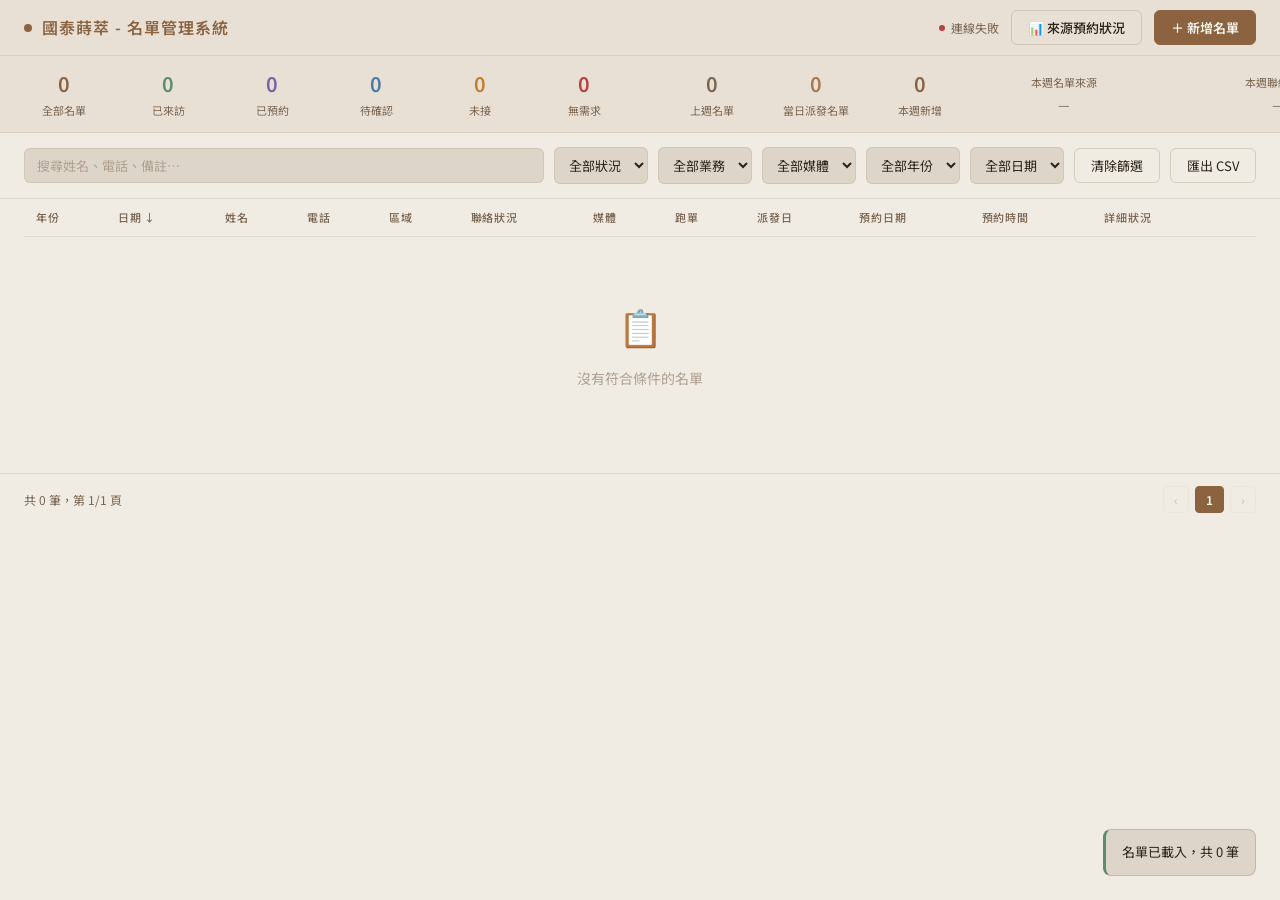
==== index.html @ 24b31e2b "Add files via upload" ====
<!DOCTYPE html>
<html lang="zh-TW">
<head>
<meta charset="UTF-8">
<meta name="viewport" content="width=device-width, initial-scale=1.0">
<title>國泰蒔萃 - 名單管理系統</title>
<link href="https://fonts.googleapis.com/css2?family=Noto+Sans+TC:wght@300;400;500;600&display=swap" rel="stylesheet">
<style>
  :root {
    --bg: #f0ebe3;
    --bg2: #e8e0d5;
    --bg3: #ddd5c8;
    --border: rgba(139,115,85,0.15);
    --border2: rgba(139,115,85,0.25);
    --accent: #8b6340;
    --accent2: #a67850;
    --text: #2c2318;
    --text2: #7a6550;
    --text3: #b0a090;
    --success: #5a8f6a;
    --warn: #c47e2a;
    --danger: #b84040;
    --info: #4a7aaa;
    --purple: #7a5faa;
  }
  * { box-sizing: border-box; margin: 0; padding: 0; }
  body {
    font-family: 'Noto Sans TC', sans-serif;
    background: var(--bg);
    color: var(--text);
    min-height: 100vh;
    font-size: 14px;
    line-height: 1.6;
  }
  header {
    background: var(--bg2);
    border-bottom: 1px solid var(--border);
    padding: 0 24px;
    height: 56px;
    display: flex;
    align-items: center;
    justify-content: space-between;
    position: sticky;
    top: 0;
    z-index: 100;
  }
  .btn-source {
    background: transparent;
    border-color: var(--border2);
    color: var(--text2);
    font-weight: 500;
  }
  .btn-source:hover { background: var(--bg3); border-color: var(--accent); color: var(--accent); }
  .logo {
    display: flex;
    align-items: center;
    gap: 10px;
    font-size: 16px;
    font-weight: 600;
    color: var(--accent);
    letter-spacing: 1px;
  }
  .logo-dot { width: 8px; height: 8px; background: var(--accent); border-radius: 50%; }
  .header-right { display: flex; align-items: center; gap: 12px; }
  .sync-status {
    font-size: 12px;
    color: var(--text2);
    display: flex;
    align-items: center;
    gap: 6px;
  }
  .sync-dot {
    width: 6px; height: 6px; border-radius: 50%;
    background: var(--success);
    animation: pulse 2s infinite;
  }
  @keyframes pulse { 0%,100%{opacity:1} 50%{opacity:.4} }
  .stats-bar {
    background: var(--bg2);
    border-bottom: 1px solid var(--border);
    padding: 12px 24px;
    display: flex;
    align-items: center;
    gap: 24px;
    overflow-x: auto;
  }
  .stat {
    display: flex;
    flex-direction: column;
    align-items: center;
    min-width: 80px;
  }
  .stat-num { font-size: 20px; font-weight: 600; }
  .stat-label { font-size: 11px; color: var(--text2); margin-top: 2px; white-space: nowrap; }
  .stat-media-breakdown {
    font-size: 10px;
    color: var(--text3);
    margin-top: 4px;
    line-height: 1.6;
    text-align: center;
    max-width: 150px;
    display: flex;
    flex-wrap: wrap;
    justify-content: center;
    gap: 2px 6px;
  }
  .stat-media-breakdown span {
    white-space: nowrap;
  }
  .stat-media-breakdown.nowrap {
    flex-wrap: nowrap;
    max-width: none;
    white-space: nowrap;
  }
  .stat-media-breakdown.font-lg {
    font-size: 13px;
    color: var(--text2);
    max-width: 200px;
  }
  .stat-media-breakdown.large {
    font-size: 13px;
    color: var(--text2);
    max-width: none;
    flex-direction: column;
    gap: 3px 0;
  }
  .stat-media-breakdown.large .breakdown-row {
    display: flex;
    flex-wrap: nowrap;
    justify-content: center;
    gap: 6px;
    white-space: nowrap;
  }
  .toolbar {
    padding: 14px 24px;
    display: flex;
    gap: 10px;
    flex-wrap: wrap;
    align-items: center;
    background: var(--bg);
    border-bottom: 1px solid var(--border);
  }
  .search-box {
    flex: 1;
    min-width: 200px;
    background: var(--bg3);
    border: 1px solid var(--border);
    border-radius: 6px;
    padding: 7px 12px;
    color: var(--text);
    font-size: 13px;
    outline: none;
    transition: border-color .2s;
    font-family: inherit;
  }
  .search-box:focus { border-color: var(--accent); }
  .search-box::placeholder { color: var(--text3); }
  select.filter {
    background: var(--bg3);
    border: 1px solid var(--border);
    border-radius: 6px;
    padding: 7px 10px;
    color: var(--text);
    font-size: 13px;
    outline: none;
    cursor: pointer;
    font-family: inherit;
    transition: border-color .2s;
  }
  select.filter:focus { border-color: var(--accent); }
  .btn {
    padding: 7px 16px;
    border-radius: 6px;
    border: 1px solid var(--border2);
    background: transparent;
    color: var(--text);
    font-size: 13px;
    cursor: pointer;
    font-family: inherit;
    transition: all .2s;
    white-space: nowrap;
  }
  .btn:hover { background: var(--bg3); border-color: var(--accent); color: var(--accent); }
  .btn-primary {
    background: var(--accent);
    border-color: var(--accent);
    color: #faf6f0;
    font-weight: 600;
  }
  .btn-primary:hover { background: var(--accent2); border-color: var(--accent2); color: #faf6f0; }
  .table-wrap {
    overflow-x: auto;
    padding: 0 24px 24px;
  }
  table {
    width: 100%;
    border-collapse: collapse;
    min-width: 1050px;
  }
  thead th {
    text-align: left;
    padding: 10px 12px;
    font-size: 11px;
    font-weight: 500;
    color: var(--text2);
    text-transform: uppercase;
    letter-spacing: .8px;
    border-bottom: 1px solid var(--border);
    background: var(--bg);
    white-space: nowrap;
    cursor: pointer;
    user-select: none;
  }
  thead th:hover { color: var(--accent); }
  tbody tr {
    border-bottom: 1px solid var(--border);
    transition: background .15s;
    cursor: pointer;
  }
  tbody tr:hover { background: var(--bg3); }
  tbody td {
    padding: 10px 12px;
    font-size: 13px;
    vertical-align: middle;
    max-width: 200px;
    overflow: hidden;
    text-overflow: ellipsis;
    white-space: nowrap;
  }
  td.notes-col {
    max-width: 220px;
    color: var(--text2);
    font-size: 12px;
  }
  td.appt-col { white-space: nowrap; }
  .appt-date { font-size: 12px; color: var(--purple); font-weight: 500; }
  .appt-time { font-size: 11px; color: var(--text2); margin-top: 1px; }
  .badge {
    display: inline-block;
    padding: 2px 8px;
    border-radius: 4px;
    font-size: 11px;
    font-weight: 500;
    white-space: nowrap;
  }
  .badge-待確認 { background: rgba(92,155,213,.15); color: #5b9bd5; border: 1px solid rgba(92,155,213,.25); }
  .badge-未接 { background: rgba(224,152,64,.15); color: #e09840; border: 1px solid rgba(224,152,64,.25); }
  .badge-已來訪 { background: rgba(76,175,136,.15); color: #4caf88; border: 1px solid rgba(76,175,136,.25); }
  .badge-已預約 { background: rgba(139,111,212,.15); color: #8b6fd4; border: 1px solid rgba(139,111,212,.25); }
  .badge-無需求 { background: rgba(224,92,92,.15); color: #e05c5c; border: 1px solid rgba(224,92,92,.25); }
  .badge-空號 { background: rgba(92,90,86,.15); color: var(--text3); border: 1px solid rgba(92,90,86,.25); }
  .badge-default { background: rgba(255,255,255,.06); color: var(--text2); border: 1px solid var(--border); }
  /* 舊年份列淡化 */
  tr.old-year td { opacity: 0.55; }
  tr.old-year:hover td { opacity: 1; }
  /* 未派發列（無 dispatch、無 status）標示 */
  tr.new-unassigned td { background: rgba(196,126,42,0.05); }
  .modal-overlay {
    display: none;
    position: fixed;
    inset: 0;
    background: rgba(0,0,0,.7);
    z-index: 200;
    align-items: center;
    justify-content: center;
    backdrop-filter: blur(2px);
  }
  .modal-overlay.open { display: flex; }
  .modal {
    background: #ede6dc;
    border: 1px solid rgba(139,115,85,0.3);
    border-radius: 12px;
    width: min(560px, calc(100vw - 24px));
    max-height: 90vh;
    overflow-y: auto;
    overflow-x: hidden;
  }
  .modal-header {
    padding: 20px 24px 16px;
    border-bottom: 1px solid var(--border);
    display: flex;
    justify-content: space-between;
    align-items: center;
  }
  .modal-title { font-size: 16px; font-weight: 600; color: var(--accent); }
  .modal-close {
    background: none;
    border: none;
    color: var(--text2);
    font-size: 20px;
    cursor: pointer;
    line-height: 1;
    padding: 2px 6px;
  }
  .modal-close:hover { color: var(--text); }
  .modal-body { padding: 20px 24px; overflow-x: hidden; }
  .form-grid {
    display: grid;
    grid-template-columns: repeat(auto-fit, minmax(180px, 1fr));
    gap: 14px;
  }
  .form-group {
    display: flex;
    flex-direction: column;
    gap: 5px;
    min-width: 0;
  }
  .form-group.full { grid-column: 1 / -1; }
  .form-label { font-size: 11px; color: var(--text2); font-weight: 500; letter-spacing: .5px; }
  .form-input, .form-select, .form-textarea {
    width: 100%;
    min-width: 0;
    background: var(--bg3);
    border: 1px solid var(--border);
    border-radius: 6px;
    padding: 8px 10px;
    color: var(--text);
    font-size: 13px;
    outline: none;
    font-family: inherit;
    transition: border-color .2s;
  }
  .form-input:focus, .form-select:focus, .form-textarea:focus { border-color: var(--accent); }
  .form-textarea { resize: vertical; min-height: 70px; }
  option { background: var(--bg2); }
  .appt-section {
    display: none;
    grid-column: 1 / -1;
    background: rgba(122,95,170,0.07);
    border: 1px solid rgba(122,95,170,0.2);
    border-radius: 8px;
    padding: 12px 14px;
    gap: 12px;
    grid-template-columns: 1fr 1fr;
  }
  .appt-section.show { display: grid; }
  .appt-section .form-label { color: var(--purple); }
  .appt-section .form-input { border-color: rgba(122,95,170,0.3); }
  .appt-section .form-input:focus { border-color: var(--purple); }
  .appt-section-title {
    grid-column: 1 / -1;
    font-size: 11px;
    font-weight: 600;
    color: var(--purple);
    letter-spacing: .5px;
    margin-bottom: -4px;
  }
  .modal-footer {
    padding: 14px 24px 20px;
    display: flex;
    justify-content: flex-end;
    gap: 10px;
    border-top: 1px solid var(--border);
  }
  .btn-danger { background: rgba(224,92,92,.15); border-color: var(--danger); color: var(--danger); }
  .btn-danger:hover { background: var(--danger); color: #fff; }
  .empty-state {
    text-align: center;
    padding: 60px 24px;
    color: var(--text3);
  }
  .empty-icon { font-size: 36px; margin-bottom: 12px; }
  .toast {
    position: fixed;
    bottom: 24px;
    right: 24px;
    background: #ddd5c8;
    border: 1px solid rgba(139,115,85,0.3);
    border-radius: 8px;
    padding: 12px 16px;
    font-size: 13px;
    color: var(--text);
    z-index: 500;
    transform: translateY(80px);
    opacity: 0;
    transition: all .3s ease;
    max-width: 300px;
  }
  .toast.show { transform: translateY(0); opacity: 1; }
  .toast.success { border-left: 3px solid var(--success); }
  .toast.error { border-left: 3px solid var(--danger); }
  #loading-overlay {
    position: fixed;
    inset: 0;
    background: #f0ebe3;
    display: flex;
    align-items: center;
    justify-content: center;
    z-index: 999;
    flex-direction: column;
    gap: 16px;
  }
  .spinner {
    width: 36px; height: 36px;
    border: 2px solid rgba(139,115,85,0.25);
    border-top-color: var(--accent);
    border-radius: 50%;
    animation: spin .8s linear infinite;
  }
  @keyframes spin { to { transform: rotate(360deg); } }
  .loading-text { color: var(--text2); font-size: 13px; }
  .pagination {
    display: flex;
    align-items: center;
    justify-content: space-between;
    padding: 12px 24px;
    border-top: 1px solid var(--border);
    font-size: 12px;
    color: var(--text2);
  }
  .page-btns { display: flex; gap: 6px; }
  .page-btn {
    padding: 4px 10px;
    border-radius: 4px;
    border: 1px solid var(--border);
    background: transparent;
    color: var(--text2);
    font-size: 12px;
    cursor: pointer;
    font-family: inherit;
  }
  .page-btn:hover { border-color: var(--accent); color: var(--accent); }
  .page-btn.active { background: var(--accent); border-color: var(--accent); color: #faf6f0; font-weight: 600; }
  .page-btn:disabled { opacity: .3; cursor: default; }
  /* ─── 來源預約狀況面板 ─── */
  .source-modal { width: min(720px, calc(100vw - 24px)); }
  .source-toolbar {
    display: flex;
    align-items: center;
    justify-content: space-between;
    flex-wrap: wrap;
    gap: 10px;
    margin-bottom: 16px;
  }
  .source-toggle { display: flex; gap: 6px; }
  .source-toggle button {
    padding: 6px 14px;
    border-radius: 6px;
    border: 1px solid var(--border2);
    background: transparent;
    color: var(--text2);
    font-size: 13px;
    cursor: pointer;
    font-family: inherit;
  }
  .source-toggle button.active {
    background: var(--accent);
    border-color: var(--accent);
    color: #faf6f0;
    font-weight: 600;
  }
  .source-summary { font-size: 12px; color: var(--text2); }
  .source-list { display: flex; flex-direction: column; gap: 10px; }
  .source-item {
    border: 1px solid var(--border);
    border-radius: 8px;
    padding: 12px 14px;
    background: var(--bg);
  }
  .source-item-top {
    display: flex;
    align-items: baseline;
    justify-content: space-between;
    gap: 10px;
    margin-bottom: 8px;
  }
  .source-name { font-size: 14px; font-weight: 600; color: var(--accent); word-break: break-word; }
  .source-week-badge {
    font-size: 12px;
    font-weight: 600;
    color: var(--accent2);
    white-space: nowrap;
    background: rgba(139,99,64,0.08);
    border: 1px solid var(--border2);
    border-radius: 6px;
    padding: 3px 10px;
  }
  .source-stats { display: flex; flex-wrap: wrap; gap: 6px; }
  .source-stats .badge { font-size: 12px; padding: 3px 9px; }
  .source-empty { text-align: center; padding: 40px 20px; color: var(--text3); }
  /* 年份分隔線 */
  tr.year-divider td {
    padding: 6px 12px;
    font-size: 11px;
    font-weight: 600;
    color: var(--text3);
    letter-spacing: 1px;
    background: var(--bg2);
    border-bottom: 1px solid var(--border);
    pointer-events: none;
  }
  @media (max-width: 600px) {
    .stats-bar { gap: 16px; }
    .form-grid { grid-template-columns: 1fr; }
    .appt-section { grid-template-columns: 1fr; }
    .toolbar { gap: 8px; }
    .header-right { gap: 8px; }
  }
</style>
<link rel="manifest" href="manifest.json">
<meta name="mobile-web-app-capable" content="yes">
<meta name="apple-mobile-web-app-capable" content="yes">
<meta name="apple-mobile-web-app-status-bar-style" content="default">
<meta name="apple-mobile-web-app-title" content="蒔萃名單">
<meta name="theme-color" content="#8b6340">
<link rel="apple-touch-icon" href="icon-192.png">
</head>
<body>

<div id="loading-overlay">
  <div class="spinner"></div>
  <div class="loading-text">載入名單資料中…</div>
</div>

<header>
  <div class="logo">
    <div class="logo-dot"></div>
    國泰蒔萃 - 名單管理系統
  </div>
  <div class="header-right">
    <div class="sync-status">
      <div class="sync-dot" id="sync-dot" style="background:var(--warn)"></div>
      <span id="sync-label">連接中…</span>
    </div>
    <button class="btn btn-source" onclick="openSourceModal()">📊 來源預約狀況</button>
    <button class="btn btn-primary" onclick="openModal()">＋ 新增名單</button>
  </div>
</header>

<div class="stats-bar" id="stats-bar">
  <div class="stat"><div class="stat-num" id="s-total" style="color:var(--accent)">—</div><div class="stat-label">全部名單</div></div>
  <div class="stat"><div class="stat-num" id="s-visited" style="color:var(--success)">—</div><div class="stat-label">已來訪</div></div>
  <div class="stat"><div class="stat-num" id="s-reserved" style="color:var(--purple)">—</div><div class="stat-label">已預約</div></div>
  <div class="stat"><div class="stat-num" id="s-pending" style="color:var(--info)">—</div><div class="stat-label">待確認</div></div>
  <div class="stat"><div class="stat-num" id="s-missed" style="color:var(--warn)">—</div><div class="stat-label">未接</div></div>
  <div class="stat"><div class="stat-num" id="s-no-need" style="color:var(--danger)">—</div><div class="stat-label">無需求</div></div>
  <div style="width:1px;background:rgba(139,115,85,0.2);margin:4px 0"></div>
  <div class="stat"><div class="stat-num" id="s-lastweek" style="color:var(--text2)">—</div><div class="stat-label">上週名單</div></div>
  <div class="stat"><div class="stat-num" id="s-today-dispatch" style="color:var(--accent2)">—</div><div class="stat-label">當日派發名單</div></div>
  <div class="stat">
    <div class="stat-num" id="s-week" style="color:var(--accent)">—</div>
    <div class="stat-label">本週新增</div>
  </div>
  <div class="stat" style="min-width:160px">
    <div class="stat-label">本週名單來源</div>
    <div class="stat-media-breakdown font-lg" id="s-week-media"></div>
  </div>
  <div class="stat" style="min-width:220px">
    <div class="stat-label">本週聯絡狀況</div>
    <div class="stat-media-breakdown large" id="s-week-status"></div>
  </div>
</div>

<div class="toolbar">
  <input class="search-box" type="text" id="search" placeholder="搜尋姓名、電話、備註…" oninput="renderTable()">
  <select class="filter" id="f-status" onchange="renderTable()">
    <option value="">全部狀況</option>
    <option>待確認</option>
    <option>未接</option>
    <option>已來訪</option>
    <option>已預約</option>
    <option>無需求</option>
    <option>空號</option>
  </select>
  <select class="filter" id="f-agent" onchange="renderTable()">
    <option value="">全部業務</option>
  </select>
  <select class="filter" id="f-media" onchange="renderTable()">
    <option value="">全部媒體</option>
  </select>
  <select class="filter" id="f-year-filter" onchange="renderTable()">
    <option value="">全部年份</option>
  </select>
  <select class="filter" id="f-date" onchange="renderTable()">
    <option value="">全部日期</option>
  </select>
  <button class="btn" onclick="clearFilters()">清除篩選</button>
  <button class="btn" onclick="exportCSV()">匯出 CSV</button>
</div>

<div class="table-wrap">
  <table>
    <thead>
      <tr>
        <th>年份</th>
        <th>日期 ↓</th>
        <th onclick="sortBy('name')">姓名 <span id="sort-name"></span></th>
        <th onclick="sortBy('phone')">電話</th>
        <th onclick="sortBy('region')">區域</th>
        <th onclick="sortBy('status')">聯絡狀況</th>
        <th onclick="sortBy('media')">媒體</th>
        <th onclick="sortBy('agent')">跑單</th>
        <th onclick="sortBy('dispatch')">派發日 <span id="sort-dispatch"></span></th>
        <th onclick="sortBy('apptDate')">預約日期 <span id="sort-apptDate"></span></th>
        <th onclick="sortBy('apptTime')">預約時間 <span id="sort-apptTime"></span></th>
        <th>詳細狀況</th>
        <th></th>
      </tr>
    </thead>
    <tbody id="tbody"></tbody>
  </table>
  <div id="empty-state" class="empty-state" style="display:none">
    <div class="empty-icon">📋</div>
    <div>沒有符合條件的名單</div>
  </div>
</div>

<div class="pagination" id="pagination">
  <div id="page-info"></div>
  <div class="page-btns" id="page-btns"></div>
</div>

<!-- MODAL -->
<div class="modal-overlay" id="modal" onclick="if(event.target===this)closeModal()">
  <div class="modal">
    <div class="modal-header">
      <div class="modal-title" id="modal-title">新增聯絡人</div>
      <button class="modal-close" onclick="closeModal()">✕</button>
    </div>
    <div class="modal-body">
      <div class="form-grid">
        <div class="form-group full" id="fg-ad-campaign" style="display:none">
          <label class="form-label">🏷️ 廣告來源活動（唯讀）</label>
          <div id="f-ad-campaign-display" style="background:rgba(139,99,64,0.08);border:1px solid var(--border2);border-radius:6px;padding:6px 10px;color:var(--accent);font-size:12px;font-weight:500;line-height:1.5;word-break:break-word;max-height:54px;overflow-y:auto;"></div>
        </div>
        <div class="form-group">
          <label class="form-label">年份</label>
          <input class="form-input" type="number" id="f-year" placeholder="2024" min="2020" max="2099">
        </div>
        <div class="form-group">
          <label class="form-label">日期</label>
          <input class="form-input" type="text" id="f-date-input" placeholder="12/20">
        </div>
        <div class="form-group">
          <label class="form-label">姓名 *</label>
          <input class="form-input" type="text" id="f-name" placeholder="姓名">
        </div>
        <div class="form-group">
          <label class="form-label">電話 *</label>
          <input class="form-input" type="tel" id="f-phone" placeholder="09xxxxxxxx">
        </div>
        <div class="form-group">
          <label class="form-label">區域</label>
          <input class="form-input" type="text" id="f-region" placeholder="臺中市" list="region-list">
          <datalist id="region-list"></datalist>
        </div>
        <div class="form-group">
          <label class="form-label">聯絡狀況</label>
          <select class="form-select" id="f-contact-status" onchange="toggleApptField()">
            <option value="">—</option>
            <option>待確認</option>
            <option>未接</option>
            <option>已來訪</option>
            <option>已預約</option>
            <option>無需求</option>
            <option>空號</option>
          </select>
        </div>
        <div class="form-group">
          <label class="form-label">媒體</label>
          <input class="form-input" type="text" id="f-media-input" placeholder="官網" list="media-list">
          <datalist id="media-list"></datalist>
        </div>
        <div class="form-group">
          <label class="form-label">跑單業務</label>
          <input class="form-input" type="text" id="f-agent-input" placeholder="業務姓名" list="agent-list" oninput="autoFillDispatch()">
          <datalist id="agent-list"></datalist>
        </div>
        <div class="form-group">
          <label class="form-label">派發日</label>
          <input class="form-input" type="text" id="f-dispatch" placeholder="5/19">
        </div>

        <div class="appt-section" id="fg-appt">
          <div class="appt-section-title">📅 預約資訊</div>
          <div class="form-group">
            <label class="form-label">預約日期</label>
            <input class="form-input" type="text" id="f-appt-date" placeholder="5/17">
          </div>
          <div class="form-group">
            <label class="form-label">預約時間</label>
            <input class="form-input" type="time" id="f-appt-time">
          </div>
        </div>

        <div class="form-group full">
          <label class="form-label">詳細狀況 / 備註</label>
          <textarea class="form-textarea" id="f-notes" placeholder="填入備註…"></textarea>
        </div>
      </div>
    </div>
    <div class="modal-footer">
      <button class="btn btn-danger" id="btn-delete" onclick="deleteRecord()" style="display:none;margin-right:auto">刪除</button>
      <button class="btn" onclick="closeModal()">取消</button>
      <button class="btn btn-primary" onclick="saveRecord()">儲存</button>
    </div>
  </div>
</div>

<!-- 來源預約狀況 MODAL -->
<div class="modal-overlay" id="source-modal" onclick="if(event.target===this)closeSourceModal()">
  <div class="modal source-modal">
    <div class="modal-header">
      <div class="modal-title">📊 名單來源預約狀況</div>
      <button class="modal-close" onclick="closeSourceModal()">✕</button>
    </div>
    <div class="modal-body">
      <div class="source-toolbar">
        <div class="source-toggle">
          <button id="src-tab-week" class="active" onclick="setSourceScope('week')">本週派發</button>
          <button id="src-tab-all" onclick="setSourceScope('all')">全部累積</button>
        </div>
        <div class="source-summary" id="source-summary"></div>
      </div>
      <div class="source-list" id="source-list"></div>
    </div>
  </div>
</div>

<div class="toast" id="toast"></div>

<script>
const API_URL = 'https://script.google.com/macros/s/AKfycbz59t8cGnTBH-Kb4t6NuSjv8OO53MjRuw360C7IrkrCbxMxe1813fo8QRLyD43A-_kozw/exec';
// ─── 專屬版本用：填入業務姓名後，此檔案永遠只顯示該業務的名單 ───
// 總表版本留空字串即可（顯示全部名單）。
const FORCE_AGENT = '';
const CURRENT_YEAR = 2026; // 當前主力年份，舊年份排最後
let records = [];
let editingId = null;
let sortCol = 'date';
let sortAsc = false;
let userSortActive = false; // ★ 只有使用者主動點欄位標題才設為 true
let LOCKED_AGENT = null;    // ★ 業務專屬模式鎖定的姓名（不依賴下拉選單，確保一定生效）
let page = 1;
const PAGE_SIZE = 50;

// ─── 解析舊格式預約欄位 ───
function parseApptLegacy(raw) {
  if (!raw) return { date: '', time: '' };
  const s = String(raw).trim();
  if (/^(Mon|Tue|Wed|Thu|Fri|Sat|Sun)/.test(s)) {
    const d = new Date(s);
    if (!isNaN(d)) {
      const dateStr = (d.getMonth()+1) + '/' + d.getDate();
      const h = d.getHours(), mi = d.getMinutes();
      const timeStr = (h !== 0 || mi !== 0)
        ? String(h).padStart(2,'0') + ':' + String(mi).padStart(2,'0')
        : '';
      return { date: dateStr, time: timeStr };
    }
  }
  const cnPmMatch = s.match(/^(\d{1,2}\/\d{1,2})[下午後]{0,2}(\d{1,2}:\d{2})/);
  if (cnPmMatch) return { date: cnPmMatch[1], time: cnPmMatch[2] };
  const stdMatch = s.match(/^([\d\/]+)\s+(\d{1,2}:\d{2})/);
  if (stdMatch) return { date: stdMatch[1], time: stdMatch[2] };
  if (/^\d{1,2}\/\d{1,2}$/.test(s) || /^\d{4}\/\d{1,2}\/\d{1,2}$/.test(s)) {
    return { date: s, time: '' };
  }
  return { date: s, time: '' };
}

function normalizeRecord(r) {
  if (r.apptTime) {
    const t = String(r.apptTime).trim();
    if (/1899/.test(t) || /^(Mon|Tue|Wed|Thu|Fri|Sat|Sun)/.test(t)) {
      const d = new Date(t);
      if (!isNaN(d)) {
        r.apptTime = String(d.getHours()).padStart(2,'0') + ':' + String(d.getMinutes()).padStart(2,'0');
      } else {
        r.apptTime = '';
      }
    }
  }
  const raw = String(r.apptDate || r.appt || '').trim();
  if (raw) {
    const isCleanDate = /^\d{1,4}\/\d{1,2}(\/\d{1,2})?$/.test(raw);
    if (!isCleanDate) {
      const parsed = parseApptLegacy(raw);
      r.apptDate = parsed.date;
      if (!r.apptTime) r.apptTime = parsed.time;
    }
  } else {
    r.apptDate = '';
  }
  r.apptTime = r.apptTime || '';
  return r;
}

// ─── GOOGLE SHEETS API ───
async function loadData() {
  setSyncStatus('loading');
  try {
    const res = await fetch(API_URL);
    const json = await res.json();
    if (json.ok) {
      records = json.data.filter(r => r.name && r.name !== '__deleted__').map(r => normalizeRecord(r));
      setSyncStatus('ok');
    } else {
      throw new Error('API error');
    }
  } catch(e) {
    setSyncStatus('error');
    showToast('無法連線到 Google Sheets，請確認網路', 'error');
    records = [];
  }
}

async function apiCall(action, record) {
  setSyncStatus('loading');
  try {
    const res = await fetch(API_URL, {
      method: 'POST',
      headers: { 'Content-Type': 'text/plain' },
      body: JSON.stringify({ action, record })
    });
    const json = await res.json();
    setSyncStatus('ok');
    return json;
  } catch(e) {
    setSyncStatus('error');
    showToast('儲存失敗，請確認網路連線', 'error');
    return null;
  }
}

function setSyncStatus(state) {
  const dot = document.getElementById('sync-dot');
  const label = document.getElementById('sync-label');
  if (state === 'ok') {
    dot.style.background = 'var(--success)';
    label.textContent = 'Google Sheets 同步中';
  } else if (state === 'loading') {
    dot.style.background = 'var(--warn)';
    label.textContent = '同步中…';
  } else {
    dot.style.background = 'var(--danger)';
    label.textContent = '連線失敗';
  }
}

// ─── 媒體名稱標準化（合併同義詞，如 FB / facebook） ───
function normalizeMediaName(m) {
  if (!m) return '未填';
  const s = String(m).trim();
  const lower = s.toLowerCase();
  if (lower === 'fb' || lower === 'facebook') return 'FB';
  return s;
}


function dateToNum(dateStr) {
  const parts = (dateStr || '').split('/').map(Number);
  return (parts[0] || 0) * 100 + (parts[1] || 0);
}

// ─── 週區間計算（共用：本週統計、來源分析都用這組）───
// offset=0 為本週、-1 為上週；一律以「派發日」對照週一~週日
function getWeekRange(offset) {
  const now = new Date();
  const day = now.getDay() || 7;
  const mon = new Date(now); mon.setDate(now.getDate() - day + 1 + offset*7);
  mon.setHours(0,0,0,0);
  const sun = new Date(mon); sun.setDate(mon.getDate() + 6);
  sun.setHours(23,59,59,999);
  return { mon, sun };
}
// 依「派發日 + 年份」判斷某筆名單是否落在指定週區間內
function inDispatchWeek(r, mon, sun) {
  const dispStr = r.dispatch || "";
  const parts = dispStr.split("/");
  if (parts.length < 2) return false;
  const yr = parseInt(r.year || 0) || new Date().getFullYear();
  const d = new Date(yr, parseInt(parts[0])-1, parseInt(parts[1]));
  return d >= mon && d <= sun;
}

// ─── 核心排序函式 ───
// 規則：
// 1. 2026（當前年） > 舊年份（2025以前）
// 2. 同為當前年：無 status（新進未派發）優先 → 再依「日期遞減」
// 3. 同為舊年份：依「日期遞減」
// 4. 使用者手動點欄位標題時，僅在「同區塊內」覆寫排序
function defaultSort(a, b) {
  const aIsOld = parseInt(a.year || 0) < CURRENT_YEAR;
  const bIsOld = parseInt(b.year || 0) < CURRENT_YEAR;

  // 舊年份永遠排後面
  if (aIsOld !== bIsOld) return aIsOld ? 1 : -1;

  if (!aIsOld && !bIsOld) {
    // 同為當前年：派發日為空（未派發）排前面
    const aNoDispatch = !a.dispatch;
    const bNoDispatch = !b.dispatch;
    if (aNoDispatch !== bNoDispatch) return aNoDispatch ? -1 : 1;
  }

  // 同區塊內：依日期遞減（年份相同時只比月日）
  const ya = parseInt(a.year || 0), yb = parseInt(b.year || 0);
  if (ya !== yb) return yb - ya;
  return dateToNum(b.date) - dateToNum(a.date);
}

// 使用者手動點欄位時的排序（保留年份分層）
function userSort(a, b, col, asc) {
  const aIsOld = parseInt(a.year || 0) < CURRENT_YEAR;
  const bIsOld = parseInt(b.year || 0) < CURRENT_YEAR;
  if (aIsOld !== bIsOld) return aIsOld ? 1 : -1;

  let av = a[col] || '', bv = b[col] || '';
  if (col === 'date' || col === 'dispatch') {
    const fa = col === 'date' ? (a.date || '') : (a.dispatch || '');
    const fb = col === 'date' ? (b.date || '') : (b.dispatch || '');
    const da = dateToNum(fa), db = dateToNum(fb);
    return asc ? da - db : db - da;
  }
  return asc ? av.localeCompare(bv, 'zh-TW') : bv.localeCompare(av, 'zh-TW');
}

// ─── 篩選 & 排序 ───
function getFiltered() {
  const q = document.getElementById('search').value.toLowerCase();
  const fStatus = document.getElementById('f-status').value;
  const fAgent = document.getElementById('f-agent').value;
  const fMedia = document.getElementById('f-media').value;
  const fDate = document.getElementById('f-date').value;
  const fYear = document.getElementById('f-year-filter').value;

  const filtered = records.filter(r => {
    // ★ 業務專屬模式：硬性鎖定，任何情況都只顯示該業務的名單
    if (LOCKED_AGENT && String(r.agent || '').trim() !== LOCKED_AGENT) return false;
    if (q && !`${r.name}${r.phone}${r.notes}${r.region}${r.agent}`.toLowerCase().includes(q)) return false;
    if (fStatus && r.status !== fStatus) return false;
    if (fAgent && r.agent !== fAgent) return false;
    if (fMedia && r.media !== fMedia) return false;
    if (fDate && r.date !== fDate) return false;
    if (fYear && r.year !== fYear) return false;
    return true;
  });

  // 使用者有主動點欄位標題 → userSort；否則永遠用 defaultSort
  filtered.sort((a, b) => {
    if (userSortActive) return userSort(a, b, sortCol, sortAsc);
    return defaultSort(a, b);
  });

  return filtered;
}

function sortBy(col) {
  if (sortCol === col) sortAsc = !sortAsc;
  else { sortCol = col; sortAsc = false; }
  userSortActive = true; // ★ 使用者主動點欄位
  page = 1;
  renderTable();
}

function clearFilters() {
  document.getElementById('search').value = '';
  document.getElementById('f-status').value = '';
  document.getElementById('f-agent').value = '';
  document.getElementById('f-media').value = '';
  document.getElementById('f-date').value = '';
  document.getElementById('f-year-filter').value = '';
  // 清除篩選同時重置為預設排序
  sortCol = 'date';
  sortAsc = false;
  userSortActive = false; // ★ 回到預設排序
  page = 1;
  renderTable();
}

// ─── 渲染 ───
function renderTable() {
  const filtered = getFiltered();
  const total = filtered.length;
  const totalPages = Math.ceil(total / PAGE_SIZE) || 1;
  if (page > totalPages) page = totalPages;
  const slice = filtered.slice((page-1)*PAGE_SIZE, page*PAGE_SIZE);

  // 統計數字
  const sTotal = document.getElementById('s-total');
  if (sTotal) {
    sTotal.textContent = records.length;
    document.getElementById('s-visited').textContent = records.filter(r=>r.status==='已來訪').length;
    document.getElementById('s-reserved').textContent = records.filter(r=>r.status==='已預約').length;
    document.getElementById('s-pending').textContent = records.filter(r=>r.status==='待確認').length;
    document.getElementById('s-missed').textContent = records.filter(r=>r.status==='未接').length;
    document.getElementById('s-no-need').textContent = records.filter(r=>r.status==='無需求').length;
    const thisWeek = getWeekRange(0);
    const lastWeek = getWeekRange(-1);
    const thisWeekRecords = records.filter(r => inDispatchWeek(r, thisWeek.mon, thisWeek.sun));
    document.getElementById('s-week').textContent = thisWeekRecords.length;
    document.getElementById('s-lastweek').textContent = records.filter(r => inDispatchWeek(r, lastWeek.mon, lastWeek.sun)).length;

    // 當日派發名單：派發日等於今天（且限定今年，避免 2025/2024 等歷年同一天被一併計入）
    const today = new Date();
    const todayStr = (today.getMonth()+1) + '/' + today.getDate();
    const thisYear = today.getFullYear();
    document.getElementById('s-today-dispatch').textContent = records.filter(r =>
      (r.dispatch || '').trim() === todayStr && parseInt(r.year || 0) === thisYear
    ).length;

    // 本週聯絡狀況統計（依 thisWeekRecords，同「本週新增」的統計範圍）
    const statusCount = {};
    thisWeekRecords.forEach(r => {
      const s = r.status || '未填寫';
      statusCount[s] = (statusCount[s] || 0) + 1;
    });
    const statusItems = Object.entries(statusCount)
      .sort((a, b) => b[1] - a[1])
      .map(([s, c]) => `${s}${c}`);
    const statusEl = document.getElementById('s-week-status');
    if (statusEl) {
      if (statusItems.length) {
        const rows = [];
        for (let i = 0; i < statusItems.length; i += 3) {
          rows.push(statusItems.slice(i, i + 3));
        }
        statusEl.innerHTML = rows.map(row =>
          `<div class="breakdown-row">${row.map((t, i) => `<span>${esc(t)}${i < row.length - 1 ? '、' : ''}</span>`).join('')}</div>`
        ).join('');
      } else {
        statusEl.innerHTML = '<div class="breakdown-row"><span>—</span></div>';
      }
      statusEl.title = statusItems.join('、') || '本週尚無名單';
    }

    // 本週新增依媒體分類統計（FB / facebook 視為同一類）
    const mediaCount = {};
    thisWeekRecords.forEach(r => {
      const m = normalizeMediaName(r.media);
      mediaCount[m] = (mediaCount[m] || 0) + 1;
    });
    const mediaItems = Object.entries(mediaCount)
      .sort((a, b) => b[1] - a[1])
      .map(([m, c]) => `${m}${c}`);
    const mediaEl = document.getElementById('s-week-media');
    if (mediaEl) {
      if (mediaItems.length) {
        mediaEl.innerHTML = mediaItems.map((t, i) => `<span>${esc(t)}${i < mediaItems.length - 1 ? '、' : ''}</span>`).join('');
      } else {
        mediaEl.innerHTML = '<span>—</span>';
      }
      mediaEl.title = mediaItems.join('、') || '本週尚無新增名單';
    }
  }

  populateFilters();

  const tbody = document.getElementById('tbody');
  if (slice.length === 0) {
    tbody.innerHTML = '';
    document.getElementById('empty-state').style.display = 'block';
  } else {
    document.getElementById('empty-state').style.display = 'none';

    let html = '';
    let lastYear = null;

    slice.forEach(r => {
      const yr = r.year || '—';
      const isOld = parseInt(r.year || 0) < CURRENT_YEAR;
      const isNewUnassigned = !isOld && !r.dispatch;

      // 插入年份分隔線（當年份切換時）
      if (yr !== lastYear) {
        const label = isOld ? `▾ ${yr} 年舊名單` : `▾ ${yr} 年`;
        html += `<tr class="year-divider"><td colspan="13">${label}</td></tr>`;
        lastYear = yr;
      }

      const rowClass = isOld ? 'old-year' : (isNewUnassigned ? 'new-unassigned' : '');
      html += `
        <tr class="${rowClass}" onclick="openModal('${r.id}')">
          <td style="color:var(--text3);font-size:12px">${esc(yr)}</td>
          <td style="color:var(--text2);font-size:12px">${r.date || '—'}</td>
          <td style="font-weight:500">${esc(r.name)}</td>
          <td style="font-family:monospace;color:var(--text2)">${esc(r.phone)}</td>
          <td style="color:var(--text2)">${esc(r.region)}</td>
          <td>${badgeHtml(r.status)}</td>
          <td style="color:var(--text2)">${esc(r.media)}</td>
          <td style="color:var(--text2)">${esc(r.agent)}</td>
          <td style="color:var(--text2);font-size:12px">${r.dispatch ? esc(r.dispatch) : '<span style="color:var(--warn);font-weight:600">未派發</span>'}</td>
          <td class="appt-col"><span class="appt-date">${esc(r.apptDate) || '<span style="color:var(--text3)">—</span>'}</span></td>
          <td class="appt-col"><span class="appt-time" style="font-size:13px;color:var(--purple)">${esc(r.apptTime) || '<span style="color:var(--text3)">—</span>'}</span></td>
          <td class="notes-col" title="${esc(r.notes)}">${esc(r.notes)}</td>
          <td style="width:24px;text-align:center;color:var(--text3);font-size:16px">›</td>
        </tr>
      `;
    });

    tbody.innerHTML = html;
  }

  document.getElementById('page-info').textContent = `共 ${total} 筆，第 ${page}/${totalPages} 頁`;
  const pbDiv = document.getElementById('page-btns');
  let btns = '';
  btns += `<button class="page-btn" onclick="changePage(${page-1})" ${page<=1?'disabled':''}>‹</button>`;
  for (let i = Math.max(1,page-2); i <= Math.min(totalPages,page+2); i++) {
    btns += `<button class="page-btn ${i===page?'active':''}" onclick="changePage(${i})">${i}</button>`;
  }
  btns += `<button class="page-btn" onclick="changePage(${page+1})" ${page>=totalPages?'disabled':''}>›</button>`;
  pbDiv.innerHTML = btns;

  ['name','phone','region','status','media','agent','dispatch','apptDate','apptTime'].forEach(c => {
    const el = document.getElementById('sort-'+c);
    if (el) el.textContent = sortCol===c ? (sortAsc?'↑':'↓') : '';
  });
}

function changePage(p) {
  const filtered = getFiltered();
  const totalPages = Math.ceil(filtered.length / PAGE_SIZE) || 1;
  page = Math.max(1, Math.min(p, totalPages));
  renderTable();
}

function populateFilters() {
  const agents = [...new Set(records.map(r=>r.agent).filter(Boolean))].sort();
  const medias = [...new Set(records.map(r=>r.media).filter(Boolean))].sort();
  const dates = [...new Set(records.map(r => r.year + '|' + r.date).filter(r => r.includes('/')))].sort((a,b) => {
    const [ay,ad] = a.split('|'); const [by,bd] = b.split('|');
    const [am,adm] = (ad||'').split('/').map(Number); const [bm,bdm] = (bd||'').split('/').map(Number);
    return (parseInt(by)||0)*10000+(bm||0)*100+(bdm||0) - ((parseInt(ay)||0)*10000+(am||0)*100+(adm||0));
  }).map(x => x.split('|')[1]);
  const regions = [...new Set(records.map(r=>r.region).filter(Boolean))].sort();
  const years = [...new Set(records.map(r=>r.year).filter(Boolean))].sort().reverse();

  const fyEl = document.getElementById('f-year-filter');
  const curY = fyEl.value;
  fyEl.innerHTML = '<option value="">全部年份</option>' + years.map(y=>`<option ${y===curY?'selected':''}>${y}</option>`).join('');

  const fa = document.getElementById('f-agent');
  const curA = fa.value;
  fa.innerHTML = '<option value="">全部業務</option>' + agents.map(a=>`<option ${a===curA?'selected':''}>${a}</option>`).join('');

  const fm = document.getElementById('f-media');
  const curM = fm.value;
  fm.innerHTML = '<option value="">全部媒體</option>' + medias.map(m=>`<option ${m===curM?'selected':''}>${m}</option>`).join('');

  const fd = document.getElementById('f-date');
  const curD = fd.value;
  fd.innerHTML = '<option value="">全部日期</option>' + dates.map(d=>`<option ${d===curD?'selected':''}>${d}</option>`).join('');

  document.getElementById('agent-list').innerHTML = agents.map(a=>`<option value="${a}">`).join('');
  document.getElementById('media-list').innerHTML = medias.map(m=>`<option value="${m}">`).join('');
  document.getElementById('region-list').innerHTML = regions.map(r=>`<option value="${r}">`).join('');
}

function badgeHtml(status) {
  if (!status) return '<span style="color:var(--text3)">—</span>';
  const cls = ['待確認','未接','已來訪','已預約','無需求','空號'].includes(status) ? 'badge-'+status : 'badge-default';
  return `<span class="badge ${cls}">${esc(status)}</span>`;
}
function esc(s) { return (s||'').replace(/&/g,'&amp;').replace(/</g,'&lt;').replace(/>/g,'&gt;'); }

// ─── 來源預約狀況 ───
let sourceScope = 'week'; // 'week' 本週派發 | 'all' 全部累積

// 把來源名稱中的日期數字移到最前面：影片已購客0624 → 0624影片已購客
function reorderCampaign(name) {
  const s = String(name || '').trim();
  if (!s) return s;
  const m = s.match(/(\d{2,})/); // 第一組 2 碼以上數字視為日期
  if (!m) return s;
  const num = m[1];
  const rest = s.replace(num, '').trim();
  return num + rest;
}

// 依廣告來源（adCampaign）分組統計
function getSourceStats(scope) {
  const wk = getWeekRange(0);
  const groups = {};
  records.forEach(r => {
    const src = (r.adCampaign || '').trim();
    if (!src) return; // 只統計有廣告來源的名單
    const inWeek = inDispatchWeek(r, wk.mon, wk.sun);
    if (scope === 'week' && !inWeek) return; // 本週模式只看本週派發
    if (!groups[src]) groups[src] = { name: src, count: 0, weekCount: 0, status: {} };
    groups[src].count++;
    const st = r.status || '未填寫';
    groups[src].status[st] = (groups[src].status[st] || 0) + 1;
    if (inWeek) groups[src].weekCount++; // 一律計算本週派發數
  });
  // 轉陣列，來源名稱把日期提前，並依「開頭日期數字」由新到舊排序（大→小）
  return Object.values(groups)
    .map(g => Object.assign(g, { display: reorderCampaign(g.name) }))
    .sort((a, b) => {
      const na = parseInt((a.display.match(/^\d+/) || ['0'])[0], 10);
      const nb = parseInt((b.display.match(/^\d+/) || ['0'])[0], 10);
      if (na !== nb) return nb - na; // 日期數字大（較新）排前面
      return a.display.localeCompare(b.display, 'zh-Hant');
    });
}

const STATUS_ORDER = ['已預約','已來訪','待確認','未接','無需求','空號','未填寫'];

function renderSourceStats() {
  const stats = getSourceStats(sourceScope);
  const listEl = document.getElementById('source-list');
  const sumEl = document.getElementById('source-summary');

  const totalSources = stats.length;
  const totalCount = stats.reduce((s, g) => s + g.count, 0);
  const scopeLabel = sourceScope === 'week' ? '本週派發' : '全部累積';
  sumEl.textContent = `共 ${totalSources} 個來源、${totalCount} 筆名單（${scopeLabel}）`;

  if (!stats.length) {
    listEl.innerHTML = '<div class="source-empty">此範圍內沒有帶廣告來源的名單</div>';
    return;
  }

  listEl.innerHTML = stats.map(g => {
    const items = STATUS_ORDER
      .filter(st => g.status[st])
      .map(st => {
        const cls = ['待確認','未接','已來訪','已預約','無需求','空號'].includes(st) ? 'badge-'+st : 'badge-default';
        return `<span class="badge ${cls}">${esc(st)} ${g.status[st]}</span>`;
      }).join('');
    return `
      <div class="source-item">
        <div class="source-item-top">
          <div class="source-name">${esc(g.display)}</div>
          <div class="source-week-badge">當週名單 ${g.weekCount}</div>
        </div>
        <div class="source-stats">${items || '<span class="badge badge-default">尚無狀況</span>'}</div>
      </div>
    `;
  }).join('');
}

function setSourceScope(scope) {
  sourceScope = scope;
  document.getElementById('src-tab-week').classList.toggle('active', scope === 'week');
  document.getElementById('src-tab-all').classList.toggle('active', scope === 'all');
  renderSourceStats();
}

function openSourceModal() {
  renderSourceStats();
  document.getElementById('source-modal').classList.add('open');
}

function closeSourceModal() {
  document.getElementById('source-modal').classList.remove('open');
}

// ─── MODAL ───
function openModal(id) {
  editingId = id || null;
  const modal = document.getElementById('modal');
  const del = document.getElementById('btn-delete');
  if (id) {
    const r = records.find(x=>x.id===id);
    if (!r) return;
    document.getElementById('modal-title').textContent = '編輯聯絡人';
    document.getElementById('f-year').value = r.year || '';
    document.getElementById('f-date-input').value = r.date || '';
    document.getElementById('f-name').value = r.name || '';
    document.getElementById('f-phone').value = r.phone || '';
    document.getElementById('f-region').value = r.region || '';
    document.getElementById('f-contact-status').value = r.status || '';
    document.getElementById('f-appt-date').value = r.apptDate || '';
    document.getElementById('f-appt-time').value = r.apptTime || '';
    document.getElementById('fg-appt').classList.toggle('show', r.status === '已預約');
    document.getElementById('f-media-input').value = r.media || '';
    document.getElementById('f-agent-input').value = r.agent || '';
    document.getElementById('f-dispatch').value = r.dispatch || '';
    document.getElementById('f-notes').value = r.notes || '';

    // 廣告來源活動（唯讀顯示，只有同步進來且有值的名單才顯示）
    const adGroup = document.getElementById('fg-ad-campaign');
    if (r.adCampaign) {
      document.getElementById('f-ad-campaign-display').textContent = r.adCampaign;
      adGroup.style.display = '';
    } else {
      adGroup.style.display = 'none';
    }

    del.style.display = '';
  } else {
    document.getElementById('modal-title').textContent = '新增聯絡人';
    document.getElementById('f-year').value = new Date().getFullYear();
    document.getElementById('f-date-input').value = '';
    document.getElementById('f-name').value = '';
    document.getElementById('f-phone').value = '';
    document.getElementById('f-region').value = '臺中市';
    document.getElementById('f-contact-status').value = '';
    document.getElementById('f-appt-date').value = '';
    document.getElementById('f-appt-time').value = '';
    document.getElementById('fg-appt').classList.remove('show');
    document.getElementById('f-media-input').value = '官網';
    document.getElementById('f-agent-input').value = '';
    const today = new Date();
    document.getElementById('f-dispatch').value = (today.getMonth()+1) + '/' + today.getDate();
    document.getElementById('f-notes').value = '';
    document.getElementById('fg-ad-campaign').style.display = 'none'; // 新增名單一律沒有廣告活動資料
    del.style.display = 'none';
  }
  modal.classList.add('open');
  document.getElementById('f-name').focus();
}

function closeModal() {
  document.getElementById('modal').classList.remove('open');
  editingId = null;
}

async function saveRecord() {
  const name = document.getElementById('f-name').value.trim();
  if (!name) { showToast('請填入姓名', 'error'); return; }

  const apptDate = document.getElementById('f-appt-date').value.trim();
  const apptTime = document.getElementById('f-appt-time').value.trim();
  const tempId = editingId || ('temp_' + Date.now());

  const rec = {
    id: tempId,
    year: document.getElementById('f-year').value,
    date: document.getElementById('f-date-input').value,
    name,
    phone: document.getElementById('f-phone').value.trim(),
    region: document.getElementById('f-region').value.trim(),
    status: document.getElementById('f-contact-status').value,
    media: document.getElementById('f-media-input').value.trim(),
    agent: document.getElementById('f-agent-input').value.trim(),
    dispatch: document.getElementById('f-dispatch').value,
    notes: document.getElementById('f-notes').value.trim(),
    apptDate,
    apptTime,
    eventId: editingId ? ((records.find(r=>r.id===editingId)||{}).eventId || '') : '',
    // 廣告來源為唯讀欄位，儲存時沿用原值，避免編輯/派發後被覆蓋清空
    adCampaign: editingId ? ((records.find(r=>r.id===editingId)||{}).adCampaign || '') : '',
  };

  const action = editingId ? 'update' : 'add';
  if (editingId) {
    const idx = records.findIndex(r=>r.id===editingId);
    if (idx >= 0) records[idx] = rec;
  } else {
    records.unshift(rec);
  }
  closeModal();
  renderTable();
  showToast('儲存中…');

  const result = await apiCall(action, rec);
  if (result && result.ok) {
    if (action === 'add' && result.newId) {
      const idx = records.findIndex(r => r.id === tempId);
      if (idx >= 0) records[idx].id = result.newId;
      rec.id = result.newId;
    }
    showToast(editingId ? '已更新並同步到 Google Sheets ✓' : '已新增並同步到 Google Sheets ✓', 'success');
    if (rec.status === '已預約' && rec.apptDate && rec.apptTime) {
      if (action === 'add') {
        await syncToCalendar(rec);
      } else {
        await updateCalendar(rec);
      }
    } else if (action === 'update' && rec.eventId) {
      await apiCall('deleteCalendar', { eventId: rec.eventId, id: rec.id });
    }
  } else {
    if (action === 'add') {
      records = records.filter(r => r.id !== tempId);
      renderTable();
    }
    showToast('儲存失敗，請重試', 'error');
  }
}

async function syncToCalendar(rec) {
  const result = await apiCall('addCalendar', rec);
  if (result && result.ok && result.msg === 'calendar_added') {
    showToast('已新增至 Google 行事曆 📅', 'success');
  }
}

async function updateCalendar(rec) {
  if (rec.eventId) {
    await apiCall('deleteCalendar', { eventId: rec.eventId, id: rec.id });
  }
  const result = await apiCall('addCalendar', rec);
  if (result && result.ok && result.msg === 'calendar_added') {
    showToast('日曆事件已更新 📅', 'success');
  }
}

async function deleteRecord() {
  if (!editingId) return;
  if (!confirm('確認刪除此筆資料？')) return;
  const rec = records.find(r=>r.id===editingId);
  records = records.filter(r=>r.id!==editingId);
  closeModal();
  renderTable();
  showToast('刪除中…');
  const result = await apiCall('delete', rec);
  if (result && result.ok) {
    showToast('已刪除並同步到 Google Sheets ✓', 'success');
  }
}

function exportCSV() {
  const filtered = getFiltered();
  const headers = ['日期','姓名','電話','區域','聯絡狀況','媒體','跑單','派發日','預約日期','預約時間','詳細狀況'];
  const rows = filtered.map(r => [
    r.date,r.name,r.phone,r.region,r.status,r.media,r.agent,r.dispatch,
    r.apptDate,r.apptTime,r.notes
  ].map(v => `"${(v||'').replace(/"/g,'""')}"`));
  const csv = '\uFEFF' + [headers, ...rows].map(r=>r.join(',')).join('\n');
  const blob = new Blob([csv], {type:'text/csv;charset=utf-8;'});
  const a = document.createElement('a');
  a.href = URL.createObjectURL(blob);
  a.download = '名單_' + new Date().toLocaleDateString('zh-TW').replace(/\//g,'-') + '.csv';
  a.click();
  showToast('CSV 已匯出', 'success');
}

function showToast(msg, type='success') {
  const t = document.getElementById('toast');
  t.textContent = msg;
  t.className = 'toast ' + type;
  t.classList.add('show');
  setTimeout(()=>t.classList.remove('show'), 2800);
}

window.addEventListener('DOMContentLoaded', async () => {
  setSyncStatus('loading');
  await loadData();

  const urlParams = new URLSearchParams(window.location.search);
  // 身分判定順序：檔案寫死的 FORCE_AGENT 優先，其次才看網址參數。
  // 寫死的好處：主畫面捷徑啟動時不依賴網址參數，iOS/Android 都不會失效。
  let agentParam = FORCE_AGENT || urlParams.get('agent') || null;
  if (agentParam === 'all' || agentParam === 'ALL') agentParam = null;
  const statusParam = urlParams.get('status');
  const mediaParam = urlParams.get('media');

  renderTable();

  if (agentParam) {
    LOCKED_AGENT = String(agentParam).trim(); // ★ 啟用硬性鎖定
    document.getElementById('f-agent').value = agentParam;
    document.querySelector('.toolbar').style.display = 'none';
    document.getElementById('stats-bar').style.display = 'none';
    const srcBtn = document.querySelector('.btn-source');
    if (srcBtn) srcBtn.style.display = 'none';

    window.clearFilters = function() {
      document.getElementById('search').value = '';
      document.getElementById('f-status').value = '';
      document.getElementById('f-media').value = '';
      document.getElementById('f-date').value = '';
      document.getElementById('f-year-filter').value = '';
      sortCol = 'date'; sortAsc = false; userSortActive = false;
      page = 1;
      renderTable();
    };

    const agentBar = document.createElement('div');
    agentBar.style.cssText = 'padding:10px 24px;display:flex;gap:10px;align-items:center;background:var(--bg);border-bottom:1px solid var(--border);';

    const searchInput = document.createElement('input');
    searchInput.className = 'search-box';
    searchInput.type = 'text';
    searchInput.id = 'search-agent';
    searchInput.placeholder = '搜尋姓名、電話、備註…';
    searchInput.style.cssText = 'flex:1;min-width:200px;';
    searchInput.addEventListener('input', function() {
      document.getElementById('search').value = this.value;
      renderTable();
    });

    const statusSel = document.createElement('select');
    statusSel.className = 'filter';
    statusSel.id = 'f-status-agent';
    ['', '待確認', '未接', '已來訪', '已預約', '無需求', '空號'].forEach(function(v) {
      const opt = document.createElement('option');
      opt.value = v;
      opt.textContent = v || '全部狀況';
      statusSel.appendChild(opt);
    });
    statusSel.addEventListener('change', function() {
      document.getElementById('f-status').value = this.value;
      renderTable();
    });

    const nameSpan = document.createElement('span');
    nameSpan.style.cssText = 'font-size:13px;color:var(--accent);font-weight:600;margin-left:auto;';
    nameSpan.textContent = '👤 ' + agentParam + ' 的名單';

    agentBar.appendChild(searchInput);
    agentBar.appendChild(statusSel);
    agentBar.appendChild(nameSpan);
    document.querySelector('.toolbar').insertAdjacentElement('afterend', agentBar);
  }
  if (statusParam) document.getElementById('f-status').value = statusParam;
  if (mediaParam) document.getElementById('f-media').value = mediaParam;

  renderTable();
  document.getElementById('loading-overlay').style.display = 'none';
  showToast('名單已載入，共 ' + records.length + ' 筆', 'success');

  setInterval(async () => {
    await loadData();
    renderTable();
    showToast('資料已自動更新 ↻', 'success');
  }, 3 * 60 * 1000);
});

function toggleApptField() {
  const status = document.getElementById('f-contact-status').value;
  const fg = document.getElementById('fg-appt');
  if (status === '已預約') {
    fg.classList.add('show');
    const dateInput = document.getElementById('f-appt-date');
    if (!dateInput.value) {
      const today = new Date();
      dateInput.value = (today.getMonth()+1) + '/' + today.getDate();
    }
    dateInput.focus();
    const len = dateInput.value.length;
    dateInput.setSelectionRange(len, len);
  } else {
    fg.classList.remove('show');
  }
}

function autoFillDispatch() {
  const agent = document.getElementById('f-agent-input').value.trim();
  const dispatch = document.getElementById('f-dispatch');
  if (agent && !dispatch.value) {
    const today = new Date();
    dispatch.value = (today.getMonth()+1) + '/' + today.getDate();
  }
}

document.addEventListener('keydown', e => {
  if (e.key === 'Escape') { closeModal(); closeSourceModal(); }
  if ((e.metaKey||e.ctrlKey) && e.key==='n') { e.preventDefault(); openModal(); }
});
</script>

</body>
</html>
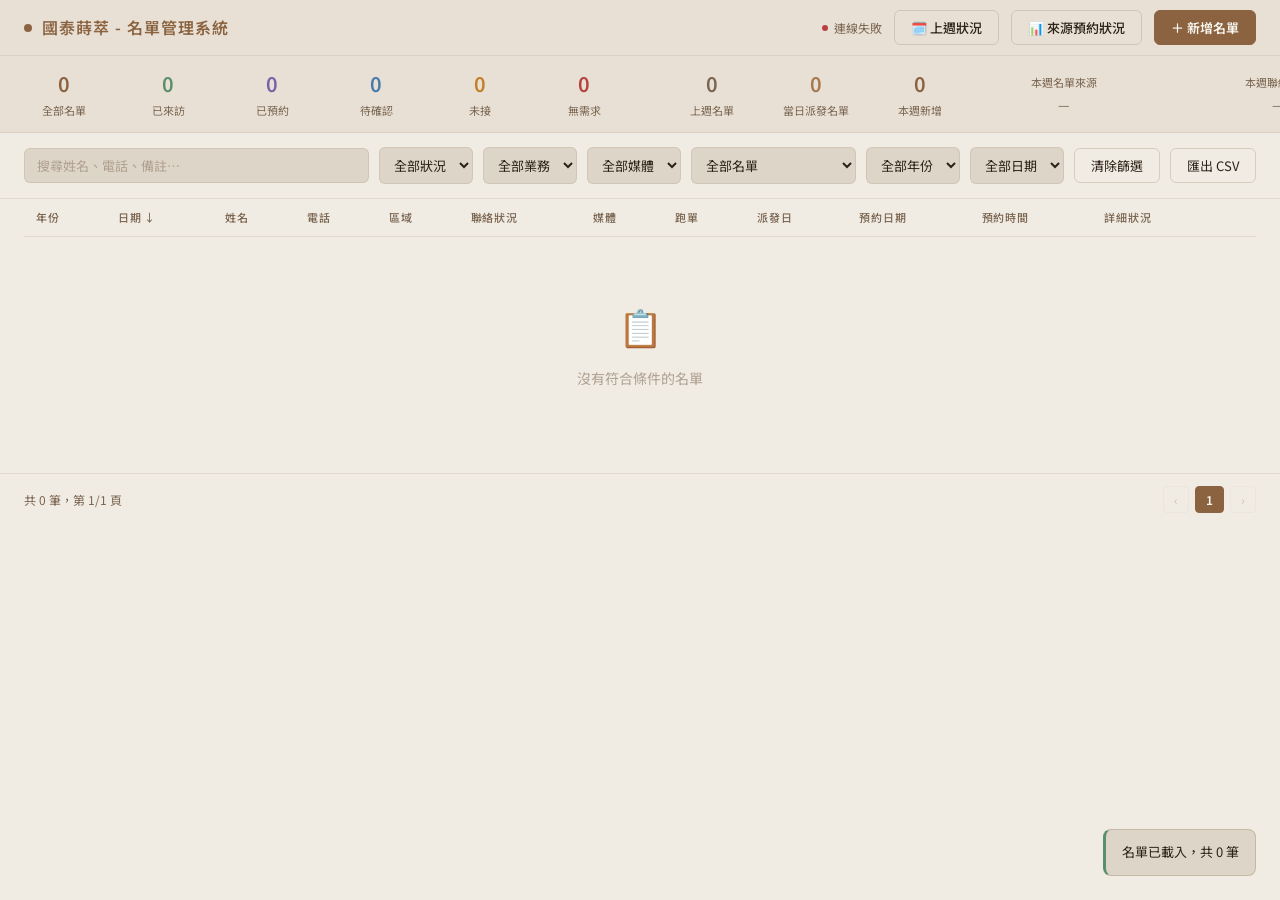
==== commit 5fc4aa98: "Add files via upload" ====
--- a/index.html
+++ b/index.html
@@ -478,6 +478,142 @@
   .source-stats { display: flex; flex-wrap: wrap; gap: 6px; }
   .source-stats .badge { font-size: 12px; padding: 3px 9px; }
   .source-empty { text-align: center; padding: 40px 20px; color: var(--text3); }
+  /* ─── 上週狀況面板 ─── */
+  .lw-range {
+    font-size: 12px;
+    color: var(--text2);
+    background: rgba(139,99,64,0.06);
+    border: 1px solid var(--border);
+    border-radius: 8px;
+    padding: 8px 12px;
+    margin-bottom: 16px;
+    display: flex;
+    justify-content: space-between;
+    align-items: center;
+    flex-wrap: wrap;
+    gap: 6px;
+  }
+  .lw-range b { color: var(--accent); font-size: 15px; }
+  .lw-section { margin-bottom: 18px; }
+  .lw-section:last-child { margin-bottom: 0; }
+  .lw-title {
+    font-size: 12px;
+    font-weight: 600;
+    color: var(--accent);
+    letter-spacing: .5px;
+    padding-bottom: 6px;
+    margin-bottom: 10px;
+    border-bottom: 1px solid var(--border);
+  }
+  .lw-items { display: flex; flex-wrap: wrap; gap: 8px; }
+  .lw-items .badge { font-size: 12px; padding: 4px 10px; }
+  .lw-chip {
+    display: inline-flex;
+    align-items: baseline;
+    gap: 6px;
+    border: 1px solid var(--border2);
+    background: var(--bg);
+    border-radius: 6px;
+    padding: 4px 10px;
+    font-size: 12px;
+    color: var(--text2);
+  }
+  .lw-chip b { color: var(--accent); font-size: 13px; font-weight: 600; }
+  .lw-empty { color: var(--text3); font-size: 12px; }
+  /* ─── 重複留單提示 ─── */
+  .dup-flag {
+    display: inline-block;
+    margin-left: 5px;
+    font-size: 10px;
+    font-weight: 600;
+    color: var(--danger);
+    background: rgba(184,64,64,0.1);
+    border: 1px solid rgba(184,64,64,0.28);
+    border-radius: 4px;
+    padding: 0 5px;
+    vertical-align: middle;
+  }
+  .dup-flag.expired { color: var(--text3); background: rgba(139,115,85,0.08); border-color: var(--border2); }
+  tr.dup-row td { background: rgba(184,64,64,0.035); }
+  .dup-warn {
+    grid-column: 1 / -1;
+    border-radius: 8px;
+    padding: 12px 14px;
+    background: rgba(184,64,64,0.07);
+    border: 1px solid rgba(184,64,64,0.28);
+  }
+  .dup-warn.expired { background: rgba(139,115,85,0.06); border-color: var(--border2); }
+  .dup-warn-title { font-size: 12px; font-weight: 600; color: var(--danger); margin-bottom: 8px; }
+  .dup-warn.expired .dup-warn-title { color: var(--text2); }
+  .dup-list { display: flex; flex-direction: column; gap: 6px; }
+  .dup-item {
+    font-size: 12px;
+    color: var(--text2);
+    background: var(--bg);
+    border: 1px solid var(--border);
+    border-radius: 6px;
+    padding: 6px 10px;
+    display: flex;
+    flex-wrap: wrap;
+    align-items: center;
+    gap: 6px 10px;
+  }
+  .dup-item b { color: var(--accent); font-weight: 600; }
+  .dup-item .badge { font-size: 10px; padding: 1px 6px; }
+  .dup-days { font-size: 11px; color: var(--danger); font-weight: 600; }
+  .dup-days.expired { color: var(--text3); font-weight: 400; }
+  .dup-actions { margin-top: 8px; display: flex; gap: 8px; flex-wrap: wrap; }
+  .dup-btn {
+    font-size: 12px;
+    padding: 4px 12px;
+    border-radius: 6px;
+    border: 1px solid var(--danger);
+    background: rgba(184,64,64,0.1);
+    color: var(--danger);
+    cursor: pointer;
+    font-family: inherit;
+    font-weight: 600;
+  }
+  .dup-btn:hover { background: var(--danger); color: #fff; }
+  /* 來源 × 聯絡狀況 交叉表 */
+  .lw-tablewrap { overflow-x: auto; -webkit-overflow-scrolling: touch; }
+  table.lw-table {
+    width: 100%;
+    min-width: 420px;
+    border-collapse: collapse;
+    font-size: 12px;
+  }
+  table.lw-table th, table.lw-table td {
+    padding: 6px 8px;
+    text-align: center;
+    white-space: nowrap;
+    border-bottom: 1px solid var(--border);
+  }
+  table.lw-table th {
+    font-size: 11px;
+    font-weight: 500;
+    color: var(--text2);
+    background: var(--bg2);
+  }
+  table.lw-table th.lw-src, table.lw-table td.lw-src {
+    text-align: left;
+    font-weight: 600;
+    color: var(--accent);
+    position: sticky;
+    left: 0;
+    background: var(--bg);
+  }
+  table.lw-table th.lw-src { background: var(--bg2); }
+  table.lw-table td { color: var(--text2); }
+  table.lw-table td.zero { color: var(--text3); }
+  table.lw-table td.lw-sum { font-weight: 600; color: var(--text); }
+  table.lw-table tr.lw-total td {
+    background: var(--bg2);
+    font-weight: 600;
+    color: var(--text);
+    border-bottom: none;
+  }
+  table.lw-table tr.lw-total td.lw-src { background: var(--bg2); }
   /* 年份分隔線 */
   tr.year-divider td {
     padding: 6px 12px;
@@ -522,6 +658,7 @@
       <div class="sync-dot" id="sync-dot" style="background:var(--warn)"></div>
       <span id="sync-label">連接中…</span>
     </div>
+    <button class="btn btn-source" onclick="openLastWeekModal()">🗓️ 上週狀況</button>
     <button class="btn btn-source" onclick="openSourceModal()">📊 來源預約狀況</button>
     <button class="btn btn-primary" onclick="openModal()">＋ 新增名單</button>
   </div>
@@ -567,6 +704,11 @@
   </select>
   <select class="filter" id="f-media" onchange="renderTable()">
     <option value="">全部媒體</option>
+  </select>
+  <select class="filter" id="f-dup" onchange="renderTable()">
+    <option value="">全部名單</option>
+    <option value="dup">🔁 只看重複留單</option>
+    <option value="dup-active">🔁 只看歸屬期內重複</option>
   </select>
   <select class="filter" id="f-year-filter" onchange="renderTable()">
     <option value="">全部年份</option>
@@ -619,6 +761,7 @@
     </div>
     <div class="modal-body">
       <div class="form-grid">
+        <div class="dup-warn" id="fg-dup" style="display:none"></div>
         <div class="form-group full" id="fg-ad-campaign" style="display:none">
           <label class="form-label">🏷️ 廣告來源活動（唯讀）</label>
           <div id="f-ad-campaign-display" style="background:rgba(139,99,64,0.08);border:1px solid var(--border2);border-radius:6px;padding:6px 10px;color:var(--accent);font-size:12px;font-weight:500;line-height:1.5;word-break:break-word;max-height:54px;overflow-y:auto;"></div>
@@ -637,7 +780,7 @@
         </div>
         <div class="form-group">
           <label class="form-label">電話 *</label>
-          <input class="form-input" type="tel" id="f-phone" placeholder="09xxxxxxxx">
+          <input class="form-input" type="tel" id="f-phone" placeholder="09xxxxxxxx" oninput="checkDuplicate()">
         </div>
         <div class="form-group">
           <label class="form-label">區域</label>
@@ -717,6 +860,31 @@
   </div>
 </div>
 
+<!-- 上週狀況 MODAL -->
+<div class="modal-overlay" id="lastweek-modal" onclick="if(event.target===this)closeLastWeekModal()">
+  <div class="modal source-modal">
+    <div class="modal-header">
+      <div class="modal-title">🗓️ 上週名單狀況</div>
+      <button class="modal-close" onclick="closeLastWeekModal()">✕</button>
+    </div>
+    <div class="modal-body">
+      <div class="lw-range" id="lw-range"></div>
+      <div class="lw-section">
+        <div class="lw-title">聯絡狀況</div>
+        <div class="lw-items" id="lw-status"></div>
+      </div>
+      <div class="lw-section">
+        <div class="lw-title">名單來源</div>
+        <div class="lw-tablewrap" id="lw-media"></div>
+      </div>
+      <div class="lw-section">
+        <div class="lw-title">名單區域</div>
+        <div class="lw-items" id="lw-region"></div>
+      </div>
+    </div>
+  </div>
+</div>
+
 <div class="toast" id="toast"></div>
 
 <script>
@@ -853,6 +1021,65 @@
   return (parts[0] || 0) * 100 + (parts[1] || 0);
 }
 
+// ─── 重複留單偵測 ───
+// OWNERSHIP_DAYS：客戶歸屬期（天）。期間內同一支電話再次留單，視為原業務的客戶。
+const OWNERSHIP_DAYS = 180;
+let phoneIndex = {};   // 正規化電話 → [記錄]
+
+function normPhone(v) {
+  if (v === null || v === undefined) return '';
+  let t = String(v).trim();
+  if (/\.0$/.test(t)) t = t.slice(0, -2);
+  t = t.replace(/[^0-9]/g, '');
+  if (!t) return '';
+  if (t.startsWith('886')) t = '0' + t.slice(3);
+  if (!t.startsWith('0')) t = '0' + t;
+  return t;
+}
+
+// 由 年份 + 日期(M/D) 組出 Date，供歸屬期計算
+function recDate(r) {
+  const parts = String(r.date || '').split('/').map(Number);
+  const y = parseInt(r.year || 0);
+  if (!y || !parts[0] || !parts[1]) return null;
+  return new Date(y, parts[0] - 1, parts[1]);
+}
+
+function buildPhoneIndex() {
+  phoneIndex = {};
+  records.forEach(r => {
+    const p = normPhone(r.phone);
+    if (!p || p.length < 9) return;
+    (phoneIndex[p] = phoneIndex[p] || []).push(r);
+  });
+}
+
+// 取得同電話的其他記錄（依日期新到舊）
+function getDupRecords(phone, excludeId) {
+  const p = normPhone(phone);
+  if (!p || p.length < 9) return [];
+  return (phoneIndex[p] || [])
+    .filter(r => r.id !== excludeId)
+    .sort((a, b) => {
+      const da = recDate(a), db = recDate(b);
+      return (db ? db.getTime() : 0) - (da ? da.getTime() : 0);
+    });
+}
+
+// 距今天數（正數＝過去幾天前）
+function daysAgo(d) {
+  if (!d) return null;
+  return Math.floor((new Date().setHours(0,0,0,0) - d.setHours(0,0,0,0)) / 86400000);
+}
+
+// 該筆是否有「歸屬期內」的重複留單
+function hasActiveDup(r) {
+  return getDupRecords(r.phone, r.id).some(o => {
+    const dd = daysAgo(recDate(o));
+    return dd !== null && dd <= OWNERSHIP_DAYS;
+  });
+}
+
 // ─── 週區間計算（共用：本週統計、來源分析都用這組）───
 // offset=0 為本週、-1 為上週；一律以「派發日」對照週一~週日
 function getWeekRange(offset) {
@@ -924,6 +1151,8 @@
   const fMedia = document.getElementById('f-media').value;
   const fDate = document.getElementById('f-date').value;
   const fYear = document.getElementById('f-year-filter').value;
+  const fDupEl = document.getElementById('f-dup');
+  const fDup = fDupEl ? fDupEl.value : '';
 
   const filtered = records.filter(r => {
     // ★ 業務專屬模式：硬性鎖定，任何情況都只顯示該業務的名單
@@ -934,6 +1163,8 @@
     if (fMedia && r.media !== fMedia) return false;
     if (fDate && r.date !== fDate) return false;
     if (fYear && r.year !== fYear) return false;
+    if (fDup === 'dup' && getDupRecords(r.phone, r.id).length === 0) return false;
+    if (fDup === 'dup-active' && !hasActiveDup(r)) return false;
     return true;
   });
 
@@ -961,6 +1192,7 @@
   document.getElementById('f-media').value = '';
   document.getElementById('f-date').value = '';
   document.getElementById('f-year-filter').value = '';
+  const fd = document.getElementById('f-dup'); if (fd) fd.value = '';
   // 清除篩選同時重置為預設排序
   sortCol = 'date';
   sortAsc = false;
@@ -969,8 +1201,33 @@
   renderTable();
 }
 
+// ─── 聯絡狀況統計渲染（本週／上週共用）───
+function renderStatusBreakdown(elId, recs, emptyText) {
+  const el = document.getElementById(elId);
+  if (!el) return;
+  const count = {};
+  recs.forEach(r => {
+    const s = r.status || '未填寫';
+    count[s] = (count[s] || 0) + 1;
+  });
+  const items = Object.entries(count)
+    .sort((a, b) => b[1] - a[1])
+    .map(([s, c]) => `${s}${c}`);
+  if (items.length) {
+    const rows = [];
+    for (let i = 0; i < items.length; i += 3) rows.push(items.slice(i, i + 3));
+    el.innerHTML = rows.map(row =>
+      `<div class="breakdown-row">${row.map((t, i) => `<span>${esc(t)}${i < row.length - 1 ? '、' : ''}</span>`).join('')}</div>`
+    ).join('');
+  } else {
+    el.innerHTML = '<div class="breakdown-row"><span>—</span></div>';
+  }
+  el.title = items.join('、') || emptyText;
+}
+
 // ─── 渲染 ───
 function renderTable() {
+  buildPhoneIndex();
   const filtered = getFiltered();
   const total = filtered.length;
   const totalPages = Math.ceil(total / PAGE_SIZE) || 1;
@@ -989,8 +1246,9 @@
     const thisWeek = getWeekRange(0);
     const lastWeek = getWeekRange(-1);
     const thisWeekRecords = records.filter(r => inDispatchWeek(r, thisWeek.mon, thisWeek.sun));
+    const lastWeekRecords = records.filter(r => inDispatchWeek(r, lastWeek.mon, lastWeek.sun));
     document.getElementById('s-week').textContent = thisWeekRecords.length;
-    document.getElementById('s-lastweek').textContent = records.filter(r => inDispatchWeek(r, lastWeek.mon, lastWeek.sun)).length;
+    document.getElementById('s-lastweek').textContent = lastWeekRecords.length;
 
     // 當日派發名單：派發日等於今天（且限定今年，避免 2025/2024 等歷年同一天被一併計入）
     const today = new Date();
@@ -1000,30 +1258,8 @@
       (r.dispatch || '').trim() === todayStr && parseInt(r.year || 0) === thisYear
     ).length;
 
-    // 本週聯絡狀況統計（依 thisWeekRecords，同「本週新增」的統計範圍）
-    const statusCount = {};
-    thisWeekRecords.forEach(r => {
-      const s = r.status || '未填寫';
-      statusCount[s] = (statusCount[s] || 0) + 1;
-    });
-    const statusItems = Object.entries(statusCount)
-      .sort((a, b) => b[1] - a[1])
-      .map(([s, c]) => `${s}${c}`);
-    const statusEl = document.getElementById('s-week-status');
-    if (statusEl) {
-      if (statusItems.length) {
-        const rows = [];
-        for (let i = 0; i < statusItems.length; i += 3) {
-          rows.push(statusItems.slice(i, i + 3));
-        }
-        statusEl.innerHTML = rows.map(row =>
-          `<div class="breakdown-row">${row.map((t, i) => `<span>${esc(t)}${i < row.length - 1 ? '、' : ''}</span>`).join('')}</div>`
-        ).join('');
-      } else {
-        statusEl.innerHTML = '<div class="breakdown-row"><span>—</span></div>';
-      }
-      statusEl.title = statusItems.join('、') || '本週尚無名單';
-    }
+    // 本週 / 上週聯絡狀況統計（依派發日區間）
+    renderStatusBreakdown('s-week-status', thisWeekRecords, '本週尚無名單');
 
     // 本週新增依媒體分類統計（FB / facebook 視為同一類）
     const mediaCount = {};
@@ -1069,12 +1305,19 @@
         lastYear = yr;
       }
 
-      const rowClass = isOld ? 'old-year' : (isNewUnassigned ? 'new-unassigned' : '');
+      // 重複留單標記
+      const dups = getDupRecords(r.phone, r.id);
+      const activeDup = dups.some(o => { const dd = daysAgo(recDate(o)); return dd !== null && dd <= OWNERSHIP_DAYS; });
+      const dupFlag = dups.length
+        ? `<span class="dup-flag ${activeDup ? '' : 'expired'}" title="${activeDup ? '歸屬期內重複留單，派發前請先確認原業務' : '過去曾留單（已超過歸屬期）'}">🔁${dups.length + 1}</span>`
+        : '';
+
+      const rowClass = (isOld ? 'old-year' : (isNewUnassigned ? 'new-unassigned' : '')) + (activeDup ? ' dup-row' : '');
       html += `
         <tr class="${rowClass}" onclick="openModal('${r.id}')">
           <td style="color:var(--text3);font-size:12px">${esc(yr)}</td>
           <td style="color:var(--text2);font-size:12px">${r.date || '—'}</td>
-          <td style="font-weight:500">${esc(r.name)}</td>
+          <td style="font-weight:500">${esc(r.name)}${dupFlag}</td>
           <td style="font-family:monospace;color:var(--text2)">${esc(r.phone)}</td>
           <td style="color:var(--text2)">${esc(r.region)}</td>
           <td>${badgeHtml(r.status)}</td>
@@ -1246,6 +1489,205 @@
   document.getElementById('source-modal').classList.remove('open');
 }
 
+// ─── 上週狀況面板（聯絡狀況 / 名單來源 / 名單區域）───
+function countBy(recs, keyFn) {
+  const map = {};
+  recs.forEach(r => {
+    const k = keyFn(r);
+    map[k] = (map[k] || 0) + 1;
+  });
+  return map;
+}
+
+// ─── 區域名稱正規化 ───
+// 規則：台中市內細分到「區」；未寫區者歸「台中市」；
+//       台中以外依 彰化 / 南投 / 新竹 / 苗栗 / 雙北桃基 / 南部 / 東部 / 離島 分群
+const TC_DISTRICTS = ['西屯','南屯','北屯','豐原','東勢','大甲','清水','沙鹿','梧棲','后里','神岡','潭子','大雅','新社','石岡','外埔','大安','烏日','大肚','龍井','霧峰','太平','大里','和平','中區','東區','南區','西區','北區'];
+const REGION_GROUPS = [
+  { label: '雙北桃基', keys: ['台北','臺北','新北','桃園','基隆','中壢','板橋','三重','新莊'] },
+  { label: '新竹',     keys: ['新竹','竹北','竹東','湖口','關西'] },
+  { label: '苗栗',     keys: ['苗栗','頭份','竹南','後龍','通霄'] },
+  { label: '彰化',     keys: ['彰化','員林','鹿港','和美','溪湖','田中','二林','北斗'] },
+  { label: '南投',     keys: ['南投','草屯','埔里','竹山','名間','集集'] },
+  { label: '南部',     keys: ['雲林','斗六','虎尾','西螺','嘉義','台南','臺南','高雄','屏東'] },
+  { label: '東部',     keys: ['宜蘭','羅東','礁溪','花蓮','台東','臺東'] },
+  { label: '離島',     keys: ['澎湖','金門','馬祖','連江','綠島','蘭嶼'] },
+];
+
+function normalizeRegionName(raw) {
+  let s = String(raw || '').replace(/\s/g, '').trim();
+  if (!s) return '未填';
+  s = s.replace(/^(台灣|臺灣|台灣省|臺灣省)/, '');
+
+  // 1. 先判斷台中以外的縣市（避免「台南市東區」被誤判成台中東區）
+  for (const g of REGION_GROUPS) {
+    if (g.keys.some(k => s.includes(k))) return g.label;
+  }
+
+  // 2. 台中市內：比對行政區（長字串優先，避免西屯 / 西區互相誤判）
+  const isTC = /台中|臺中/.test(s);
+  const sorted = [...TC_DISTRICTS].sort((a, b) => b.length - a.length);
+  for (const d of sorted) {
+    if (s.includes(d)) {
+      const name = d.endsWith('區') ? d : d + '區';
+      return name;
+    }
+  }
+
+  // 3. 只寫台中、臺中市、台中市 → 統一歸「台中市」
+  if (isTC) return '台中市';
+
+  return s; // 無法歸類者保留原值
+}
+
+// 名單來源 × 聯絡狀況 交叉表
+function buildSourceStatusTable(recs) {
+  if (!recs.length) return '<span class="lw-empty">上週尚無名單</span>';
+
+  const rows = {};
+  const colSet = {};
+  recs.forEach(r => {
+    const m = normalizeMediaName(r.media);
+    const st = r.status || '未填寫';
+    if (!rows[m]) rows[m] = { total: 0, st: {} };
+    rows[m].total++;
+    rows[m].st[st] = (rows[m].st[st] || 0) + 1;
+    colSet[st] = true;
+  });
+
+  // 欄位順序：依 STATUS_ORDER，其餘自訂狀況排最後；只顯示實際出現過的狀況
+  const cols = STATUS_ORDER.filter(st => colSet[st])
+    .concat(Object.keys(colSet).filter(st => !STATUS_ORDER.includes(st)));
+
+
+  const sorted = Object.entries(rows).sort((a, b) => b[1].total - a[1].total);
+
+  let html = '<table class="lw-table"><thead><tr>';
+  html += '<th class="lw-src">來源</th>';
+  cols.forEach(st => { html += `<th>${esc(st)}</th>`; });
+  html += '<th>合計</th></tr></thead><tbody>';
+
+  sorted.forEach(([m, o]) => {
+    html += `<tr><td class="lw-src">${esc(m)}</td>`;
+    cols.forEach(st => {
+      const v = o.st[st] || 0;
+      html += `<td class="${v ? '' : 'zero'}">${v || '—'}</td>`;
+    });
+    html += `<td class="lw-sum">${o.total}</td></tr>`;
+  });
+
+  // 合計列
+  const tot = { total: recs.length, st: {} };
+  cols.forEach(st => {
+    tot.st[st] = sorted.reduce((s, [, o]) => s + (o.st[st] || 0), 0);
+  });
+  html += '<tr class="lw-total"><td class="lw-src">合計</td>';
+  cols.forEach(st => { html += `<td>${tot.st[st] || '—'}</td>`; });
+  html += `<td>${tot.total}</td></tr>`;
+
+  html += '</tbody></table>';
+  return html;
+}
+
+function renderLastWeekModal() {
+  const { mon, sun } = getWeekRange(-1);
+  const recs = records.filter(r => inDispatchWeek(r, mon, sun));
+  const fmt = d => (d.getMonth()+1) + '/' + d.getDate();
+  document.getElementById('lw-range').innerHTML =
+    `<span>派發期間 ${fmt(mon)}（一）～ ${fmt(sun)}（日）</span><span>共 <b>${recs.length}</b> 筆名單</span>`;
+
+  // 聯絡狀況（依固定順序 + 顏色 badge）
+  const stCount = countBy(recs, r => r.status || '未填寫');
+  const stEl = document.getElementById('lw-status');
+  const stItems = STATUS_ORDER.filter(st => stCount[st]).map(st => {
+    const cls = ['待確認','未接','已來訪','已預約','無需求','空號'].includes(st) ? 'badge-'+st : 'badge-default';
+    return `<span class="badge ${cls}">${esc(st)} ${stCount[st]}</span>`;
+  });
+  // 補上不在 STATUS_ORDER 內的自訂狀況
+  Object.keys(stCount).filter(st => !STATUS_ORDER.includes(st)).forEach(st => {
+    stItems.push(`<span class="badge badge-default">${esc(st)} ${stCount[st]}</span>`);
+  });
+  stEl.innerHTML = stItems.length ? stItems.join('') : '<span class="lw-empty">上週尚無名單</span>';
+
+  // 名單來源 × 聯絡狀況 交叉表（媒體，FB / facebook 合併）
+  document.getElementById('lw-media').innerHTML = buildSourceStatusTable(recs);
+
+  // 名單區域
+  const rgCount = countBy(recs, r => normalizeRegionName(r.region));
+  const rgEl = document.getElementById('lw-region');
+  // 排序：台中相關優先（台中市 → 各區），其餘依數量遞減，「未填」永遠最後
+  const TC_LABELS = new Set(TC_DISTRICTS.map(d => d.endsWith('區') ? d : d + '區'));
+  const rgRank = g => (g === '未填' ? 3 : g === '台中市' ? 0 : TC_LABELS.has(g) ? 1 : 2);
+  const rgItems = Object.entries(rgCount)
+    .sort((a,b) => (rgRank(a[0]) - rgRank(b[0])) || (b[1] - a[1]) || a[0].localeCompare(b[0],'zh-Hant'))
+    .map(([g,c]) => `<span class="lw-chip">${esc(g)}<b>${c}</b></span>`);
+  rgEl.innerHTML = rgItems.length ? rgItems.join('') : '<span class="lw-empty">上週尚無名單</span>';
+}
+
+function openLastWeekModal() {
+  renderLastWeekModal();
+  document.getElementById('lastweek-modal').classList.add('open');
+}
+
+function closeLastWeekModal() {
+  document.getElementById('lastweek-modal').classList.remove('open');
+}
+
+// ─── 編輯視窗：重複留單提示 ───
+function checkDuplicate() {
+  const box = document.getElementById('fg-dup');
+  if (!box) return;
+  const phone = document.getElementById('f-phone').value;
+  const dups = getDupRecords(phone, editingId);
+
+  if (!dups.length) { box.style.display = 'none'; box.innerHTML = ''; return; }
+
+  const active = dups.filter(o => { const dd = daysAgo(recDate(o)); return dd !== null && dd <= OWNERSHIP_DAYS; });
+  const isActive = active.length > 0;
+  box.className = 'dup-warn' + (isActive ? '' : ' expired');
+
+  const items = dups.slice(0, 6).map(o => {
+    const dd = daysAgo(recDate(o));
+    const inPeriod = dd !== null && dd <= OWNERSHIP_DAYS;
+    const dayTxt = dd === null ? '日期不明'
+      : (inPeriod ? `${dd} 天前・歸屬期剩 ${OWNERSHIP_DAYS - dd} 天` : `${dd} 天前・已逾歸屬期`);
+    const appt = o.apptDate ? `<span>預約 ${esc(o.apptDate)} ${esc(o.apptTime)}</span>` : '';
+    return `<div class="dup-item">
+      <span>${esc(o.year)}/${esc(o.date) || '—'}</span>
+      <b>${esc(o.agent) || '未派發'}</b>
+      ${badgeHtml(o.status)}
+      ${appt}
+      <span>${esc(o.media)}</span>
+      <span class="dup-days ${inPeriod ? '' : 'expired'}">${dayTxt}</span>
+    </div>`;
+  }).join('');
+
+  const more = dups.length > 6 ? `<div class="dup-item" style="justify-content:center;color:var(--text3)">…另有 ${dups.length - 6} 筆</div>` : '';
+
+  const owner = (active.map(o => o.agent).find(Boolean)) || (dups.map(o => o.agent).find(Boolean)) || '';
+  const actions = owner
+    ? `<div class="dup-actions"><button type="button" class="dup-btn" onclick="applyOriginalAgent('${esc(owner)}')">沿用原業務：${esc(owner)}</button></div>`
+    : '';
+
+  box.innerHTML = `
+    <div class="dup-warn-title">${isActive
+      ? `⚠️ 歸屬期內重複留單（此電話共 ${dups.length + 1} 筆，請勿另派他人）`
+      : `🔁 此電話過去曾留單 ${dups.length} 次（皆已逾 ${OWNERSHIP_DAYS} 天歸屬期）`}</div>
+    <div class="dup-list">${items}${more}</div>
+    ${actions}`;
+  box.style.display = '';
+}
+
+function applyOriginalAgent(name) {
+  document.getElementById('f-agent-input').value = name;
+  const disp = document.getElementById('f-dispatch');
+  if (!disp.value) {
+    const today = new Date();
+    disp.value = (today.getMonth()+1) + '/' + today.getDate();
+  }
+  showToast('已帶入原業務：' + name, 'success');
+}
+
 // ─── MODAL ───
 function openModal(id) {
   editingId = id || null;
@@ -1279,6 +1721,7 @@
     }
 
     del.style.display = '';
+    checkDuplicate();
   } else {
     document.getElementById('modal-title').textContent = '新增聯絡人';
     document.getElementById('f-year').value = new Date().getFullYear();
@@ -1297,6 +1740,7 @@
     document.getElementById('f-notes').value = '';
     document.getElementById('fg-ad-campaign').style.display = 'none'; // 新增名單一律沒有廣告活動資料
     del.style.display = 'none';
+    document.getElementById('fg-dup').style.display = 'none';
   }
   modal.classList.add('open');
   document.getElementById('f-name').focus();
@@ -1445,8 +1889,7 @@
     document.getElementById('f-agent').value = agentParam;
     document.querySelector('.toolbar').style.display = 'none';
     document.getElementById('stats-bar').style.display = 'none';
-    const srcBtn = document.querySelector('.btn-source');
-    if (srcBtn) srcBtn.style.display = 'none';
+    document.querySelectorAll('.btn-source').forEach(b => b.style.display = 'none');
 
     window.clearFilters = function() {
       document.getElementById('search').value = '';
@@ -1538,7 +1981,7 @@
 }
 
 document.addEventListener('keydown', e => {
-  if (e.key === 'Escape') { closeModal(); closeSourceModal(); }
+  if (e.key === 'Escape') { closeModal(); closeSourceModal(); closeLastWeekModal(); }
   if ((e.metaKey||e.ctrlKey) && e.key==='n') { e.preventDefault(); openModal(); }
 });
 </script>
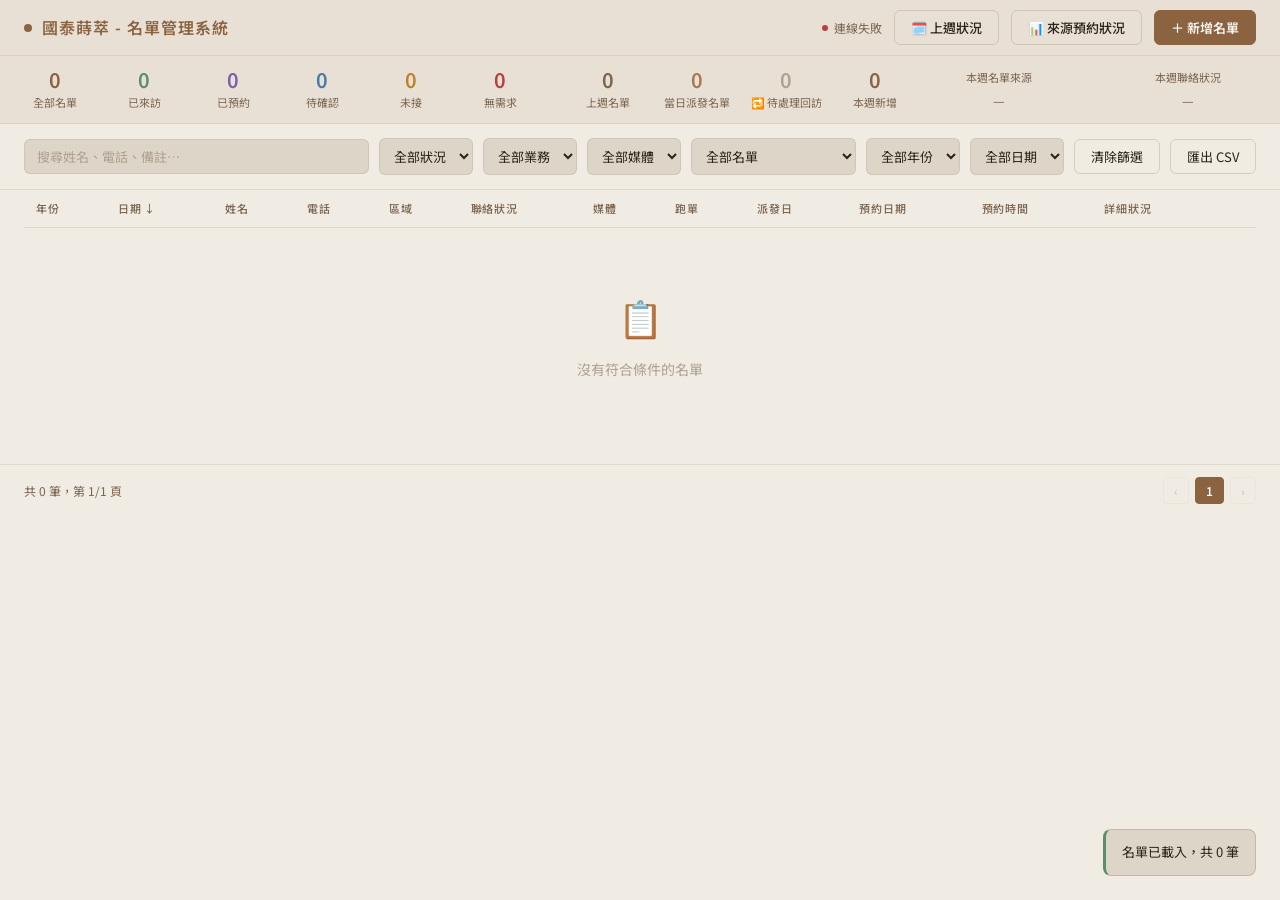
==== commit 69ad5497: "Add files via upload" ====
--- a/index.html
+++ b/index.html
@@ -78,20 +78,20 @@
   .stats-bar {
     background: var(--bg2);
     border-bottom: 1px solid var(--border);
-    padding: 12px 24px;
+    padding: 11px 20px;
     display: flex;
     align-items: center;
-    gap: 24px;
+    gap: 19px;
     overflow-x: auto;
   }
   .stat {
     display: flex;
     flex-direction: column;
     align-items: center;
-    min-width: 80px;
-  }
-  .stat-num { font-size: 20px; font-weight: 600; }
-  .stat-label { font-size: 11px; color: var(--text2); margin-top: 2px; white-space: nowrap; }
+    min-width: 70px;
+  }
+  .stat-num { font-size: 20px; font-weight: 600; line-height: 1.3; }
+  .stat-label { font-size: 11px; color: var(--text2); margin-top: 1px; white-space: nowrap; }
   .stat-media-breakdown {
     font-size: 10px;
     color: var(--text3);
@@ -115,14 +115,16 @@
   .stat-media-breakdown.font-lg {
     font-size: 13px;
     color: var(--text2);
-    max-width: 200px;
+    max-width: 175px;
+    line-height: 1.55;
   }
   .stat-media-breakdown.large {
     font-size: 13px;
     color: var(--text2);
     max-width: none;
     flex-direction: column;
-    gap: 3px 0;
+    gap: 2px 0;
+    line-height: 1.55;
   }
   .stat-media-breakdown.large .breakdown-row {
     display: flex;
@@ -131,6 +133,8 @@
     gap: 6px;
     white-space: nowrap;
   }
+  .stat-revisit { cursor: pointer; transition: opacity .2s; }
+  .stat-revisit:hover { opacity: .7; }
   .toolbar {
     padding: 14px 24px;
     display: flex;
@@ -625,8 +629,17 @@
     border-bottom: 1px solid var(--border);
     pointer-events: none;
   }
+  /* 只有在真正較窄的螢幕才縮一階，避免一般筆電被過度縮小 */
+  @media (max-width: 1150px) {
+    .stats-bar { gap: 13px; padding: 10px 14px; }
+    .stat { min-width: 58px; }
+    .stat-num { font-size: 17px; }
+    .stat-label { font-size: 10px; }
+    .stat-media-breakdown.font-lg { font-size: 11px; max-width: 150px; }
+    .stat-media-breakdown.large { font-size: 11px; }
+  }
   @media (max-width: 600px) {
-    .stats-bar { gap: 16px; }
+    .stats-bar { gap: 12px; }
     .form-grid { grid-template-columns: 1fr; }
     .appt-section { grid-template-columns: 1fr; }
     .toolbar { gap: 8px; }
@@ -674,15 +687,19 @@
   <div style="width:1px;background:rgba(139,115,85,0.2);margin:4px 0"></div>
   <div class="stat"><div class="stat-num" id="s-lastweek" style="color:var(--text2)">—</div><div class="stat-label">上週名單</div></div>
   <div class="stat"><div class="stat-num" id="s-today-dispatch" style="color:var(--accent2)">—</div><div class="stat-label">當日派發名單</div></div>
+  <div class="stat stat-revisit" onclick="filterRevisit()" title="歸屬期內重複留單且尚未派發，點擊篩選">
+    <div class="stat-num" id="s-revisit" style="color:var(--text3)">—</div>
+    <div class="stat-label">🔁 待處理回訪</div>
+  </div>
   <div class="stat">
     <div class="stat-num" id="s-week" style="color:var(--accent)">—</div>
     <div class="stat-label">本週新增</div>
   </div>
-  <div class="stat" style="min-width:160px">
+  <div class="stat" style="min-width:140px">
     <div class="stat-label">本週名單來源</div>
     <div class="stat-media-breakdown font-lg" id="s-week-media"></div>
   </div>
-  <div class="stat" style="min-width:220px">
+  <div class="stat" style="min-width:200px">
     <div class="stat-label">本週聯絡狀況</div>
     <div class="stat-media-breakdown large" id="s-week-status"></div>
   </div>
@@ -709,6 +726,7 @@
     <option value="">全部名單</option>
     <option value="dup">🔁 只看重複留單</option>
     <option value="dup-active">🔁 只看歸屬期內重複</option>
+    <option value="revisit">🔁 只看待處理回訪</option>
   </select>
   <select class="filter" id="f-year-filter" onchange="renderTable()">
     <option value="">全部年份</option>
@@ -851,6 +869,7 @@
       <div class="source-toolbar">
         <div class="source-toggle">
           <button id="src-tab-week" class="active" onclick="setSourceScope('week')">本週派發</button>
+          <button id="src-tab-lastweek" onclick="setSourceScope('lastweek')">上週派發</button>
           <button id="src-tab-all" onclick="setSourceScope('all')">全部累積</button>
         </div>
         <div class="source-summary" id="source-summary"></div>
@@ -1080,6 +1099,13 @@
   });
 }
 
+// 待處理回訪：當前年度、歸屬期內有重複留單、且尚未派發
+function isPendingRevisit(r) {
+  if (parseInt(r.year || 0) < CURRENT_YEAR) return false;
+  if (String(r.dispatch || '').trim()) return false;
+  return hasActiveDup(r);
+}
+
 // ─── 週區間計算（共用：本週統計、來源分析都用這組）───
 // offset=0 為本週、-1 為上週；一律以「派發日」對照週一~週日
 function getWeekRange(offset) {
@@ -1165,6 +1191,7 @@
     if (fYear && r.year !== fYear) return false;
     if (fDup === 'dup' && getDupRecords(r.phone, r.id).length === 0) return false;
     if (fDup === 'dup-active' && !hasActiveDup(r)) return false;
+    if (fDup === 'revisit' && !isPendingRevisit(r)) return false;
     return true;
   });
 
@@ -1199,6 +1226,25 @@
   userSortActive = false; // ★ 回到預設排序
   page = 1;
   renderTable();
+}
+
+// ─── 待處理回訪：一鍵篩選 ───
+function filterRevisit() {
+  document.getElementById('search').value = '';
+  document.getElementById('f-status').value = '';
+  document.getElementById('f-agent').value = '';
+  document.getElementById('f-media').value = '';
+  document.getElementById('f-date').value = '';
+  document.getElementById('f-year-filter').value = '';
+  document.getElementById('f-dup').value = 'revisit';
+  sortCol = 'date';
+  sortAsc = false;
+  userSortActive = false;
+  page = 1;
+  renderTable();
+  const n = records.filter(isPendingRevisit).length;
+  showToast(n ? `已篩出 ${n} 筆待處理回訪` : '目前沒有待處理的回訪名單', n ? 'success' : 'error');
+  document.querySelector('.table-wrap').scrollIntoView({ behavior: 'smooth', block: 'start' });
 }
 
 // ─── 聯絡狀況統計渲染（本週／上週共用）───
@@ -1258,6 +1304,15 @@
       (r.dispatch || '').trim() === todayStr && parseInt(r.year || 0) === thisYear
     ).length;
 
+    // 待處理回訪：歸屬期內重複且尚未派發
+    const revisitCount = records.filter(isPendingRevisit).length;
+    const revEl = document.getElementById('s-revisit');
+    if (revEl) {
+      revEl.textContent = revisitCount;
+      revEl.style.color = revisitCount > 0 ? 'var(--danger)' : 'var(--text3)';
+      revEl.style.fontWeight = revisitCount > 0 ? '700' : '600';
+    }
+
     // 本週 / 上週聯絡狀況統計（依派發日區間）
     renderStatusBreakdown('s-week-status', thisWeekRecords, '本週尚無名單');
 
@@ -1398,7 +1453,7 @@
 function esc(s) { return (s||'').replace(/&/g,'&amp;').replace(/</g,'&lt;').replace(/>/g,'&gt;'); }
 
 // ─── 來源預約狀況 ───
-let sourceScope = 'week'; // 'week' 本週派發 | 'all' 全部累積
+let sourceScope = 'week'; // 'week' 本週派發 | 'lastweek' 上週派發 | 'all' 全部累積
 
 // 把來源名稱中的日期數字移到最前面：影片已購客0624 → 0624影片已購客
 function reorderCampaign(name) {
@@ -1414,17 +1469,21 @@
 // 依廣告來源（adCampaign）分組統計
 function getSourceStats(scope) {
   const wk = getWeekRange(0);
+  const lwk = getWeekRange(-1);
   const groups = {};
   records.forEach(r => {
     const src = (r.adCampaign || '').trim();
     if (!src) return; // 只統計有廣告來源的名單
     const inWeek = inDispatchWeek(r, wk.mon, wk.sun);
-    if (scope === 'week' && !inWeek) return; // 本週模式只看本週派發
-    if (!groups[src]) groups[src] = { name: src, count: 0, weekCount: 0, status: {} };
+    const inLastWeek = inDispatchWeek(r, lwk.mon, lwk.sun);
+    if (scope === 'week' && !inWeek) return;          // 本週模式只看本週派發
+    if (scope === 'lastweek' && !inLastWeek) return;  // 上週模式只看上週派發
+    if (!groups[src]) groups[src] = { name: src, count: 0, weekCount: 0, lastWeekCount: 0, status: {} };
     groups[src].count++;
     const st = r.status || '未填寫';
     groups[src].status[st] = (groups[src].status[st] || 0) + 1;
-    if (inWeek) groups[src].weekCount++; // 一律計算本週派發數
+    if (inWeek) groups[src].weekCount++;              // 一律計算本週派發數
+    if (inLastWeek) groups[src].lastWeekCount++;      // 一律計算上週派發數
   });
   // 轉陣列，來源名稱把日期提前，並依「開頭日期數字」由新到舊排序（大→小）
   return Object.values(groups)
@@ -1446,7 +1505,7 @@
 
   const totalSources = stats.length;
   const totalCount = stats.reduce((s, g) => s + g.count, 0);
-  const scopeLabel = sourceScope === 'week' ? '本週派發' : '全部累積';
+  const scopeLabel = sourceScope === 'week' ? '本週派發' : sourceScope === 'lastweek' ? '上週派發' : '全部累積';
   sumEl.textContent = `共 ${totalSources} 個來源、${totalCount} 筆名單（${scopeLabel}）`;
 
   if (!stats.length) {
@@ -1454,6 +1513,7 @@
     return;
   }
 
+  const badgeLabel = sourceScope === 'lastweek' ? '上週名單' : '本週名單';
   listEl.innerHTML = stats.map(g => {
     const items = STATUS_ORDER
       .filter(st => g.status[st])
@@ -1465,7 +1525,7 @@
       <div class="source-item">
         <div class="source-item-top">
           <div class="source-name">${esc(g.display)}</div>
-          <div class="source-week-badge">當週名單 ${g.weekCount}</div>
+          <div class="source-week-badge">${badgeLabel} ${sourceScope === 'lastweek' ? g.lastWeekCount : g.weekCount}</div>
         </div>
         <div class="source-stats">${items || '<span class="badge badge-default">尚無狀況</span>'}</div>
       </div>
@@ -1476,6 +1536,7 @@
 function setSourceScope(scope) {
   sourceScope = scope;
   document.getElementById('src-tab-week').classList.toggle('active', scope === 'week');
+  document.getElementById('src-tab-lastweek').classList.toggle('active', scope === 'lastweek');
   document.getElementById('src-tab-all').classList.toggle('active', scope === 'all');
   renderSourceStats();
 }
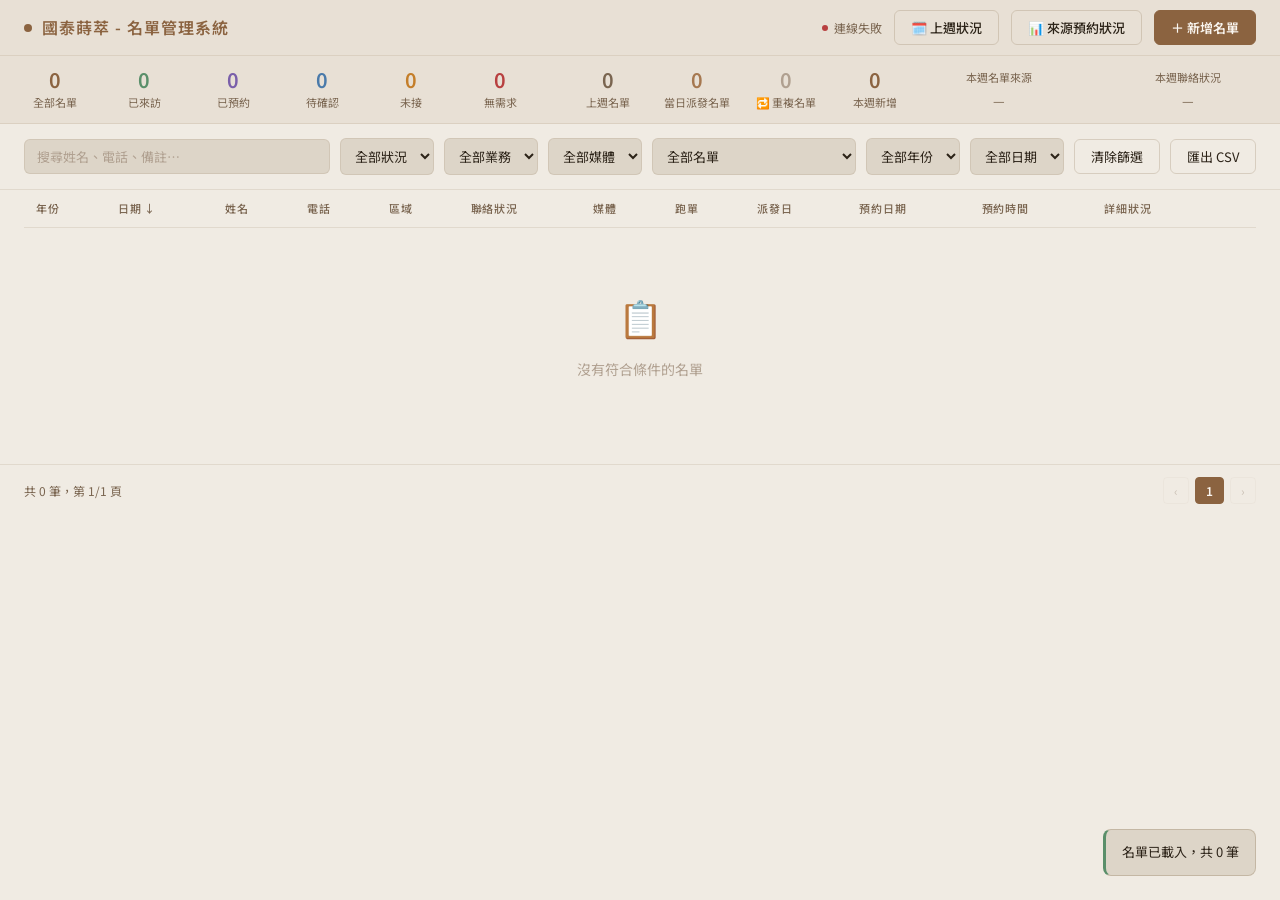
==== commit 53fd97d6: "Add files via upload" ====
--- a/index.html
+++ b/index.html
@@ -687,9 +687,9 @@
   <div style="width:1px;background:rgba(139,115,85,0.2);margin:4px 0"></div>
   <div class="stat"><div class="stat-num" id="s-lastweek" style="color:var(--text2)">—</div><div class="stat-label">上週名單</div></div>
   <div class="stat"><div class="stat-num" id="s-today-dispatch" style="color:var(--accent2)">—</div><div class="stat-label">當日派發名單</div></div>
-  <div class="stat stat-revisit" onclick="filterRevisit()" title="歸屬期內重複留單且尚未派發，點擊篩選">
+  <div class="stat stat-revisit" onclick="filterRevisit()" title="歸屬期內重複留單且尚未派發，點擊篩選／再點一次還原">
     <div class="stat-num" id="s-revisit" style="color:var(--text3)">—</div>
-    <div class="stat-label">🔁 待處理回訪</div>
+    <div class="stat-label">🔁 重複名單</div>
   </div>
   <div class="stat">
     <div class="stat-num" id="s-week" style="color:var(--accent)">—</div>
@@ -726,7 +726,7 @@
     <option value="">全部名單</option>
     <option value="dup">🔁 只看重複留單</option>
     <option value="dup-active">🔁 只看歸屬期內重複</option>
-    <option value="revisit">🔁 只看待處理回訪</option>
+    <option value="revisit">🔁 只看重複名單（未派發）</option>
   </select>
   <select class="filter" id="f-year-filter" onchange="renderTable()">
     <option value="">全部年份</option>
@@ -1099,7 +1099,7 @@
   });
 }
 
-// 待處理回訪：當前年度、歸屬期內有重複留單、且尚未派發
+// 重複名單（待處理）：當前年度、歸屬期內有重複留單、且尚未派發
 function isPendingRevisit(r) {
   if (parseInt(r.year || 0) < CURRENT_YEAR) return false;
   if (String(r.dispatch || '').trim()) return false;
@@ -1228,22 +1228,29 @@
   renderTable();
 }
 
-// ─── 待處理回訪：一鍵篩選 ───
+// ─── 重複名單：一鍵篩選（再點一次還原）───
 function filterRevisit() {
+  const fd = document.getElementById('f-dup');
+  // 已在重複名單模式 → 再點一次還原全部名單
+  if (fd && fd.value === 'revisit') {
+    clearFilters();
+    showToast('已還原全部名單', 'success');
+    return;
+  }
   document.getElementById('search').value = '';
   document.getElementById('f-status').value = '';
   document.getElementById('f-agent').value = '';
   document.getElementById('f-media').value = '';
   document.getElementById('f-date').value = '';
   document.getElementById('f-year-filter').value = '';
-  document.getElementById('f-dup').value = 'revisit';
+  fd.value = 'revisit';
   sortCol = 'date';
   sortAsc = false;
   userSortActive = false;
   page = 1;
   renderTable();
   const n = records.filter(isPendingRevisit).length;
-  showToast(n ? `已篩出 ${n} 筆待處理回訪` : '目前沒有待處理的回訪名單', n ? 'success' : 'error');
+  showToast(n ? `已篩出 ${n} 筆重複名單，再點一次還原` : '目前沒有未派發的重複名單', n ? 'success' : 'error');
   document.querySelector('.table-wrap').scrollIntoView({ behavior: 'smooth', block: 'start' });
 }
 
@@ -1304,7 +1311,7 @@
       (r.dispatch || '').trim() === todayStr && parseInt(r.year || 0) === thisYear
     ).length;
 
-    // 待處理回訪：歸屬期內重複且尚未派發
+    // 重複名單：歸屬期內重複且尚未派發
     const revisitCount = records.filter(isPendingRevisit).length;
     const revEl = document.getElementById('s-revisit');
     if (revEl) {
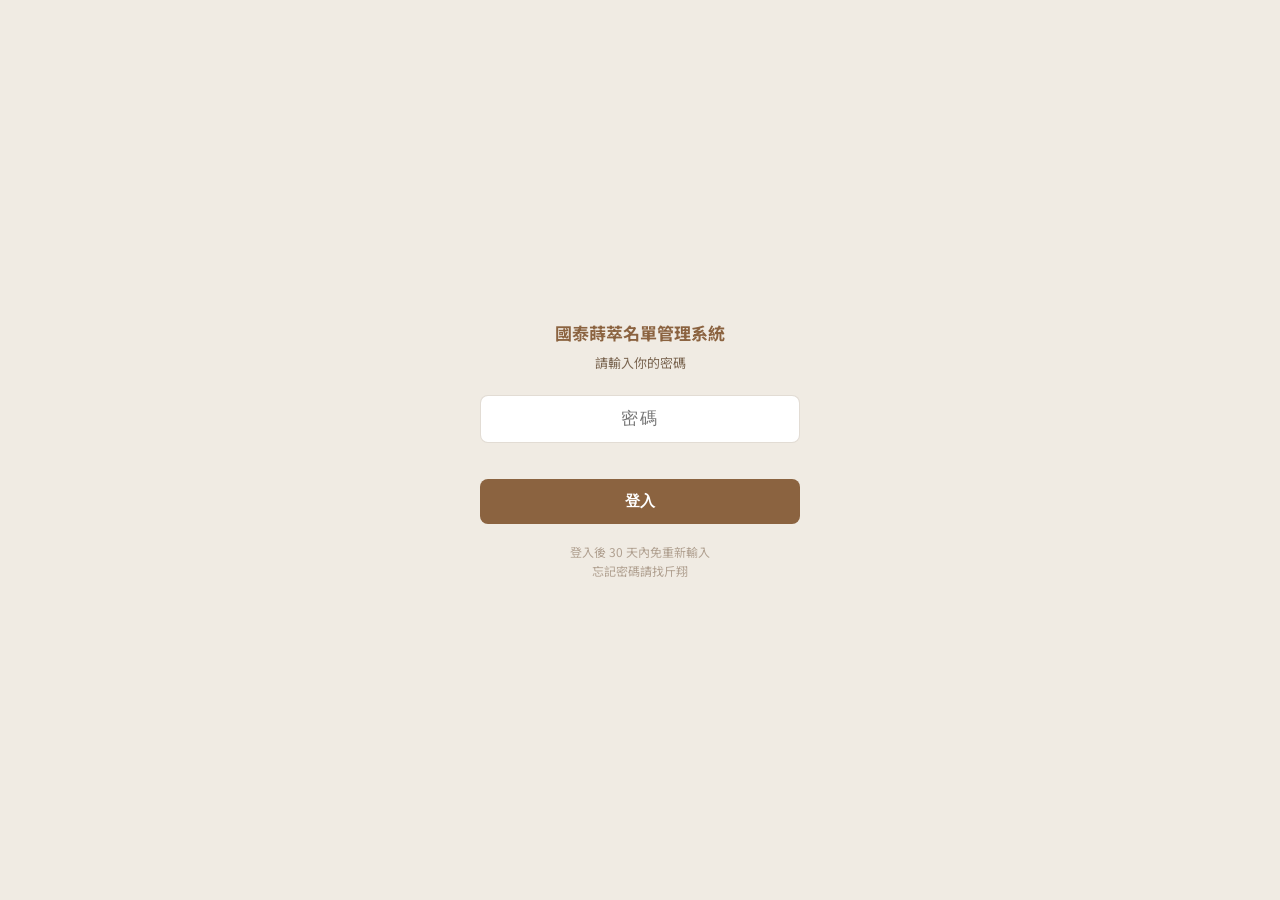
==== commit b2b2385f: "Update index.html" ====
--- a/index.html
+++ b/index.html
@@ -5,647 +5,7 @@
 <meta name="viewport" content="width=device-width, initial-scale=1.0">
 <title>國泰蒔萃 - 名單管理系統</title>
 <link href="https://fonts.googleapis.com/css2?family=Noto+Sans+TC:wght@300;400;500;600&display=swap" rel="stylesheet">
-<style>
-  :root {
-    --bg: #f0ebe3;
-    --bg2: #e8e0d5;
-    --bg3: #ddd5c8;
-    --border: rgba(139,115,85,0.15);
-    --border2: rgba(139,115,85,0.25);
-    --accent: #8b6340;
-    --accent2: #a67850;
-    --text: #2c2318;
-    --text2: #7a6550;
-    --text3: #b0a090;
-    --success: #5a8f6a;
-    --warn: #c47e2a;
-    --danger: #b84040;
-    --info: #4a7aaa;
-    --purple: #7a5faa;
-  }
-  * { box-sizing: border-box; margin: 0; padding: 0; }
-  body {
-    font-family: 'Noto Sans TC', sans-serif;
-    background: var(--bg);
-    color: var(--text);
-    min-height: 100vh;
-    font-size: 14px;
-    line-height: 1.6;
-  }
-  header {
-    background: var(--bg2);
-    border-bottom: 1px solid var(--border);
-    padding: 0 24px;
-    height: 56px;
-    display: flex;
-    align-items: center;
-    justify-content: space-between;
-    position: sticky;
-    top: 0;
-    z-index: 100;
-  }
-  .btn-source {
-    background: transparent;
-    border-color: var(--border2);
-    color: var(--text2);
-    font-weight: 500;
-  }
-  .btn-source:hover { background: var(--bg3); border-color: var(--accent); color: var(--accent); }
-  .logo {
-    display: flex;
-    align-items: center;
-    gap: 10px;
-    font-size: 16px;
-    font-weight: 600;
-    color: var(--accent);
-    letter-spacing: 1px;
-  }
-  .logo-dot { width: 8px; height: 8px; background: var(--accent); border-radius: 50%; }
-  .header-right { display: flex; align-items: center; gap: 12px; }
-  .sync-status {
-    font-size: 12px;
-    color: var(--text2);
-    display: flex;
-    align-items: center;
-    gap: 6px;
-  }
-  .sync-dot {
-    width: 6px; height: 6px; border-radius: 50%;
-    background: var(--success);
-    animation: pulse 2s infinite;
-  }
-  @keyframes pulse { 0%,100%{opacity:1} 50%{opacity:.4} }
-  .stats-bar {
-    background: var(--bg2);
-    border-bottom: 1px solid var(--border);
-    padding: 11px 20px;
-    display: flex;
-    align-items: center;
-    gap: 19px;
-    overflow-x: auto;
-  }
-  .stat {
-    display: flex;
-    flex-direction: column;
-    align-items: center;
-    min-width: 70px;
-  }
-  .stat-num { font-size: 20px; font-weight: 600; line-height: 1.3; }
-  .stat-label { font-size: 11px; color: var(--text2); margin-top: 1px; white-space: nowrap; }
-  .stat-media-breakdown {
-    font-size: 10px;
-    color: var(--text3);
-    margin-top: 4px;
-    line-height: 1.6;
-    text-align: center;
-    max-width: 150px;
-    display: flex;
-    flex-wrap: wrap;
-    justify-content: center;
-    gap: 2px 6px;
-  }
-  .stat-media-breakdown span {
-    white-space: nowrap;
-  }
-  .stat-media-breakdown.nowrap {
-    flex-wrap: nowrap;
-    max-width: none;
-    white-space: nowrap;
-  }
-  .stat-media-breakdown.font-lg {
-    font-size: 13px;
-    color: var(--text2);
-    max-width: 175px;
-    line-height: 1.55;
-  }
-  .stat-media-breakdown.large {
-    font-size: 13px;
-    color: var(--text2);
-    max-width: none;
-    flex-direction: column;
-    gap: 2px 0;
-    line-height: 1.55;
-  }
-  .stat-media-breakdown.large .breakdown-row {
-    display: flex;
-    flex-wrap: nowrap;
-    justify-content: center;
-    gap: 6px;
-    white-space: nowrap;
-  }
-  .stat-revisit { cursor: pointer; transition: opacity .2s; }
-  .stat-revisit:hover { opacity: .7; }
-  .toolbar {
-    padding: 14px 24px;
-    display: flex;
-    gap: 10px;
-    flex-wrap: wrap;
-    align-items: center;
-    background: var(--bg);
-    border-bottom: 1px solid var(--border);
-  }
-  .search-box {
-    flex: 1;
-    min-width: 200px;
-    background: var(--bg3);
-    border: 1px solid var(--border);
-    border-radius: 6px;
-    padding: 7px 12px;
-    color: var(--text);
-    font-size: 13px;
-    outline: none;
-    transition: border-color .2s;
-    font-family: inherit;
-  }
-  .search-box:focus { border-color: var(--accent); }
-  .search-box::placeholder { color: var(--text3); }
-  select.filter {
-    background: var(--bg3);
-    border: 1px solid var(--border);
-    border-radius: 6px;
-    padding: 7px 10px;
-    color: var(--text);
-    font-size: 13px;
-    outline: none;
-    cursor: pointer;
-    font-family: inherit;
-    transition: border-color .2s;
-  }
-  select.filter:focus { border-color: var(--accent); }
-  .btn {
-    padding: 7px 16px;
-    border-radius: 6px;
-    border: 1px solid var(--border2);
-    background: transparent;
-    color: var(--text);
-    font-size: 13px;
-    cursor: pointer;
-    font-family: inherit;
-    transition: all .2s;
-    white-space: nowrap;
-  }
-  .btn:hover { background: var(--bg3); border-color: var(--accent); color: var(--accent); }
-  .btn-primary {
-    background: var(--accent);
-    border-color: var(--accent);
-    color: #faf6f0;
-    font-weight: 600;
-  }
-  .btn-primary:hover { background: var(--accent2); border-color: var(--accent2); color: #faf6f0; }
-  .table-wrap {
-    overflow-x: auto;
-    padding: 0 24px 24px;
-  }
-  table {
-    width: 100%;
-    border-collapse: collapse;
-    min-width: 1050px;
-  }
-  thead th {
-    text-align: left;
-    padding: 10px 12px;
-    font-size: 11px;
-    font-weight: 500;
-    color: var(--text2);
-    text-transform: uppercase;
-    letter-spacing: .8px;
-    border-bottom: 1px solid var(--border);
-    background: var(--bg);
-    white-space: nowrap;
-    cursor: pointer;
-    user-select: none;
-  }
-  thead th:hover { color: var(--accent); }
-  tbody tr {
-    border-bottom: 1px solid var(--border);
-    transition: background .15s;
-    cursor: pointer;
-  }
-  tbody tr:hover { background: var(--bg3); }
-  tbody td {
-    padding: 10px 12px;
-    font-size: 13px;
-    vertical-align: middle;
-    max-width: 200px;
-    overflow: hidden;
-    text-overflow: ellipsis;
-    white-space: nowrap;
-  }
-  td.notes-col {
-    max-width: 220px;
-    color: var(--text2);
-    font-size: 12px;
-  }
-  td.appt-col { white-space: nowrap; }
-  .appt-date { font-size: 12px; color: var(--purple); font-weight: 500; }
-  .appt-time { font-size: 11px; color: var(--text2); margin-top: 1px; }
-  .badge {
-    display: inline-block;
-    padding: 2px 8px;
-    border-radius: 4px;
-    font-size: 11px;
-    font-weight: 500;
-    white-space: nowrap;
-  }
-  .badge-待確認 { background: rgba(92,155,213,.15); color: #5b9bd5; border: 1px solid rgba(92,155,213,.25); }
-  .badge-未接 { background: rgba(224,152,64,.15); color: #e09840; border: 1px solid rgba(224,152,64,.25); }
-  .badge-已來訪 { background: rgba(76,175,136,.15); color: #4caf88; border: 1px solid rgba(76,175,136,.25); }
-  .badge-已預約 { background: rgba(139,111,212,.15); color: #8b6fd4; border: 1px solid rgba(139,111,212,.25); }
-  .badge-無需求 { background: rgba(224,92,92,.15); color: #e05c5c; border: 1px solid rgba(224,92,92,.25); }
-  .badge-空號 { background: rgba(92,90,86,.15); color: var(--text3); border: 1px solid rgba(92,90,86,.25); }
-  .badge-default { background: rgba(255,255,255,.06); color: var(--text2); border: 1px solid var(--border); }
-  /* 舊年份列淡化 */
-  tr.old-year td { opacity: 0.55; }
-  tr.old-year:hover td { opacity: 1; }
-  /* 未派發列（無 dispatch、無 status）標示 */
-  tr.new-unassigned td { background: rgba(196,126,42,0.05); }
-  .modal-overlay {
-    display: none;
-    position: fixed;
-    inset: 0;
-    background: rgba(0,0,0,.7);
-    z-index: 200;
-    align-items: center;
-    justify-content: center;
-    backdrop-filter: blur(2px);
-  }
-  .modal-overlay.open { display: flex; }
-  .modal {
-    background: #ede6dc;
-    border: 1px solid rgba(139,115,85,0.3);
-    border-radius: 12px;
-    width: min(560px, calc(100vw - 24px));
-    max-height: 90vh;
-    overflow-y: auto;
-    overflow-x: hidden;
-  }
-  .modal-header {
-    padding: 20px 24px 16px;
-    border-bottom: 1px solid var(--border);
-    display: flex;
-    justify-content: space-between;
-    align-items: center;
-  }
-  .modal-title { font-size: 16px; font-weight: 600; color: var(--accent); }
-  .modal-close {
-    background: none;
-    border: none;
-    color: var(--text2);
-    font-size: 20px;
-    cursor: pointer;
-    line-height: 1;
-    padding: 2px 6px;
-  }
-  .modal-close:hover { color: var(--text); }
-  .modal-body { padding: 20px 24px; overflow-x: hidden; }
-  .form-grid {
-    display: grid;
-    grid-template-columns: repeat(auto-fit, minmax(180px, 1fr));
-    gap: 14px;
-  }
-  .form-group {
-    display: flex;
-    flex-direction: column;
-    gap: 5px;
-    min-width: 0;
-  }
-  .form-group.full { grid-column: 1 / -1; }
-  .form-label { font-size: 11px; color: var(--text2); font-weight: 500; letter-spacing: .5px; }
-  .form-input, .form-select, .form-textarea {
-    width: 100%;
-    min-width: 0;
-    background: var(--bg3);
-    border: 1px solid var(--border);
-    border-radius: 6px;
-    padding: 8px 10px;
-    color: var(--text);
-    font-size: 13px;
-    outline: none;
-    font-family: inherit;
-    transition: border-color .2s;
-  }
-  .form-input:focus, .form-select:focus, .form-textarea:focus { border-color: var(--accent); }
-  .form-textarea { resize: vertical; min-height: 70px; }
-  option { background: var(--bg2); }
-  .appt-section {
-    display: none;
-    grid-column: 1 / -1;
-    background: rgba(122,95,170,0.07);
-    border: 1px solid rgba(122,95,170,0.2);
-    border-radius: 8px;
-    padding: 12px 14px;
-    gap: 12px;
-    grid-template-columns: 1fr 1fr;
-  }
-  .appt-section.show { display: grid; }
-  .appt-section .form-label { color: var(--purple); }
-  .appt-section .form-input { border-color: rgba(122,95,170,0.3); }
-  .appt-section .form-input:focus { border-color: var(--purple); }
-  .appt-section-title {
-    grid-column: 1 / -1;
-    font-size: 11px;
-    font-weight: 600;
-    color: var(--purple);
-    letter-spacing: .5px;
-    margin-bottom: -4px;
-  }
-  .modal-footer {
-    padding: 14px 24px 20px;
-    display: flex;
-    justify-content: flex-end;
-    gap: 10px;
-    border-top: 1px solid var(--border);
-  }
-  .btn-danger { background: rgba(224,92,92,.15); border-color: var(--danger); color: var(--danger); }
-  .btn-danger:hover { background: var(--danger); color: #fff; }
-  .empty-state {
-    text-align: center;
-    padding: 60px 24px;
-    color: var(--text3);
-  }
-  .empty-icon { font-size: 36px; margin-bottom: 12px; }
-  .toast {
-    position: fixed;
-    bottom: 24px;
-    right: 24px;
-    background: #ddd5c8;
-    border: 1px solid rgba(139,115,85,0.3);
-    border-radius: 8px;
-    padding: 12px 16px;
-    font-size: 13px;
-    color: var(--text);
-    z-index: 500;
-    transform: translateY(80px);
-    opacity: 0;
-    transition: all .3s ease;
-    max-width: 300px;
-  }
-  .toast.show { transform: translateY(0); opacity: 1; }
-  .toast.success { border-left: 3px solid var(--success); }
-  .toast.error { border-left: 3px solid var(--danger); }
-  #loading-overlay {
-    position: fixed;
-    inset: 0;
-    background: #f0ebe3;
-    display: flex;
-    align-items: center;
-    justify-content: center;
-    z-index: 999;
-    flex-direction: column;
-    gap: 16px;
-  }
-  .spinner {
-    width: 36px; height: 36px;
-    border: 2px solid rgba(139,115,85,0.25);
-    border-top-color: var(--accent);
-    border-radius: 50%;
-    animation: spin .8s linear infinite;
-  }
-  @keyframes spin { to { transform: rotate(360deg); } }
-  .loading-text { color: var(--text2); font-size: 13px; }
-  .pagination {
-    display: flex;
-    align-items: center;
-    justify-content: space-between;
-    padding: 12px 24px;
-    border-top: 1px solid var(--border);
-    font-size: 12px;
-    color: var(--text2);
-  }
-  .page-btns { display: flex; gap: 6px; }
-  .page-btn {
-    padding: 4px 10px;
-    border-radius: 4px;
-    border: 1px solid var(--border);
-    background: transparent;
-    color: var(--text2);
-    font-size: 12px;
-    cursor: pointer;
-    font-family: inherit;
-  }
-  .page-btn:hover { border-color: var(--accent); color: var(--accent); }
-  .page-btn.active { background: var(--accent); border-color: var(--accent); color: #faf6f0; font-weight: 600; }
-  .page-btn:disabled { opacity: .3; cursor: default; }
-  /* ─── 來源預約狀況面板 ─── */
-  .source-modal { width: min(720px, calc(100vw - 24px)); }
-  .source-toolbar {
-    display: flex;
-    align-items: center;
-    justify-content: space-between;
-    flex-wrap: wrap;
-    gap: 10px;
-    margin-bottom: 16px;
-  }
-  .source-toggle { display: flex; gap: 6px; }
-  .source-toggle button {
-    padding: 6px 14px;
-    border-radius: 6px;
-    border: 1px solid var(--border2);
-    background: transparent;
-    color: var(--text2);
-    font-size: 13px;
-    cursor: pointer;
-    font-family: inherit;
-  }
-  .source-toggle button.active {
-    background: var(--accent);
-    border-color: var(--accent);
-    color: #faf6f0;
-    font-weight: 600;
-  }
-  .source-summary { font-size: 12px; color: var(--text2); }
-  .source-list { display: flex; flex-direction: column; gap: 10px; }
-  .source-item {
-    border: 1px solid var(--border);
-    border-radius: 8px;
-    padding: 12px 14px;
-    background: var(--bg);
-  }
-  .source-item-top {
-    display: flex;
-    align-items: baseline;
-    justify-content: space-between;
-    gap: 10px;
-    margin-bottom: 8px;
-  }
-  .source-name { font-size: 14px; font-weight: 600; color: var(--accent); word-break: break-word; }
-  .source-week-badge {
-    font-size: 12px;
-    font-weight: 600;
-    color: var(--accent2);
-    white-space: nowrap;
-    background: rgba(139,99,64,0.08);
-    border: 1px solid var(--border2);
-    border-radius: 6px;
-    padding: 3px 10px;
-  }
-  .source-stats { display: flex; flex-wrap: wrap; gap: 6px; }
-  .source-stats .badge { font-size: 12px; padding: 3px 9px; }
-  .source-empty { text-align: center; padding: 40px 20px; color: var(--text3); }
-  /* ─── 上週狀況面板 ─── */
-  .lw-range {
-    font-size: 12px;
-    color: var(--text2);
-    background: rgba(139,99,64,0.06);
-    border: 1px solid var(--border);
-    border-radius: 8px;
-    padding: 8px 12px;
-    margin-bottom: 16px;
-    display: flex;
-    justify-content: space-between;
-    align-items: center;
-    flex-wrap: wrap;
-    gap: 6px;
-  }
-  .lw-range b { color: var(--accent); font-size: 15px; }
-  .lw-section { margin-bottom: 18px; }
-  .lw-section:last-child { margin-bottom: 0; }
-  .lw-title {
-    font-size: 12px;
-    font-weight: 600;
-    color: var(--accent);
-    letter-spacing: .5px;
-    padding-bottom: 6px;
-    margin-bottom: 10px;
-    border-bottom: 1px solid var(--border);
-  }
-  .lw-items { display: flex; flex-wrap: wrap; gap: 8px; }
-  .lw-items .badge { font-size: 12px; padding: 4px 10px; }
-  .lw-chip {
-    display: inline-flex;
-    align-items: baseline;
-    gap: 6px;
-    border: 1px solid var(--border2);
-    background: var(--bg);
-    border-radius: 6px;
-    padding: 4px 10px;
-    font-size: 12px;
-    color: var(--text2);
-  }
-  .lw-chip b { color: var(--accent); font-size: 13px; font-weight: 600; }
-  .lw-empty { color: var(--text3); font-size: 12px; }
-  /* ─── 重複留單提示 ─── */
-  .dup-flag {
-    display: inline-block;
-    margin-left: 5px;
-    font-size: 10px;
-    font-weight: 600;
-    color: var(--danger);
-    background: rgba(184,64,64,0.1);
-    border: 1px solid rgba(184,64,64,0.28);
-    border-radius: 4px;
-    padding: 0 5px;
-    vertical-align: middle;
-  }
-  .dup-flag.expired { color: var(--text3); background: rgba(139,115,85,0.08); border-color: var(--border2); }
-  tr.dup-row td { background: rgba(184,64,64,0.035); }
-  .dup-warn {
-    grid-column: 1 / -1;
-    border-radius: 8px;
-    padding: 12px 14px;
-    background: rgba(184,64,64,0.07);
-    border: 1px solid rgba(184,64,64,0.28);
-  }
-  .dup-warn.expired { background: rgba(139,115,85,0.06); border-color: var(--border2); }
-  .dup-warn-title { font-size: 12px; font-weight: 600; color: var(--danger); margin-bottom: 8px; }
-  .dup-warn.expired .dup-warn-title { color: var(--text2); }
-  .dup-list { display: flex; flex-direction: column; gap: 6px; }
-  .dup-item {
-    font-size: 12px;
-    color: var(--text2);
-    background: var(--bg);
-    border: 1px solid var(--border);
-    border-radius: 6px;
-    padding: 6px 10px;
-    display: flex;
-    flex-wrap: wrap;
-    align-items: center;
-    gap: 6px 10px;
-  }
-  .dup-item b { color: var(--accent); font-weight: 600; }
-  .dup-item .badge { font-size: 10px; padding: 1px 6px; }
-  .dup-days { font-size: 11px; color: var(--danger); font-weight: 600; }
-  .dup-days.expired { color: var(--text3); font-weight: 400; }
-  .dup-actions { margin-top: 8px; display: flex; gap: 8px; flex-wrap: wrap; }
-  .dup-btn {
-    font-size: 12px;
-    padding: 4px 12px;
-    border-radius: 6px;
-    border: 1px solid var(--danger);
-    background: rgba(184,64,64,0.1);
-    color: var(--danger);
-    cursor: pointer;
-    font-family: inherit;
-    font-weight: 600;
-  }
-  .dup-btn:hover { background: var(--danger); color: #fff; }
-  /* 來源 × 聯絡狀況 交叉表 */
-  .lw-tablewrap { overflow-x: auto; -webkit-overflow-scrolling: touch; }
-  table.lw-table {
-    width: 100%;
-    min-width: 420px;
-    border-collapse: collapse;
-    font-size: 12px;
-  }
-  table.lw-table th, table.lw-table td {
-    padding: 6px 8px;
-    text-align: center;
-    white-space: nowrap;
-    border-bottom: 1px solid var(--border);
-  }
-  table.lw-table th {
-    font-size: 11px;
-    font-weight: 500;
-    color: var(--text2);
-    background: var(--bg2);
-  }
-  table.lw-table th.lw-src, table.lw-table td.lw-src {
-    text-align: left;
-    font-weight: 600;
-    color: var(--accent);
-    position: sticky;
-    left: 0;
-    background: var(--bg);
-  }
-  table.lw-table th.lw-src { background: var(--bg2); }
-  table.lw-table td { color: var(--text2); }
-  table.lw-table td.zero { color: var(--text3); }
-  table.lw-table td.lw-sum { font-weight: 600; color: var(--text); }
-  table.lw-table tr.lw-total td {
-    background: var(--bg2);
-    font-weight: 600;
-    color: var(--text);
-    border-bottom: none;
-  }
-  table.lw-table tr.lw-total td.lw-src { background: var(--bg2); }
-  /* 年份分隔線 */
-  tr.year-divider td {
-    padding: 6px 12px;
-    font-size: 11px;
-    font-weight: 600;
-    color: var(--text3);
-    letter-spacing: 1px;
-    background: var(--bg2);
-    border-bottom: 1px solid var(--border);
-    pointer-events: none;
-  }
-  /* 只有在真正較窄的螢幕才縮一階，避免一般筆電被過度縮小 */
-  @media (max-width: 1150px) {
-    .stats-bar { gap: 13px; padding: 10px 14px; }
-    .stat { min-width: 58px; }
-    .stat-num { font-size: 17px; }
-    .stat-label { font-size: 10px; }
-    .stat-media-breakdown.font-lg { font-size: 11px; max-width: 150px; }
-    .stat-media-breakdown.large { font-size: 11px; }
-  }
-  @media (max-width: 600px) {
-    .stats-bar { gap: 12px; }
-    .form-grid { grid-template-columns: 1fr; }
-    .appt-section { grid-template-columns: 1fr; }
-    .toolbar { gap: 8px; }
-    .header-right { gap: 8px; }
-  }
-</style>
+<link rel="stylesheet" href="app.css">
 <link rel="manifest" href="manifest.json">
 <meta name="mobile-web-app-capable" content="yes">
 <meta name="apple-mobile-web-app-capable" content="yes">
@@ -656,1403 +16,13 @@
 </head>
 <body>
 
-<div id="loading-overlay">
-  <div class="spinner"></div>
-  <div class="loading-text">載入名單資料中…</div>
-</div>
+<!-- ======================================================================
+     這個檔案是外殼，不含任何功能程式碼。
+     下面這一行是本頁唯一的設定：填業務姓名 = 只顯示該業務名單，
+     留空字串 = 總表版（顯示全部）。改功能請改 app.js，不要改這裡。
+     ====================================================================== -->
+<script>window.FORCE_AGENT = '';</script>
 
-<header>
-  <div class="logo">
-    <div class="logo-dot"></div>
-    國泰蒔萃 - 名單管理系統
-  </div>
-  <div class="header-right">
-    <div class="sync-status">
-      <div class="sync-dot" id="sync-dot" style="background:var(--warn)"></div>
-      <span id="sync-label">連接中…</span>
-    </div>
-    <button class="btn btn-source" onclick="openLastWeekModal()">🗓️ 上週狀況</button>
-    <button class="btn btn-source" onclick="openSourceModal()">📊 來源預約狀況</button>
-    <button class="btn btn-primary" onclick="openModal()">＋ 新增名單</button>
-  </div>
-</header>
-
-<div class="stats-bar" id="stats-bar">
-  <div class="stat"><div class="stat-num" id="s-total" style="color:var(--accent)">—</div><div class="stat-label">全部名單</div></div>
-  <div class="stat"><div class="stat-num" id="s-visited" style="color:var(--success)">—</div><div class="stat-label">已來訪</div></div>
-  <div class="stat"><div class="stat-num" id="s-reserved" style="color:var(--purple)">—</div><div class="stat-label">已預約</div></div>
-  <div class="stat"><div class="stat-num" id="s-pending" style="color:var(--info)">—</div><div class="stat-label">待確認</div></div>
-  <div class="stat"><div class="stat-num" id="s-missed" style="color:var(--warn)">—</div><div class="stat-label">未接</div></div>
-  <div class="stat"><div class="stat-num" id="s-no-need" style="color:var(--danger)">—</div><div class="stat-label">無需求</div></div>
-  <div style="width:1px;background:rgba(139,115,85,0.2);margin:4px 0"></div>
-  <div class="stat"><div class="stat-num" id="s-lastweek" style="color:var(--text2)">—</div><div class="stat-label">上週名單</div></div>
-  <div class="stat"><div class="stat-num" id="s-today-dispatch" style="color:var(--accent2)">—</div><div class="stat-label">當日派發名單</div></div>
-  <div class="stat stat-revisit" onclick="filterRevisit()" title="歸屬期內重複留單且尚未派發，點擊篩選／再點一次還原">
-    <div class="stat-num" id="s-revisit" style="color:var(--text3)">—</div>
-    <div class="stat-label">🔁 重複名單</div>
-  </div>
-  <div class="stat">
-    <div class="stat-num" id="s-week" style="color:var(--accent)">—</div>
-    <div class="stat-label">本週新增</div>
-  </div>
-  <div class="stat" style="min-width:140px">
-    <div class="stat-label">本週名單來源</div>
-    <div class="stat-media-breakdown font-lg" id="s-week-media"></div>
-  </div>
-  <div class="stat" style="min-width:200px">
-    <div class="stat-label">本週聯絡狀況</div>
-    <div class="stat-media-breakdown large" id="s-week-status"></div>
-  </div>
-</div>
-
-<div class="toolbar">
-  <input class="search-box" type="text" id="search" placeholder="搜尋姓名、電話、備註…" oninput="renderTable()">
-  <select class="filter" id="f-status" onchange="renderTable()">
-    <option value="">全部狀況</option>
-    <option>待確認</option>
-    <option>未接</option>
-    <option>已來訪</option>
-    <option>已預約</option>
-    <option>無需求</option>
-    <option>空號</option>
-  </select>
-  <select class="filter" id="f-agent" onchange="renderTable()">
-    <option value="">全部業務</option>
-  </select>
-  <select class="filter" id="f-media" onchange="renderTable()">
-    <option value="">全部媒體</option>
-  </select>
-  <select class="filter" id="f-dup" onchange="renderTable()">
-    <option value="">全部名單</option>
-    <option value="dup">🔁 只看重複留單</option>
-    <option value="dup-active">🔁 只看歸屬期內重複</option>
-    <option value="revisit">🔁 只看重複名單（未派發）</option>
-  </select>
-  <select class="filter" id="f-year-filter" onchange="renderTable()">
-    <option value="">全部年份</option>
-  </select>
-  <select class="filter" id="f-date" onchange="renderTable()">
-    <option value="">全部日期</option>
-  </select>
-  <button class="btn" onclick="clearFilters()">清除篩選</button>
-  <button class="btn" onclick="exportCSV()">匯出 CSV</button>
-</div>
-
-<div class="table-wrap">
-  <table>
-    <thead>
-      <tr>
-        <th>年份</th>
-        <th>日期 ↓</th>
-        <th onclick="sortBy('name')">姓名 <span id="sort-name"></span></th>
-        <th onclick="sortBy('phone')">電話</th>
-        <th onclick="sortBy('region')">區域</th>
-        <th onclick="sortBy('status')">聯絡狀況</th>
-        <th onclick="sortBy('media')">媒體</th>
-        <th onclick="sortBy('agent')">跑單</th>
-        <th onclick="sortBy('dispatch')">派發日 <span id="sort-dispatch"></span></th>
-        <th onclick="sortBy('apptDate')">預約日期 <span id="sort-apptDate"></span></th>
-        <th onclick="sortBy('apptTime')">預約時間 <span id="sort-apptTime"></span></th>
-        <th>詳細狀況</th>
-        <th></th>
-      </tr>
-    </thead>
-    <tbody id="tbody"></tbody>
-  </table>
-  <div id="empty-state" class="empty-state" style="display:none">
-    <div class="empty-icon">📋</div>
-    <div>沒有符合條件的名單</div>
-  </div>
-</div>
-
-<div class="pagination" id="pagination">
-  <div id="page-info"></div>
-  <div class="page-btns" id="page-btns"></div>
-</div>
-
-<!-- MODAL -->
-<div class="modal-overlay" id="modal" onclick="if(event.target===this)closeModal()">
-  <div class="modal">
-    <div class="modal-header">
-      <div class="modal-title" id="modal-title">新增聯絡人</div>
-      <button class="modal-close" onclick="closeModal()">✕</button>
-    </div>
-    <div class="modal-body">
-      <div class="form-grid">
-        <div class="dup-warn" id="fg-dup" style="display:none"></div>
-        <div class="form-group full" id="fg-ad-campaign" style="display:none">
-          <label class="form-label">🏷️ 廣告來源活動（唯讀）</label>
-          <div id="f-ad-campaign-display" style="background:rgba(139,99,64,0.08);border:1px solid var(--border2);border-radius:6px;padding:6px 10px;color:var(--accent);font-size:12px;font-weight:500;line-height:1.5;word-break:break-word;max-height:54px;overflow-y:auto;"></div>
-        </div>
-        <div class="form-group">
-          <label class="form-label">年份</label>
-          <input class="form-input" type="number" id="f-year" placeholder="2024" min="2020" max="2099">
-        </div>
-        <div class="form-group">
-          <label class="form-label">日期</label>
-          <input class="form-input" type="text" id="f-date-input" placeholder="12/20">
-        </div>
-        <div class="form-group">
-          <label class="form-label">姓名 *</label>
-          <input class="form-input" type="text" id="f-name" placeholder="姓名">
-        </div>
-        <div class="form-group">
-          <label class="form-label">電話 *</label>
-          <input class="form-input" type="tel" id="f-phone" placeholder="09xxxxxxxx" oninput="checkDuplicate()">
-        </div>
-        <div class="form-group">
-          <label class="form-label">區域</label>
-          <input class="form-input" type="text" id="f-region" placeholder="臺中市" list="region-list">
-          <datalist id="region-list"></datalist>
-        </div>
-        <div class="form-group">
-          <label class="form-label">聯絡狀況</label>
-          <select class="form-select" id="f-contact-status" onchange="toggleApptField()">
-            <option value="">—</option>
-            <option>待確認</option>
-            <option>未接</option>
-            <option>已來訪</option>
-            <option>已預約</option>
-            <option>無需求</option>
-            <option>空號</option>
-          </select>
-        </div>
-        <div class="form-group">
-          <label class="form-label">媒體</label>
-          <input class="form-input" type="text" id="f-media-input" placeholder="官網" list="media-list">
-          <datalist id="media-list"></datalist>
-        </div>
-        <div class="form-group">
-          <label class="form-label">跑單業務</label>
-          <input class="form-input" type="text" id="f-agent-input" placeholder="業務姓名" list="agent-list" oninput="autoFillDispatch()">
-          <datalist id="agent-list"></datalist>
-        </div>
-        <div class="form-group">
-          <label class="form-label">派發日</label>
-          <input class="form-input" type="text" id="f-dispatch" placeholder="5/19">
-        </div>
-
-        <div class="appt-section" id="fg-appt">
-          <div class="appt-section-title">📅 預約資訊</div>
-          <div class="form-group">
-            <label class="form-label">預約日期</label>
-            <input class="form-input" type="text" id="f-appt-date" placeholder="5/17">
-          </div>
-          <div class="form-group">
-            <label class="form-label">預約時間</label>
-            <input class="form-input" type="time" id="f-appt-time">
-          </div>
-        </div>
-
-        <div class="form-group full">
-          <label class="form-label">詳細狀況 / 備註</label>
-          <textarea class="form-textarea" id="f-notes" placeholder="填入備註…"></textarea>
-        </div>
-      </div>
-    </div>
-    <div class="modal-footer">
-      <button class="btn btn-danger" id="btn-delete" onclick="deleteRecord()" style="display:none;margin-right:auto">刪除</button>
-      <button class="btn" onclick="closeModal()">取消</button>
-      <button class="btn btn-primary" onclick="saveRecord()">儲存</button>
-    </div>
-  </div>
-</div>
-
-<!-- 來源預約狀況 MODAL -->
-<div class="modal-overlay" id="source-modal" onclick="if(event.target===this)closeSourceModal()">
-  <div class="modal source-modal">
-    <div class="modal-header">
-      <div class="modal-title">📊 名單來源預約狀況</div>
-      <button class="modal-close" onclick="closeSourceModal()">✕</button>
-    </div>
-    <div class="modal-body">
-      <div class="source-toolbar">
-        <div class="source-toggle">
-          <button id="src-tab-week" class="active" onclick="setSourceScope('week')">本週派發</button>
-          <button id="src-tab-lastweek" onclick="setSourceScope('lastweek')">上週派發</button>
-          <button id="src-tab-all" onclick="setSourceScope('all')">全部累積</button>
-        </div>
-        <div class="source-summary" id="source-summary"></div>
-      </div>
-      <div class="source-list" id="source-list"></div>
-    </div>
-  </div>
-</div>
-
-<!-- 上週狀況 MODAL -->
-<div class="modal-overlay" id="lastweek-modal" onclick="if(event.target===this)closeLastWeekModal()">
-  <div class="modal source-modal">
-    <div class="modal-header">
-      <div class="modal-title">🗓️ 上週名單狀況</div>
-      <button class="modal-close" onclick="closeLastWeekModal()">✕</button>
-    </div>
-    <div class="modal-body">
-      <div class="lw-range" id="lw-range"></div>
-      <div class="lw-section">
-        <div class="lw-title">聯絡狀況</div>
-        <div class="lw-items" id="lw-status"></div>
-      </div>
-      <div class="lw-section">
-        <div class="lw-title">名單來源</div>
-        <div class="lw-tablewrap" id="lw-media"></div>
-      </div>
-      <div class="lw-section">
-        <div class="lw-title">名單區域</div>
-        <div class="lw-items" id="lw-region"></div>
-      </div>
-    </div>
-  </div>
-</div>
-
-<div class="toast" id="toast"></div>
-
-<script>
-const API_URL = 'https://script.google.com/macros/s/AKfycbz59t8cGnTBH-Kb4t6NuSjv8OO53MjRuw360C7IrkrCbxMxe1813fo8QRLyD43A-_kozw/exec';
-// ─── 專屬版本用：填入業務姓名後，此檔案永遠只顯示該業務的名單 ───
-// 總表版本留空字串即可（顯示全部名單）。
-const FORCE_AGENT = '';
-const CURRENT_YEAR = 2026; // 當前主力年份，舊年份排最後
-let records = [];
-let editingId = null;
-let sortCol = 'date';
-let sortAsc = false;
-let userSortActive = false; // ★ 只有使用者主動點欄位標題才設為 true
-let LOCKED_AGENT = null;    // ★ 業務專屬模式鎖定的姓名（不依賴下拉選單，確保一定生效）
-let page = 1;
-const PAGE_SIZE = 50;
-
-// ─── 解析舊格式預約欄位 ───
-function parseApptLegacy(raw) {
-  if (!raw) return { date: '', time: '' };
-  const s = String(raw).trim();
-  if (/^(Mon|Tue|Wed|Thu|Fri|Sat|Sun)/.test(s)) {
-    const d = new Date(s);
-    if (!isNaN(d)) {
-      const dateStr = (d.getMonth()+1) + '/' + d.getDate();
-      const h = d.getHours(), mi = d.getMinutes();
-      const timeStr = (h !== 0 || mi !== 0)
-        ? String(h).padStart(2,'0') + ':' + String(mi).padStart(2,'0')
-        : '';
-      return { date: dateStr, time: timeStr };
-    }
-  }
-  const cnPmMatch = s.match(/^(\d{1,2}\/\d{1,2})[下午後]{0,2}(\d{1,2}:\d{2})/);
-  if (cnPmMatch) return { date: cnPmMatch[1], time: cnPmMatch[2] };
-  const stdMatch = s.match(/^([\d\/]+)\s+(\d{1,2}:\d{2})/);
-  if (stdMatch) return { date: stdMatch[1], time: stdMatch[2] };
-  if (/^\d{1,2}\/\d{1,2}$/.test(s) || /^\d{4}\/\d{1,2}\/\d{1,2}$/.test(s)) {
-    return { date: s, time: '' };
-  }
-  return { date: s, time: '' };
-}
-
-function normalizeRecord(r) {
-  if (r.apptTime) {
-    const t = String(r.apptTime).trim();
-    if (/1899/.test(t) || /^(Mon|Tue|Wed|Thu|Fri|Sat|Sun)/.test(t)) {
-      const d = new Date(t);
-      if (!isNaN(d)) {
-        r.apptTime = String(d.getHours()).padStart(2,'0') + ':' + String(d.getMinutes()).padStart(2,'0');
-      } else {
-        r.apptTime = '';
-      }
-    }
-  }
-  const raw = String(r.apptDate || r.appt || '').trim();
-  if (raw) {
-    const isCleanDate = /^\d{1,4}\/\d{1,2}(\/\d{1,2})?$/.test(raw);
-    if (!isCleanDate) {
-      const parsed = parseApptLegacy(raw);
-      r.apptDate = parsed.date;
-      if (!r.apptTime) r.apptTime = parsed.time;
-    }
-  } else {
-    r.apptDate = '';
-  }
-  r.apptTime = r.apptTime || '';
-  return r;
-}
-
-// ─── GOOGLE SHEETS API ───
-async function loadData() {
-  setSyncStatus('loading');
-  try {
-    const res = await fetch(API_URL);
-    const json = await res.json();
-    if (json.ok) {
-      records = json.data.filter(r => r.name && r.name !== '__deleted__').map(r => normalizeRecord(r));
-      setSyncStatus('ok');
-    } else {
-      throw new Error('API error');
-    }
-  } catch(e) {
-    setSyncStatus('error');
-    showToast('無法連線到 Google Sheets，請確認網路', 'error');
-    records = [];
-  }
-}
-
-async function apiCall(action, record) {
-  setSyncStatus('loading');
-  try {
-    const res = await fetch(API_URL, {
-      method: 'POST',
-      headers: { 'Content-Type': 'text/plain' },
-      body: JSON.stringify({ action, record })
-    });
-    const json = await res.json();
-    setSyncStatus('ok');
-    return json;
-  } catch(e) {
-    setSyncStatus('error');
-    showToast('儲存失敗，請確認網路連線', 'error');
-    return null;
-  }
-}
-
-function setSyncStatus(state) {
-  const dot = document.getElementById('sync-dot');
-  const label = document.getElementById('sync-label');
-  if (state === 'ok') {
-    dot.style.background = 'var(--success)';
-    label.textContent = 'Google Sheets 同步中';
-  } else if (state === 'loading') {
-    dot.style.background = 'var(--warn)';
-    label.textContent = '同步中…';
-  } else {
-    dot.style.background = 'var(--danger)';
-    label.textContent = '連線失敗';
-  }
-}
-
-// ─── 媒體名稱標準化（合併同義詞，如 FB / facebook） ───
-function normalizeMediaName(m) {
-  if (!m) return '未填';
-  const s = String(m).trim();
-  const lower = s.toLowerCase();
-  if (lower === 'fb' || lower === 'facebook') return 'FB';
-  return s;
-}
-
-
-function dateToNum(dateStr) {
-  const parts = (dateStr || '').split('/').map(Number);
-  return (parts[0] || 0) * 100 + (parts[1] || 0);
-}
-
-// ─── 重複留單偵測 ───
-// OWNERSHIP_DAYS：客戶歸屬期（天）。期間內同一支電話再次留單，視為原業務的客戶。
-const OWNERSHIP_DAYS = 180;
-let phoneIndex = {};   // 正規化電話 → [記錄]
-
-function normPhone(v) {
-  if (v === null || v === undefined) return '';
-  let t = String(v).trim();
-  if (/\.0$/.test(t)) t = t.slice(0, -2);
-  t = t.replace(/[^0-9]/g, '');
-  if (!t) return '';
-  if (t.startsWith('886')) t = '0' + t.slice(3);
-  if (!t.startsWith('0')) t = '0' + t;
-  return t;
-}
-
-// 由 年份 + 日期(M/D) 組出 Date，供歸屬期計算
-function recDate(r) {
-  const parts = String(r.date || '').split('/').map(Number);
-  const y = parseInt(r.year || 0);
-  if (!y || !parts[0] || !parts[1]) return null;
-  return new Date(y, parts[0] - 1, parts[1]);
-}
-
-function buildPhoneIndex() {
-  phoneIndex = {};
-  records.forEach(r => {
-    const p = normPhone(r.phone);
-    if (!p || p.length < 9) return;
-    (phoneIndex[p] = phoneIndex[p] || []).push(r);
-  });
-}
-
-// 取得同電話的其他記錄（依日期新到舊）
-function getDupRecords(phone, excludeId) {
-  const p = normPhone(phone);
-  if (!p || p.length < 9) return [];
-  return (phoneIndex[p] || [])
-    .filter(r => r.id !== excludeId)
-    .sort((a, b) => {
-      const da = recDate(a), db = recDate(b);
-      return (db ? db.getTime() : 0) - (da ? da.getTime() : 0);
-    });
-}
-
-// 距今天數（正數＝過去幾天前）
-function daysAgo(d) {
-  if (!d) return null;
-  return Math.floor((new Date().setHours(0,0,0,0) - d.setHours(0,0,0,0)) / 86400000);
-}
-
-// 該筆是否有「歸屬期內」的重複留單
-function hasActiveDup(r) {
-  return getDupRecords(r.phone, r.id).some(o => {
-    const dd = daysAgo(recDate(o));
-    return dd !== null && dd <= OWNERSHIP_DAYS;
-  });
-}
-
-// 重複名單（待處理）：當前年度、歸屬期內有重複留單、且尚未派發
-function isPendingRevisit(r) {
-  if (parseInt(r.year || 0) < CURRENT_YEAR) return false;
-  if (String(r.dispatch || '').trim()) return false;
-  return hasActiveDup(r);
-}
-
-// ─── 週區間計算（共用：本週統計、來源分析都用這組）───
-// offset=0 為本週、-1 為上週；一律以「派發日」對照週一~週日
-function getWeekRange(offset) {
-  const now = new Date();
-  const day = now.getDay() || 7;
-  const mon = new Date(now); mon.setDate(now.getDate() - day + 1 + offset*7);
-  mon.setHours(0,0,0,0);
-  const sun = new Date(mon); sun.setDate(mon.getDate() + 6);
-  sun.setHours(23,59,59,999);
-  return { mon, sun };
-}
-// 依「派發日 + 年份」判斷某筆名單是否落在指定週區間內
-function inDispatchWeek(r, mon, sun) {
-  const dispStr = r.dispatch || "";
-  const parts = dispStr.split("/");
-  if (parts.length < 2) return false;
-  const yr = parseInt(r.year || 0) || new Date().getFullYear();
-  const d = new Date(yr, parseInt(parts[0])-1, parseInt(parts[1]));
-  return d >= mon && d <= sun;
-}
-
-// ─── 核心排序函式 ───
-// 規則：
-// 1. 2026（當前年） > 舊年份（2025以前）
-// 2. 同為當前年：無 status（新進未派發）優先 → 再依「日期遞減」
-// 3. 同為舊年份：依「日期遞減」
-// 4. 使用者手動點欄位標題時，僅在「同區塊內」覆寫排序
-function defaultSort(a, b) {
-  const aIsOld = parseInt(a.year || 0) < CURRENT_YEAR;
-  const bIsOld = parseInt(b.year || 0) < CURRENT_YEAR;
-
-  // 舊年份永遠排後面
-  if (aIsOld !== bIsOld) return aIsOld ? 1 : -1;
-
-  if (!aIsOld && !bIsOld) {
-    // 同為當前年：派發日為空（未派發）排前面
-    const aNoDispatch = !a.dispatch;
-    const bNoDispatch = !b.dispatch;
-    if (aNoDispatch !== bNoDispatch) return aNoDispatch ? -1 : 1;
-  }
-
-  // 同區塊內：依日期遞減（年份相同時只比月日）
-  const ya = parseInt(a.year || 0), yb = parseInt(b.year || 0);
-  if (ya !== yb) return yb - ya;
-  return dateToNum(b.date) - dateToNum(a.date);
-}
-
-// 使用者手動點欄位時的排序（保留年份分層）
-function userSort(a, b, col, asc) {
-  const aIsOld = parseInt(a.year || 0) < CURRENT_YEAR;
-  const bIsOld = parseInt(b.year || 0) < CURRENT_YEAR;
-  if (aIsOld !== bIsOld) return aIsOld ? 1 : -1;
-
-  let av = a[col] || '', bv = b[col] || '';
-  if (col === 'date' || col === 'dispatch') {
-    const fa = col === 'date' ? (a.date || '') : (a.dispatch || '');
-    const fb = col === 'date' ? (b.date || '') : (b.dispatch || '');
-    const da = dateToNum(fa), db = dateToNum(fb);
-    return asc ? da - db : db - da;
-  }
-  return asc ? av.localeCompare(bv, 'zh-TW') : bv.localeCompare(av, 'zh-TW');
-}
-
-// ─── 篩選 & 排序 ───
-function getFiltered() {
-  const q = document.getElementById('search').value.toLowerCase();
-  const fStatus = document.getElementById('f-status').value;
-  const fAgent = document.getElementById('f-agent').value;
-  const fMedia = document.getElementById('f-media').value;
-  const fDate = document.getElementById('f-date').value;
-  const fYear = document.getElementById('f-year-filter').value;
-  const fDupEl = document.getElementById('f-dup');
-  const fDup = fDupEl ? fDupEl.value : '';
-
-  const filtered = records.filter(r => {
-    // ★ 業務專屬模式：硬性鎖定，任何情況都只顯示該業務的名單
-    if (LOCKED_AGENT && String(r.agent || '').trim() !== LOCKED_AGENT) return false;
-    if (q && !`${r.name}${r.phone}${r.notes}${r.region}${r.agent}`.toLowerCase().includes(q)) return false;
-    if (fStatus && r.status !== fStatus) return false;
-    if (fAgent && r.agent !== fAgent) return false;
-    if (fMedia && r.media !== fMedia) return false;
-    if (fDate && r.date !== fDate) return false;
-    if (fYear && r.year !== fYear) return false;
-    if (fDup === 'dup' && getDupRecords(r.phone, r.id).length === 0) return false;
-    if (fDup === 'dup-active' && !hasActiveDup(r)) return false;
-    if (fDup === 'revisit' && !isPendingRevisit(r)) return false;
-    return true;
-  });
-
-  // 使用者有主動點欄位標題 → userSort；否則永遠用 defaultSort
-  filtered.sort((a, b) => {
-    if (userSortActive) return userSort(a, b, sortCol, sortAsc);
-    return defaultSort(a, b);
-  });
-
-  return filtered;
-}
-
-function sortBy(col) {
-  if (sortCol === col) sortAsc = !sortAsc;
-  else { sortCol = col; sortAsc = false; }
-  userSortActive = true; // ★ 使用者主動點欄位
-  page = 1;
-  renderTable();
-}
-
-function clearFilters() {
-  document.getElementById('search').value = '';
-  document.getElementById('f-status').value = '';
-  document.getElementById('f-agent').value = '';
-  document.getElementById('f-media').value = '';
-  document.getElementById('f-date').value = '';
-  document.getElementById('f-year-filter').value = '';
-  const fd = document.getElementById('f-dup'); if (fd) fd.value = '';
-  // 清除篩選同時重置為預設排序
-  sortCol = 'date';
-  sortAsc = false;
-  userSortActive = false; // ★ 回到預設排序
-  page = 1;
-  renderTable();
-}
-
-// ─── 重複名單：一鍵篩選（再點一次還原）───
-function filterRevisit() {
-  const fd = document.getElementById('f-dup');
-  // 已在重複名單模式 → 再點一次還原全部名單
-  if (fd && fd.value === 'revisit') {
-    clearFilters();
-    showToast('已還原全部名單', 'success');
-    return;
-  }
-  document.getElementById('search').value = '';
-  document.getElementById('f-status').value = '';
-  document.getElementById('f-agent').value = '';
-  document.getElementById('f-media').value = '';
-  document.getElementById('f-date').value = '';
-  document.getElementById('f-year-filter').value = '';
-  fd.value = 'revisit';
-  sortCol = 'date';
-  sortAsc = false;
-  userSortActive = false;
-  page = 1;
-  renderTable();
-  const n = records.filter(isPendingRevisit).length;
-  showToast(n ? `已篩出 ${n} 筆重複名單，再點一次還原` : '目前沒有未派發的重複名單', n ? 'success' : 'error');
-  document.querySelector('.table-wrap').scrollIntoView({ behavior: 'smooth', block: 'start' });
-}
-
-// ─── 聯絡狀況統計渲染（本週／上週共用）───
-function renderStatusBreakdown(elId, recs, emptyText) {
-  const el = document.getElementById(elId);
-  if (!el) return;
-  const count = {};
-  recs.forEach(r => {
-    const s = r.status || '未填寫';
-    count[s] = (count[s] || 0) + 1;
-  });
-  const items = Object.entries(count)
-    .sort((a, b) => b[1] - a[1])
-    .map(([s, c]) => `${s}${c}`);
-  if (items.length) {
-    const rows = [];
-    for (let i = 0; i < items.length; i += 3) rows.push(items.slice(i, i + 3));
-    el.innerHTML = rows.map(row =>
-      `<div class="breakdown-row">${row.map((t, i) => `<span>${esc(t)}${i < row.length - 1 ? '、' : ''}</span>`).join('')}</div>`
-    ).join('');
-  } else {
-    el.innerHTML = '<div class="breakdown-row"><span>—</span></div>';
-  }
-  el.title = items.join('、') || emptyText;
-}
-
-// ─── 渲染 ───
-function renderTable() {
-  buildPhoneIndex();
-  const filtered = getFiltered();
-  const total = filtered.length;
-  const totalPages = Math.ceil(total / PAGE_SIZE) || 1;
-  if (page > totalPages) page = totalPages;
-  const slice = filtered.slice((page-1)*PAGE_SIZE, page*PAGE_SIZE);
-
-  // 統計數字
-  const sTotal = document.getElementById('s-total');
-  if (sTotal) {
-    sTotal.textContent = records.length;
-    document.getElementById('s-visited').textContent = records.filter(r=>r.status==='已來訪').length;
-    document.getElementById('s-reserved').textContent = records.filter(r=>r.status==='已預約').length;
-    document.getElementById('s-pending').textContent = records.filter(r=>r.status==='待確認').length;
-    document.getElementById('s-missed').textContent = records.filter(r=>r.status==='未接').length;
-    document.getElementById('s-no-need').textContent = records.filter(r=>r.status==='無需求').length;
-    const thisWeek = getWeekRange(0);
-    const lastWeek = getWeekRange(-1);
-    const thisWeekRecords = records.filter(r => inDispatchWeek(r, thisWeek.mon, thisWeek.sun));
-    const lastWeekRecords = records.filter(r => inDispatchWeek(r, lastWeek.mon, lastWeek.sun));
-    document.getElementById('s-week').textContent = thisWeekRecords.length;
-    document.getElementById('s-lastweek').textContent = lastWeekRecords.length;
-
-    // 當日派發名單：派發日等於今天（且限定今年，避免 2025/2024 等歷年同一天被一併計入）
-    const today = new Date();
-    const todayStr = (today.getMonth()+1) + '/' + today.getDate();
-    const thisYear = today.getFullYear();
-    document.getElementById('s-today-dispatch').textContent = records.filter(r =>
-      (r.dispatch || '').trim() === todayStr && parseInt(r.year || 0) === thisYear
-    ).length;
-
-    // 重複名單：歸屬期內重複且尚未派發
-    const revisitCount = records.filter(isPendingRevisit).length;
-    const revEl = document.getElementById('s-revisit');
-    if (revEl) {
-      revEl.textContent = revisitCount;
-      revEl.style.color = revisitCount > 0 ? 'var(--danger)' : 'var(--text3)';
-      revEl.style.fontWeight = revisitCount > 0 ? '700' : '600';
-    }
-
-    // 本週 / 上週聯絡狀況統計（依派發日區間）
-    renderStatusBreakdown('s-week-status', thisWeekRecords, '本週尚無名單');
-
-    // 本週新增依媒體分類統計（FB / facebook 視為同一類）
-    const mediaCount = {};
-    thisWeekRecords.forEach(r => {
-      const m = normalizeMediaName(r.media);
-      mediaCount[m] = (mediaCount[m] || 0) + 1;
-    });
-    const mediaItems = Object.entries(mediaCount)
-      .sort((a, b) => b[1] - a[1])
-      .map(([m, c]) => `${m}${c}`);
-    const mediaEl = document.getElementById('s-week-media');
-    if (mediaEl) {
-      if (mediaItems.length) {
-        mediaEl.innerHTML = mediaItems.map((t, i) => `<span>${esc(t)}${i < mediaItems.length - 1 ? '、' : ''}</span>`).join('');
-      } else {
-        mediaEl.innerHTML = '<span>—</span>';
-      }
-      mediaEl.title = mediaItems.join('、') || '本週尚無新增名單';
-    }
-  }
-
-  populateFilters();
-
-  const tbody = document.getElementById('tbody');
-  if (slice.length === 0) {
-    tbody.innerHTML = '';
-    document.getElementById('empty-state').style.display = 'block';
-  } else {
-    document.getElementById('empty-state').style.display = 'none';
-
-    let html = '';
-    let lastYear = null;
-
-    slice.forEach(r => {
-      const yr = r.year || '—';
-      const isOld = parseInt(r.year || 0) < CURRENT_YEAR;
-      const isNewUnassigned = !isOld && !r.dispatch;
-
-      // 插入年份分隔線（當年份切換時）
-      if (yr !== lastYear) {
-        const label = isOld ? `▾ ${yr} 年舊名單` : `▾ ${yr} 年`;
-        html += `<tr class="year-divider"><td colspan="13">${label}</td></tr>`;
-        lastYear = yr;
-      }
-
-      // 重複留單標記
-      const dups = getDupRecords(r.phone, r.id);
-      const activeDup = dups.some(o => { const dd = daysAgo(recDate(o)); return dd !== null && dd <= OWNERSHIP_DAYS; });
-      const dupFlag = dups.length
-        ? `<span class="dup-flag ${activeDup ? '' : 'expired'}" title="${activeDup ? '歸屬期內重複留單，派發前請先確認原業務' : '過去曾留單（已超過歸屬期）'}">🔁${dups.length + 1}</span>`
-        : '';
-
-      const rowClass = (isOld ? 'old-year' : (isNewUnassigned ? 'new-unassigned' : '')) + (activeDup ? ' dup-row' : '');
-      html += `
-        <tr class="${rowClass}" onclick="openModal('${r.id}')">
-          <td style="color:var(--text3);font-size:12px">${esc(yr)}</td>
-          <td style="color:var(--text2);font-size:12px">${r.date || '—'}</td>
-          <td style="font-weight:500">${esc(r.name)}${dupFlag}</td>
-          <td style="font-family:monospace;color:var(--text2)">${esc(r.phone)}</td>
-          <td style="color:var(--text2)">${esc(r.region)}</td>
-          <td>${badgeHtml(r.status)}</td>
-          <td style="color:var(--text2)">${esc(r.media)}</td>
-          <td style="color:var(--text2)">${esc(r.agent)}</td>
-          <td style="color:var(--text2);font-size:12px">${r.dispatch ? esc(r.dispatch) : '<span style="color:var(--warn);font-weight:600">未派發</span>'}</td>
-          <td class="appt-col"><span class="appt-date">${esc(r.apptDate) || '<span style="color:var(--text3)">—</span>'}</span></td>
-          <td class="appt-col"><span class="appt-time" style="font-size:13px;color:var(--purple)">${esc(r.apptTime) || '<span style="color:var(--text3)">—</span>'}</span></td>
-          <td class="notes-col" title="${esc(r.notes)}">${esc(r.notes)}</td>
-          <td style="width:24px;text-align:center;color:var(--text3);font-size:16px">›</td>
-        </tr>
-      `;
-    });
-
-    tbody.innerHTML = html;
-  }
-
-  document.getElementById('page-info').textContent = `共 ${total} 筆，第 ${page}/${totalPages} 頁`;
-  const pbDiv = document.getElementById('page-btns');
-  let btns = '';
-  btns += `<button class="page-btn" onclick="changePage(${page-1})" ${page<=1?'disabled':''}>‹</button>`;
-  for (let i = Math.max(1,page-2); i <= Math.min(totalPages,page+2); i++) {
-    btns += `<button class="page-btn ${i===page?'active':''}" onclick="changePage(${i})">${i}</button>`;
-  }
-  btns += `<button class="page-btn" onclick="changePage(${page+1})" ${page>=totalPages?'disabled':''}>›</button>`;
-  pbDiv.innerHTML = btns;
-
-  ['name','phone','region','status','media','agent','dispatch','apptDate','apptTime'].forEach(c => {
-    const el = document.getElementById('sort-'+c);
-    if (el) el.textContent = sortCol===c ? (sortAsc?'↑':'↓') : '';
-  });
-}
-
-function changePage(p) {
-  const filtered = getFiltered();
-  const totalPages = Math.ceil(filtered.length / PAGE_SIZE) || 1;
-  page = Math.max(1, Math.min(p, totalPages));
-  renderTable();
-}
-
-function populateFilters() {
-  const agents = [...new Set(records.map(r=>r.agent).filter(Boolean))].sort();
-  const medias = [...new Set(records.map(r=>r.media).filter(Boolean))].sort();
-  const dates = [...new Set(records.map(r => r.year + '|' + r.date).filter(r => r.includes('/')))].sort((a,b) => {
-    const [ay,ad] = a.split('|'); const [by,bd] = b.split('|');
-    const [am,adm] = (ad||'').split('/').map(Number); const [bm,bdm] = (bd||'').split('/').map(Number);
-    return (parseInt(by)||0)*10000+(bm||0)*100+(bdm||0) - ((parseInt(ay)||0)*10000+(am||0)*100+(adm||0));
-  }).map(x => x.split('|')[1]);
-  const regions = [...new Set(records.map(r=>r.region).filter(Boolean))].sort();
-  const years = [...new Set(records.map(r=>r.year).filter(Boolean))].sort().reverse();
-
-  const fyEl = document.getElementById('f-year-filter');
-  const curY = fyEl.value;
-  fyEl.innerHTML = '<option value="">全部年份</option>' + years.map(y=>`<option ${y===curY?'selected':''}>${y}</option>`).join('');
-
-  const fa = document.getElementById('f-agent');
-  const curA = fa.value;
-  fa.innerHTML = '<option value="">全部業務</option>' + agents.map(a=>`<option ${a===curA?'selected':''}>${a}</option>`).join('');
-
-  const fm = document.getElementById('f-media');
-  const curM = fm.value;
-  fm.innerHTML = '<option value="">全部媒體</option>' + medias.map(m=>`<option ${m===curM?'selected':''}>${m}</option>`).join('');
-
-  const fd = document.getElementById('f-date');
-  const curD = fd.value;
-  fd.innerHTML = '<option value="">全部日期</option>' + dates.map(d=>`<option ${d===curD?'selected':''}>${d}</option>`).join('');
-
-  document.getElementById('agent-list').innerHTML = agents.map(a=>`<option value="${a}">`).join('');
-  document.getElementById('media-list').innerHTML = medias.map(m=>`<option value="${m}">`).join('');
-  document.getElementById('region-list').innerHTML = regions.map(r=>`<option value="${r}">`).join('');
-}
-
-function badgeHtml(status) {
-  if (!status) return '<span style="color:var(--text3)">—</span>';
-  const cls = ['待確認','未接','已來訪','已預約','無需求','空號'].includes(status) ? 'badge-'+status : 'badge-default';
-  return `<span class="badge ${cls}">${esc(status)}</span>`;
-}
-function esc(s) { return (s||'').replace(/&/g,'&amp;').replace(/</g,'&lt;').replace(/>/g,'&gt;'); }
-
-// ─── 來源預約狀況 ───
-let sourceScope = 'week'; // 'week' 本週派發 | 'lastweek' 上週派發 | 'all' 全部累積
-
-// 把來源名稱中的日期數字移到最前面：影片已購客0624 → 0624影片已購客
-function reorderCampaign(name) {
-  const s = String(name || '').trim();
-  if (!s) return s;
-  const m = s.match(/(\d{2,})/); // 第一組 2 碼以上數字視為日期
-  if (!m) return s;
-  const num = m[1];
-  const rest = s.replace(num, '').trim();
-  return num + rest;
-}
-
-// 依廣告來源（adCampaign）分組統計
-function getSourceStats(scope) {
-  const wk = getWeekRange(0);
-  const lwk = getWeekRange(-1);
-  const groups = {};
-  records.forEach(r => {
-    const src = (r.adCampaign || '').trim();
-    if (!src) return; // 只統計有廣告來源的名單
-    const inWeek = inDispatchWeek(r, wk.mon, wk.sun);
-    const inLastWeek = inDispatchWeek(r, lwk.mon, lwk.sun);
-    if (scope === 'week' && !inWeek) return;          // 本週模式只看本週派發
-    if (scope === 'lastweek' && !inLastWeek) return;  // 上週模式只看上週派發
-    if (!groups[src]) groups[src] = { name: src, count: 0, weekCount: 0, lastWeekCount: 0, status: {} };
-    groups[src].count++;
-    const st = r.status || '未填寫';
-    groups[src].status[st] = (groups[src].status[st] || 0) + 1;
-    if (inWeek) groups[src].weekCount++;              // 一律計算本週派發數
-    if (inLastWeek) groups[src].lastWeekCount++;      // 一律計算上週派發數
-  });
-  // 轉陣列，來源名稱把日期提前，並依「開頭日期數字」由新到舊排序（大→小）
-  return Object.values(groups)
-    .map(g => Object.assign(g, { display: reorderCampaign(g.name) }))
-    .sort((a, b) => {
-      const na = parseInt((a.display.match(/^\d+/) || ['0'])[0], 10);
-      const nb = parseInt((b.display.match(/^\d+/) || ['0'])[0], 10);
-      if (na !== nb) return nb - na; // 日期數字大（較新）排前面
-      return a.display.localeCompare(b.display, 'zh-Hant');
-    });
-}
-
-const STATUS_ORDER = ['已預約','已來訪','待確認','未接','無需求','空號','未填寫'];
-
-function renderSourceStats() {
-  const stats = getSourceStats(sourceScope);
-  const listEl = document.getElementById('source-list');
-  const sumEl = document.getElementById('source-summary');
-
-  const totalSources = stats.length;
-  const totalCount = stats.reduce((s, g) => s + g.count, 0);
-  const scopeLabel = sourceScope === 'week' ? '本週派發' : sourceScope === 'lastweek' ? '上週派發' : '全部累積';
-  sumEl.textContent = `共 ${totalSources} 個來源、${totalCount} 筆名單（${scopeLabel}）`;
-
-  if (!stats.length) {
-    listEl.innerHTML = '<div class="source-empty">此範圍內沒有帶廣告來源的名單</div>';
-    return;
-  }
-
-  const badgeLabel = sourceScope === 'lastweek' ? '上週名單' : '本週名單';
-  listEl.innerHTML = stats.map(g => {
-    const items = STATUS_ORDER
-      .filter(st => g.status[st])
-      .map(st => {
-        const cls = ['待確認','未接','已來訪','已預約','無需求','空號'].includes(st) ? 'badge-'+st : 'badge-default';
-        return `<span class="badge ${cls}">${esc(st)} ${g.status[st]}</span>`;
-      }).join('');
-    return `
-      <div class="source-item">
-        <div class="source-item-top">
-          <div class="source-name">${esc(g.display)}</div>
-          <div class="source-week-badge">${badgeLabel} ${sourceScope === 'lastweek' ? g.lastWeekCount : g.weekCount}</div>
-        </div>
-        <div class="source-stats">${items || '<span class="badge badge-default">尚無狀況</span>'}</div>
-      </div>
-    `;
-  }).join('');
-}
-
-function setSourceScope(scope) {
-  sourceScope = scope;
-  document.getElementById('src-tab-week').classList.toggle('active', scope === 'week');
-  document.getElementById('src-tab-lastweek').classList.toggle('active', scope === 'lastweek');
-  document.getElementById('src-tab-all').classList.toggle('active', scope === 'all');
-  renderSourceStats();
-}
-
-function openSourceModal() {
-  renderSourceStats();
-  document.getElementById('source-modal').classList.add('open');
-}
-
-function closeSourceModal() {
-  document.getElementById('source-modal').classList.remove('open');
-}
-
-// ─── 上週狀況面板（聯絡狀況 / 名單來源 / 名單區域）───
-function countBy(recs, keyFn) {
-  const map = {};
-  recs.forEach(r => {
-    const k = keyFn(r);
-    map[k] = (map[k] || 0) + 1;
-  });
-  return map;
-}
-
-// ─── 區域名稱正規化 ───
-// 規則：台中市內細分到「區」；未寫區者歸「台中市」；
-//       台中以外依 彰化 / 南投 / 新竹 / 苗栗 / 雙北桃基 / 南部 / 東部 / 離島 分群
-const TC_DISTRICTS = ['西屯','南屯','北屯','豐原','東勢','大甲','清水','沙鹿','梧棲','后里','神岡','潭子','大雅','新社','石岡','外埔','大安','烏日','大肚','龍井','霧峰','太平','大里','和平','中區','東區','南區','西區','北區'];
-const REGION_GROUPS = [
-  { label: '雙北桃基', keys: ['台北','臺北','新北','桃園','基隆','中壢','板橋','三重','新莊'] },
-  { label: '新竹',     keys: ['新竹','竹北','竹東','湖口','關西'] },
-  { label: '苗栗',     keys: ['苗栗','頭份','竹南','後龍','通霄'] },
-  { label: '彰化',     keys: ['彰化','員林','鹿港','和美','溪湖','田中','二林','北斗'] },
-  { label: '南投',     keys: ['南投','草屯','埔里','竹山','名間','集集'] },
-  { label: '南部',     keys: ['雲林','斗六','虎尾','西螺','嘉義','台南','臺南','高雄','屏東'] },
-  { label: '東部',     keys: ['宜蘭','羅東','礁溪','花蓮','台東','臺東'] },
-  { label: '離島',     keys: ['澎湖','金門','馬祖','連江','綠島','蘭嶼'] },
-];
-
-function normalizeRegionName(raw) {
-  let s = String(raw || '').replace(/\s/g, '').trim();
-  if (!s) return '未填';
-  s = s.replace(/^(台灣|臺灣|台灣省|臺灣省)/, '');
-
-  // 1. 先判斷台中以外的縣市（避免「台南市東區」被誤判成台中東區）
-  for (const g of REGION_GROUPS) {
-    if (g.keys.some(k => s.includes(k))) return g.label;
-  }
-
-  // 2. 台中市內：比對行政區（長字串優先，避免西屯 / 西區互相誤判）
-  const isTC = /台中|臺中/.test(s);
-  const sorted = [...TC_DISTRICTS].sort((a, b) => b.length - a.length);
-  for (const d of sorted) {
-    if (s.includes(d)) {
-      const name = d.endsWith('區') ? d : d + '區';
-      return name;
-    }
-  }
-
-  // 3. 只寫台中、臺中市、台中市 → 統一歸「台中市」
-  if (isTC) return '台中市';
-
-  return s; // 無法歸類者保留原值
-}
-
-// 名單來源 × 聯絡狀況 交叉表
-function buildSourceStatusTable(recs) {
-  if (!recs.length) return '<span class="lw-empty">上週尚無名單</span>';
-
-  const rows = {};
-  const colSet = {};
-  recs.forEach(r => {
-    const m = normalizeMediaName(r.media);
-    const st = r.status || '未填寫';
-    if (!rows[m]) rows[m] = { total: 0, st: {} };
-    rows[m].total++;
-    rows[m].st[st] = (rows[m].st[st] || 0) + 1;
-    colSet[st] = true;
-  });
-
-  // 欄位順序：依 STATUS_ORDER，其餘自訂狀況排最後；只顯示實際出現過的狀況
-  const cols = STATUS_ORDER.filter(st => colSet[st])
-    .concat(Object.keys(colSet).filter(st => !STATUS_ORDER.includes(st)));
-
-
-  const sorted = Object.entries(rows).sort((a, b) => b[1].total - a[1].total);
-
-  let html = '<table class="lw-table"><thead><tr>';
-  html += '<th class="lw-src">來源</th>';
-  cols.forEach(st => { html += `<th>${esc(st)}</th>`; });
-  html += '<th>合計</th></tr></thead><tbody>';
-
-  sorted.forEach(([m, o]) => {
-    html += `<tr><td class="lw-src">${esc(m)}</td>`;
-    cols.forEach(st => {
-      const v = o.st[st] || 0;
-      html += `<td class="${v ? '' : 'zero'}">${v || '—'}</td>`;
-    });
-    html += `<td class="lw-sum">${o.total}</td></tr>`;
-  });
-
-  // 合計列
-  const tot = { total: recs.length, st: {} };
-  cols.forEach(st => {
-    tot.st[st] = sorted.reduce((s, [, o]) => s + (o.st[st] || 0), 0);
-  });
-  html += '<tr class="lw-total"><td class="lw-src">合計</td>';
-  cols.forEach(st => { html += `<td>${tot.st[st] || '—'}</td>`; });
-  html += `<td>${tot.total}</td></tr>`;
-
-  html += '</tbody></table>';
-  return html;
-}
-
-function renderLastWeekModal() {
-  const { mon, sun } = getWeekRange(-1);
-  const recs = records.filter(r => inDispatchWeek(r, mon, sun));
-  const fmt = d => (d.getMonth()+1) + '/' + d.getDate();
-  document.getElementById('lw-range').innerHTML =
-    `<span>派發期間 ${fmt(mon)}（一）～ ${fmt(sun)}（日）</span><span>共 <b>${recs.length}</b> 筆名單</span>`;
-
-  // 聯絡狀況（依固定順序 + 顏色 badge）
-  const stCount = countBy(recs, r => r.status || '未填寫');
-  const stEl = document.getElementById('lw-status');
-  const stItems = STATUS_ORDER.filter(st => stCount[st]).map(st => {
-    const cls = ['待確認','未接','已來訪','已預約','無需求','空號'].includes(st) ? 'badge-'+st : 'badge-default';
-    return `<span class="badge ${cls}">${esc(st)} ${stCount[st]}</span>`;
-  });
-  // 補上不在 STATUS_ORDER 內的自訂狀況
-  Object.keys(stCount).filter(st => !STATUS_ORDER.includes(st)).forEach(st => {
-    stItems.push(`<span class="badge badge-default">${esc(st)} ${stCount[st]}</span>`);
-  });
-  stEl.innerHTML = stItems.length ? stItems.join('') : '<span class="lw-empty">上週尚無名單</span>';
-
-  // 名單來源 × 聯絡狀況 交叉表（媒體，FB / facebook 合併）
-  document.getElementById('lw-media').innerHTML = buildSourceStatusTable(recs);
-
-  // 名單區域
-  const rgCount = countBy(recs, r => normalizeRegionName(r.region));
-  const rgEl = document.getElementById('lw-region');
-  // 排序：台中相關優先（台中市 → 各區），其餘依數量遞減，「未填」永遠最後
-  const TC_LABELS = new Set(TC_DISTRICTS.map(d => d.endsWith('區') ? d : d + '區'));
-  const rgRank = g => (g === '未填' ? 3 : g === '台中市' ? 0 : TC_LABELS.has(g) ? 1 : 2);
-  const rgItems = Object.entries(rgCount)
-    .sort((a,b) => (rgRank(a[0]) - rgRank(b[0])) || (b[1] - a[1]) || a[0].localeCompare(b[0],'zh-Hant'))
-    .map(([g,c]) => `<span class="lw-chip">${esc(g)}<b>${c}</b></span>`);
-  rgEl.innerHTML = rgItems.length ? rgItems.join('') : '<span class="lw-empty">上週尚無名單</span>';
-}
-
-function openLastWeekModal() {
-  renderLastWeekModal();
-  document.getElementById('lastweek-modal').classList.add('open');
-}
-
-function closeLastWeekModal() {
-  document.getElementById('lastweek-modal').classList.remove('open');
-}
-
-// ─── 編輯視窗：重複留單提示 ───
-function checkDuplicate() {
-  const box = document.getElementById('fg-dup');
-  if (!box) return;
-  const phone = document.getElementById('f-phone').value;
-  const dups = getDupRecords(phone, editingId);
-
-  if (!dups.length) { box.style.display = 'none'; box.innerHTML = ''; return; }
-
-  const active = dups.filter(o => { const dd = daysAgo(recDate(o)); return dd !== null && dd <= OWNERSHIP_DAYS; });
-  const isActive = active.length > 0;
-  box.className = 'dup-warn' + (isActive ? '' : ' expired');
-
-  const items = dups.slice(0, 6).map(o => {
-    const dd = daysAgo(recDate(o));
-    const inPeriod = dd !== null && dd <= OWNERSHIP_DAYS;
-    const dayTxt = dd === null ? '日期不明'
-      : (inPeriod ? `${dd} 天前・歸屬期剩 ${OWNERSHIP_DAYS - dd} 天` : `${dd} 天前・已逾歸屬期`);
-    const appt = o.apptDate ? `<span>預約 ${esc(o.apptDate)} ${esc(o.apptTime)}</span>` : '';
-    return `<div class="dup-item">
-      <span>${esc(o.year)}/${esc(o.date) || '—'}</span>
-      <b>${esc(o.agent) || '未派發'}</b>
-      ${badgeHtml(o.status)}
-      ${appt}
-      <span>${esc(o.media)}</span>
-      <span class="dup-days ${inPeriod ? '' : 'expired'}">${dayTxt}</span>
-    </div>`;
-  }).join('');
-
-  const more = dups.length > 6 ? `<div class="dup-item" style="justify-content:center;color:var(--text3)">…另有 ${dups.length - 6} 筆</div>` : '';
-
-  const owner = (active.map(o => o.agent).find(Boolean)) || (dups.map(o => o.agent).find(Boolean)) || '';
-  const actions = owner
-    ? `<div class="dup-actions"><button type="button" class="dup-btn" onclick="applyOriginalAgent('${esc(owner)}')">沿用原業務：${esc(owner)}</button></div>`
-    : '';
-
-  box.innerHTML = `
-    <div class="dup-warn-title">${isActive
-      ? `⚠️ 歸屬期內重複留單（此電話共 ${dups.length + 1} 筆，請勿另派他人）`
-      : `🔁 此電話過去曾留單 ${dups.length} 次（皆已逾 ${OWNERSHIP_DAYS} 天歸屬期）`}</div>
-    <div class="dup-list">${items}${more}</div>
-    ${actions}`;
-  box.style.display = '';
-}
-
-function applyOriginalAgent(name) {
-  document.getElementById('f-agent-input').value = name;
-  const disp = document.getElementById('f-dispatch');
-  if (!disp.value) {
-    const today = new Date();
-    disp.value = (today.getMonth()+1) + '/' + today.getDate();
-  }
-  showToast('已帶入原業務：' + name, 'success');
-}
-
-// ─── MODAL ───
-function openModal(id) {
-  editingId = id || null;
-  const modal = document.getElementById('modal');
-  const del = document.getElementById('btn-delete');
-  if (id) {
-    const r = records.find(x=>x.id===id);
-    if (!r) return;
-    document.getElementById('modal-title').textContent = '編輯聯絡人';
-    document.getElementById('f-year').value = r.year || '';
-    document.getElementById('f-date-input').value = r.date || '';
-    document.getElementById('f-name').value = r.name || '';
-    document.getElementById('f-phone').value = r.phone || '';
-    document.getElementById('f-region').value = r.region || '';
-    document.getElementById('f-contact-status').value = r.status || '';
-    document.getElementById('f-appt-date').value = r.apptDate || '';
-    document.getElementById('f-appt-time').value = r.apptTime || '';
-    document.getElementById('fg-appt').classList.toggle('show', r.status === '已預約');
-    document.getElementById('f-media-input').value = r.media || '';
-    document.getElementById('f-agent-input').value = r.agent || '';
-    document.getElementById('f-dispatch').value = r.dispatch || '';
-    document.getElementById('f-notes').value = r.notes || '';
-
-    // 廣告來源活動（唯讀顯示，只有同步進來且有值的名單才顯示）
-    const adGroup = document.getElementById('fg-ad-campaign');
-    if (r.adCampaign) {
-      document.getElementById('f-ad-campaign-display').textContent = r.adCampaign;
-      adGroup.style.display = '';
-    } else {
-      adGroup.style.display = 'none';
-    }
-
-    del.style.display = '';
-    checkDuplicate();
-  } else {
-    document.getElementById('modal-title').textContent = '新增聯絡人';
-    document.getElementById('f-year').value = new Date().getFullYear();
-    document.getElementById('f-date-input').value = '';
-    document.getElementById('f-name').value = '';
-    document.getElementById('f-phone').value = '';
-    document.getElementById('f-region').value = '臺中市';
-    document.getElementById('f-contact-status').value = '';
-    document.getElementById('f-appt-date').value = '';
-    document.getElementById('f-appt-time').value = '';
-    document.getElementById('fg-appt').classList.remove('show');
-    document.getElementById('f-media-input').value = '官網';
-    document.getElementById('f-agent-input').value = '';
-    const today = new Date();
-    document.getElementById('f-dispatch').value = (today.getMonth()+1) + '/' + today.getDate();
-    document.getElementById('f-notes').value = '';
-    document.getElementById('fg-ad-campaign').style.display = 'none'; // 新增名單一律沒有廣告活動資料
-    del.style.display = 'none';
-    document.getElementById('fg-dup').style.display = 'none';
-  }
-  modal.classList.add('open');
-  document.getElementById('f-name').focus();
-}
-
-function closeModal() {
-  document.getElementById('modal').classList.remove('open');
-  editingId = null;
-}
-
-async function saveRecord() {
-  const name = document.getElementById('f-name').value.trim();
-  if (!name) { showToast('請填入姓名', 'error'); return; }
-
-  const apptDate = document.getElementById('f-appt-date').value.trim();
-  const apptTime = document.getElementById('f-appt-time').value.trim();
-  const tempId = editingId || ('temp_' + Date.now());
-
-  const rec = {
-    id: tempId,
-    year: document.getElementById('f-year').value,
-    date: document.getElementById('f-date-input').value,
-    name,
-    phone: document.getElementById('f-phone').value.trim(),
-    region: document.getElementById('f-region').value.trim(),
-    status: document.getElementById('f-contact-status').value,
-    media: document.getElementById('f-media-input').value.trim(),
-    agent: document.getElementById('f-agent-input').value.trim(),
-    dispatch: document.getElementById('f-dispatch').value,
-    notes: document.getElementById('f-notes').value.trim(),
-    apptDate,
-    apptTime,
-    eventId: editingId ? ((records.find(r=>r.id===editingId)||{}).eventId || '') : '',
-    // 廣告來源為唯讀欄位，儲存時沿用原值，避免編輯/派發後被覆蓋清空
-    adCampaign: editingId ? ((records.find(r=>r.id===editingId)||{}).adCampaign || '') : '',
-  };
-
-  const action = editingId ? 'update' : 'add';
-  if (editingId) {
-    const idx = records.findIndex(r=>r.id===editingId);
-    if (idx >= 0) records[idx] = rec;
-  } else {
-    records.unshift(rec);
-  }
-  closeModal();
-  renderTable();
-  showToast('儲存中…');
-
-  const result = await apiCall(action, rec);
-  if (result && result.ok) {
-    if (action === 'add' && result.newId) {
-      const idx = records.findIndex(r => r.id === tempId);
-      if (idx >= 0) records[idx].id = result.newId;
-      rec.id = result.newId;
-    }
-    showToast(editingId ? '已更新並同步到 Google Sheets ✓' : '已新增並同步到 Google Sheets ✓', 'success');
-    if (rec.status === '已預約' && rec.apptDate && rec.apptTime) {
-      if (action === 'add') {
-        await syncToCalendar(rec);
-      } else {
-        await updateCalendar(rec);
-      }
-    } else if (action === 'update' && rec.eventId) {
-      await apiCall('deleteCalendar', { eventId: rec.eventId, id: rec.id });
-    }
-  } else {
-    if (action === 'add') {
-      records = records.filter(r => r.id !== tempId);
-      renderTable();
-    }
-    showToast('儲存失敗，請重試', 'error');
-  }
-}
-
-async function syncToCalendar(rec) {
-  const result = await apiCall('addCalendar', rec);
-  if (result && result.ok && result.msg === 'calendar_added') {
-    showToast('已新增至 Google 行事曆 📅', 'success');
-  }
-}
-
-async function updateCalendar(rec) {
-  if (rec.eventId) {
-    await apiCall('deleteCalendar', { eventId: rec.eventId, id: rec.id });
-  }
-  const result = await apiCall('addCalendar', rec);
-  if (result && result.ok && result.msg === 'calendar_added') {
-    showToast('日曆事件已更新 📅', 'success');
-  }
-}
-
-async function deleteRecord() {
-  if (!editingId) return;
-  if (!confirm('確認刪除此筆資料？')) return;
-  const rec = records.find(r=>r.id===editingId);
-  records = records.filter(r=>r.id!==editingId);
-  closeModal();
-  renderTable();
-  showToast('刪除中…');
-  const result = await apiCall('delete', rec);
-  if (result && result.ok) {
-    showToast('已刪除並同步到 Google Sheets ✓', 'success');
-  }
-}
-
-function exportCSV() {
-  const filtered = getFiltered();
-  const headers = ['日期','姓名','電話','區域','聯絡狀況','媒體','跑單','派發日','預約日期','預約時間','詳細狀況'];
-  const rows = filtered.map(r => [
-    r.date,r.name,r.phone,r.region,r.status,r.media,r.agent,r.dispatch,
-    r.apptDate,r.apptTime,r.notes
-  ].map(v => `"${(v||'').replace(/"/g,'""')}"`));
-  const csv = '\uFEFF' + [headers, ...rows].map(r=>r.join(',')).join('\n');
-  const blob = new Blob([csv], {type:'text/csv;charset=utf-8;'});
-  const a = document.createElement('a');
-  a.href = URL.createObjectURL(blob);
-  a.download = '名單_' + new Date().toLocaleDateString('zh-TW').replace(/\//g,'-') + '.csv';
-  a.click();
-  showToast('CSV 已匯出', 'success');
-}
-
-function showToast(msg, type='success') {
-  const t = document.getElementById('toast');
-  t.textContent = msg;
-  t.className = 'toast ' + type;
-  t.classList.add('show');
-  setTimeout(()=>t.classList.remove('show'), 2800);
-}
-
-window.addEventListener('DOMContentLoaded', async () => {
-  setSyncStatus('loading');
-  await loadData();
-
-  const urlParams = new URLSearchParams(window.location.search);
-  // 身分判定順序：檔案寫死的 FORCE_AGENT 優先，其次才看網址參數。
-  // 寫死的好處：主畫面捷徑啟動時不依賴網址參數，iOS/Android 都不會失效。
-  let agentParam = FORCE_AGENT || urlParams.get('agent') || null;
-  if (agentParam === 'all' || agentParam === 'ALL') agentParam = null;
-  const statusParam = urlParams.get('status');
-  const mediaParam = urlParams.get('media');
-
-  renderTable();
-
-  if (agentParam) {
-    LOCKED_AGENT = String(agentParam).trim(); // ★ 啟用硬性鎖定
-    document.getElementById('f-agent').value = agentParam;
-    document.querySelector('.toolbar').style.display = 'none';
-    document.getElementById('stats-bar').style.display = 'none';
-    document.querySelectorAll('.btn-source').forEach(b => b.style.display = 'none');
-
-    window.clearFilters = function() {
-      document.getElementById('search').value = '';
-      document.getElementById('f-status').value = '';
-      document.getElementById('f-media').value = '';
-      document.getElementById('f-date').value = '';
-      document.getElementById('f-year-filter').value = '';
-      sortCol = 'date'; sortAsc = false; userSortActive = false;
-      page = 1;
-      renderTable();
-    };
-
-    const agentBar = document.createElement('div');
-    agentBar.style.cssText = 'padding:10px 24px;display:flex;gap:10px;align-items:center;background:var(--bg);border-bottom:1px solid var(--border);';
-
-    const searchInput = document.createElement('input');
-    searchInput.className = 'search-box';
-    searchInput.type = 'text';
-    searchInput.id = 'search-agent';
-    searchInput.placeholder = '搜尋姓名、電話、備註…';
-    searchInput.style.cssText = 'flex:1;min-width:200px;';
-    searchInput.addEventListener('input', function() {
-      document.getElementById('search').value = this.value;
-      renderTable();
-    });
-
-    const statusSel = document.createElement('select');
-    statusSel.className = 'filter';
-    statusSel.id = 'f-status-agent';
-    ['', '待確認', '未接', '已來訪', '已預約', '無需求', '空號'].forEach(function(v) {
-      const opt = document.createElement('option');
-      opt.value = v;
-      opt.textContent = v || '全部狀況';
-      statusSel.appendChild(opt);
-    });
-    statusSel.addEventListener('change', function() {
-      document.getElementById('f-status').value = this.value;
-      renderTable();
-    });
-
-    const nameSpan = document.createElement('span');
-    nameSpan.style.cssText = 'font-size:13px;color:var(--accent);font-weight:600;margin-left:auto;';
-    nameSpan.textContent = '👤 ' + agentParam + ' 的名單';
-
-    agentBar.appendChild(searchInput);
-    agentBar.appendChild(statusSel);
-    agentBar.appendChild(nameSpan);
-    document.querySelector('.toolbar').insertAdjacentElement('afterend', agentBar);
-  }
-  if (statusParam) document.getElementById('f-status').value = statusParam;
-  if (mediaParam) document.getElementById('f-media').value = mediaParam;
-
-  renderTable();
-  document.getElementById('loading-overlay').style.display = 'none';
-  showToast('名單已載入，共 ' + records.length + ' 筆', 'success');
-
-  setInterval(async () => {
-    await loadData();
-    renderTable();
-    showToast('資料已自動更新 ↻', 'success');
-  }, 3 * 60 * 1000);
-});
-
-function toggleApptField() {
-  const status = document.getElementById('f-contact-status').value;
-  const fg = document.getElementById('fg-appt');
-  if (status === '已預約') {
-    fg.classList.add('show');
-    const dateInput = document.getElementById('f-appt-date');
-    if (!dateInput.value) {
-      const today = new Date();
-      dateInput.value = (today.getMonth()+1) + '/' + today.getDate();
-    }
-    dateInput.focus();
-    const len = dateInput.value.length;
-    dateInput.setSelectionRange(len, len);
-  } else {
-    fg.classList.remove('show');
-  }
-}
-
-function autoFillDispatch() {
-  const agent = document.getElementById('f-agent-input').value.trim();
-  const dispatch = document.getElementById('f-dispatch');
-  if (agent && !dispatch.value) {
-    const today = new Date();
-    dispatch.value = (today.getMonth()+1) + '/' + today.getDate();
-  }
-}
-
-document.addEventListener('keydown', e => {
-  if (e.key === 'Escape') { closeModal(); closeSourceModal(); closeLastWeekModal(); }
-  if ((e.metaKey||e.ctrlKey) && e.key==='n') { e.preventDefault(); openModal(); }
-});
-</script>
-
+<script src="app.js?v=260912b"></script>
 </body>
 </html>
--- a/app.css
+++ b/app.css
@@ -0,0 +1,646 @@
+  :root {
+    --bg: #f0ebe3;
+    --bg2: #e8e0d5;
+    --bg3: #ddd5c8;
+    --border: rgba(139,115,85,0.15);
+    --border2: rgba(139,115,85,0.25);
+    --accent: #8b6340;
+    --accent2: #a67850;
+    --text: #2c2318;
+    --text2: #7a6550;
+    --text3: #b0a090;
+    --success: #5a8f6a;
+    --warn: #c47e2a;
+    --danger: #b84040;
+    --info: #4a7aaa;
+    --purple: #7a5faa;
+  }
+  * { box-sizing: border-box; margin: 0; padding: 0; }
+  body {
+    font-family: 'Noto Sans TC', sans-serif;
+    background: var(--bg);
+    color: var(--text);
+    min-height: 100vh;
+    font-size: 14px;
+    line-height: 1.6;
+  }
+  header {
+    background: var(--bg2);
+    border-bottom: 1px solid var(--border);
+    padding: 0 24px;
+    height: 56px;
+    display: flex;
+    align-items: center;
+    justify-content: space-between;
+    position: sticky;
+    top: 0;
+    z-index: 100;
+  }
+  .btn-source {
+    background: transparent;
+    border-color: var(--border2);
+    color: var(--text2);
+    font-weight: 500;
+  }
+  .btn-source:hover { background: var(--bg3); border-color: var(--accent); color: var(--accent); }
+  .logo {
+    display: flex;
+    align-items: center;
+    gap: 10px;
+    font-size: 16px;
+    font-weight: 600;
+    color: var(--accent);
+    letter-spacing: 1px;
+  }
+  .logo-dot { width: 8px; height: 8px; background: var(--accent); border-radius: 50%; }
+  .header-right { display: flex; align-items: center; gap: 12px; }
+  .sync-status {
+    font-size: 12px;
+    color: var(--text2);
+    display: flex;
+    align-items: center;
+    gap: 6px;
+  }
+  .sync-dot {
+    width: 6px; height: 6px; border-radius: 50%;
+    background: var(--success);
+    animation: pulse 2s infinite;
+  }
+  @keyframes pulse { 0%,100%{opacity:1} 50%{opacity:.4} }
+  .stats-bar {
+    background: var(--bg2);
+    border-bottom: 1px solid var(--border);
+    padding: 11px 20px;
+    display: flex;
+    align-items: center;
+    gap: 19px;
+    overflow-x: auto;
+  }
+  .stat {
+    display: flex;
+    flex-direction: column;
+    align-items: center;
+    min-width: 70px;
+  }
+  .stat-num { font-size: 20px; font-weight: 600; line-height: 1.3; }
+  .stat-label { font-size: 11px; color: var(--text2); margin-top: 1px; white-space: nowrap; }
+  .stat-media-breakdown {
+    font-size: 10px;
+    color: var(--text3);
+    margin-top: 4px;
+    line-height: 1.6;
+    text-align: center;
+    max-width: 150px;
+    display: flex;
+    flex-wrap: wrap;
+    justify-content: center;
+    gap: 2px 6px;
+  }
+  .stat-media-breakdown span {
+    white-space: nowrap;
+  }
+  .stat-media-breakdown.nowrap {
+    flex-wrap: nowrap;
+    max-width: none;
+    white-space: nowrap;
+  }
+  .stat-media-breakdown.font-lg {
+    font-size: 13px;
+    color: var(--text2);
+    max-width: 175px;
+    line-height: 1.55;
+  }
+  .stat-media-breakdown.large {
+    font-size: 13px;
+    color: var(--text2);
+    max-width: none;
+    flex-direction: column;
+    gap: 2px 0;
+    line-height: 1.55;
+  }
+  .stat-media-breakdown.large .breakdown-row {
+    display: flex;
+    flex-wrap: nowrap;
+    justify-content: center;
+    gap: 6px;
+    white-space: nowrap;
+  }
+  .stat-revisit { cursor: pointer; transition: opacity .2s; }
+  .stat-revisit:hover { opacity: .7; }
+  /* 交接名單按鈕啟用狀態 */
+  .handover-on {
+    background: var(--accent) !important;
+    border-color: var(--accent) !important;
+    color: #faf6f0 !important;
+    font-weight: 600;
+  }
+  .toolbar {
+    padding: 14px 24px;
+    display: flex;
+    gap: 10px;
+    flex-wrap: wrap;
+    align-items: center;
+    background: var(--bg);
+    border-bottom: 1px solid var(--border);
+  }
+  .search-box {
+    flex: 1;
+    min-width: 200px;
+    background: var(--bg3);
+    border: 1px solid var(--border);
+    border-radius: 6px;
+    padding: 7px 12px;
+    color: var(--text);
+    font-size: 13px;
+    outline: none;
+    transition: border-color .2s;
+    font-family: inherit;
+  }
+  .search-box:focus { border-color: var(--accent); }
+  .search-box::placeholder { color: var(--text3); }
+  select.filter {
+    background: var(--bg3);
+    border: 1px solid var(--border);
+    border-radius: 6px;
+    padding: 7px 10px;
+    color: var(--text);
+    font-size: 13px;
+    outline: none;
+    cursor: pointer;
+    font-family: inherit;
+    transition: border-color .2s;
+  }
+  select.filter:focus { border-color: var(--accent); }
+  .btn {
+    padding: 7px 16px;
+    border-radius: 6px;
+    border: 1px solid var(--border2);
+    background: transparent;
+    color: var(--text);
+    font-size: 13px;
+    cursor: pointer;
+    font-family: inherit;
+    transition: all .2s;
+    white-space: nowrap;
+  }
+  .btn:hover { background: var(--bg3); border-color: var(--accent); color: var(--accent); }
+  .btn-primary {
+    background: var(--accent);
+    border-color: var(--accent);
+    color: #faf6f0;
+    font-weight: 600;
+  }
+  .btn-primary:hover { background: var(--accent2); border-color: var(--accent2); color: #faf6f0; }
+  .table-wrap {
+    overflow-x: auto;
+    padding: 0 24px 24px;
+  }
+  table {
+    width: 100%;
+    border-collapse: collapse;
+    min-width: 1050px;
+  }
+  thead th {
+    text-align: left;
+    padding: 10px 12px;
+    font-size: 11px;
+    font-weight: 500;
+    color: var(--text2);
+    text-transform: uppercase;
+    letter-spacing: .8px;
+    border-bottom: 1px solid var(--border);
+    background: var(--bg);
+    white-space: nowrap;
+    cursor: pointer;
+    user-select: none;
+  }
+  thead th:hover { color: var(--accent); }
+  tbody tr {
+    border-bottom: 1px solid var(--border);
+    transition: background .15s;
+    cursor: pointer;
+  }
+  tbody tr:hover { background: var(--bg3); }
+  tbody td {
+    padding: 10px 12px;
+    font-size: 13px;
+    vertical-align: middle;
+    max-width: 200px;
+    overflow: hidden;
+    text-overflow: ellipsis;
+    white-space: nowrap;
+  }
+  td.notes-col {
+    max-width: 220px;
+    color: var(--text2);
+    font-size: 12px;
+  }
+  td.appt-col { white-space: nowrap; }
+  .appt-date { font-size: 12px; color: var(--purple); font-weight: 500; }
+  .appt-time { font-size: 11px; color: var(--text2); margin-top: 1px; }
+  .badge {
+    display: inline-block;
+    padding: 2px 8px;
+    border-radius: 4px;
+    font-size: 11px;
+    font-weight: 500;
+    white-space: nowrap;
+  }
+  .badge-待確認 { background: rgba(92,155,213,.15); color: #5b9bd5; border: 1px solid rgba(92,155,213,.25); }
+  .badge-未接 { background: rgba(224,152,64,.15); color: #e09840; border: 1px solid rgba(224,152,64,.25); }
+  .badge-已來訪 { background: rgba(76,175,136,.15); color: #4caf88; border: 1px solid rgba(76,175,136,.25); }
+  .badge-已預約 { background: rgba(139,111,212,.15); color: #8b6fd4; border: 1px solid rgba(139,111,212,.25); }
+  .badge-無需求 { background: rgba(224,92,92,.15); color: #e05c5c; border: 1px solid rgba(224,92,92,.25); }
+  .badge-空號 { background: rgba(92,90,86,.15); color: var(--text3); border: 1px solid rgba(92,90,86,.25); }
+  .badge-default { background: rgba(255,255,255,.06); color: var(--text2); border: 1px solid var(--border); }
+  /* 舊年份列淡化 */
+  tr.old-year td { opacity: 0.55; }
+  tr.old-year:hover td { opacity: 1; }
+  /* 未派發列（無 dispatch、無 status）標示 */
+  tr.new-unassigned td { background: rgba(196,126,42,0.05); }
+  .modal-overlay {
+    display: none;
+    position: fixed;
+    inset: 0;
+    background: rgba(0,0,0,.7);
+    z-index: 200;
+    align-items: center;
+    justify-content: center;
+    backdrop-filter: blur(2px);
+  }
+  .modal-overlay.open { display: flex; }
+  .modal {
+    background: #ede6dc;
+    border: 1px solid rgba(139,115,85,0.3);
+    border-radius: 12px;
+    width: min(560px, calc(100vw - 24px));
+    max-height: 90vh;
+    overflow-y: auto;
+    overflow-x: hidden;
+  }
+  .modal-header {
+    padding: 20px 24px 16px;
+    border-bottom: 1px solid var(--border);
+    display: flex;
+    justify-content: space-between;
+    align-items: center;
+  }
+  .modal-title { font-size: 16px; font-weight: 600; color: var(--accent); }
+  .modal-close {
+    background: none;
+    border: none;
+    color: var(--text2);
+    font-size: 20px;
+    cursor: pointer;
+    line-height: 1;
+    padding: 2px 6px;
+  }
+  .modal-close:hover { color: var(--text); }
+  .modal-body { padding: 20px 24px; overflow-x: hidden; }
+  .form-grid {
+    display: grid;
+    grid-template-columns: repeat(auto-fit, minmax(180px, 1fr));
+    gap: 14px;
+  }
+  .form-group {
+    display: flex;
+    flex-direction: column;
+    gap: 5px;
+    min-width: 0;
+  }
+  .form-group.full { grid-column: 1 / -1; }
+  .form-label { font-size: 11px; color: var(--text2); font-weight: 500; letter-spacing: .5px; }
+  .form-input, .form-select, .form-textarea {
+    width: 100%;
+    min-width: 0;
+    background: var(--bg3);
+    border: 1px solid var(--border);
+    border-radius: 6px;
+    padding: 8px 10px;
+    color: var(--text);
+    font-size: 13px;
+    outline: none;
+    font-family: inherit;
+    transition: border-color .2s;
+  }
+  .form-input:focus, .form-select:focus, .form-textarea:focus { border-color: var(--accent); }
+  .form-textarea { resize: vertical; min-height: 70px; }
+  option { background: var(--bg2); }
+  .appt-section {
+    display: none;
+    grid-column: 1 / -1;
+    background: rgba(122,95,170,0.07);
+    border: 1px solid rgba(122,95,170,0.2);
+    border-radius: 8px;
+    padding: 12px 14px;
+    gap: 12px;
+    grid-template-columns: 1fr 1fr;
+  }
+  .appt-section.show { display: grid; }
+  .appt-section .form-label { color: var(--purple); }
+  .appt-section .form-input { border-color: rgba(122,95,170,0.3); }
+  .appt-section .form-input:focus { border-color: var(--purple); }
+  .appt-section-title {
+    grid-column: 1 / -1;
+    font-size: 11px;
+    font-weight: 600;
+    color: var(--purple);
+    letter-spacing: .5px;
+    margin-bottom: -4px;
+  }
+  .modal-footer {
+    padding: 14px 24px 20px;
+    display: flex;
+    justify-content: flex-end;
+    gap: 10px;
+    border-top: 1px solid var(--border);
+  }
+  .btn-danger { background: rgba(224,92,92,.15); border-color: var(--danger); color: var(--danger); }
+  .btn-danger:hover { background: var(--danger); color: #fff; }
+  .empty-state {
+    text-align: center;
+    padding: 60px 24px;
+    color: var(--text3);
+  }
+  .empty-icon { font-size: 36px; margin-bottom: 12px; }
+  .toast {
+    position: fixed;
+    bottom: 24px;
+    right: 24px;
+    background: #ddd5c8;
+    border: 1px solid rgba(139,115,85,0.3);
+    border-radius: 8px;
+    padding: 12px 16px;
+    font-size: 13px;
+    color: var(--text);
+    z-index: 500;
+    transform: translateY(80px);
+    opacity: 0;
+    transition: all .3s ease;
+    max-width: 300px;
+  }
+  .toast.show { transform: translateY(0); opacity: 1; }
+  .toast.success { border-left: 3px solid var(--success); }
+  .toast.error { border-left: 3px solid var(--danger); }
+  #loading-overlay {
+    position: fixed;
+    inset: 0;
+    background: #f0ebe3;
+    display: flex;
+    align-items: center;
+    justify-content: center;
+    z-index: 999;
+    flex-direction: column;
+    gap: 16px;
+  }
+  .spinner {
+    width: 36px; height: 36px;
+    border: 2px solid rgba(139,115,85,0.25);
+    border-top-color: var(--accent);
+    border-radius: 50%;
+    animation: spin .8s linear infinite;
+  }
+  @keyframes spin { to { transform: rotate(360deg); } }
+  .loading-text { color: var(--text2); font-size: 13px; }
+  .pagination {
+    display: flex;
+    align-items: center;
+    justify-content: space-between;
+    padding: 12px 24px;
+    border-top: 1px solid var(--border);
+    font-size: 12px;
+    color: var(--text2);
+  }
+  .page-btns { display: flex; gap: 6px; }
+  .page-btn {
+    padding: 4px 10px;
+    border-radius: 4px;
+    border: 1px solid var(--border);
+    background: transparent;
+    color: var(--text2);
+    font-size: 12px;
+    cursor: pointer;
+    font-family: inherit;
+  }
+  .page-btn:hover { border-color: var(--accent); color: var(--accent); }
+  .page-btn.active { background: var(--accent); border-color: var(--accent); color: #faf6f0; font-weight: 600; }
+  .page-btn:disabled { opacity: .3; cursor: default; }
+  /* ─── 來源預約狀況面板 ─── */
+  .source-modal { width: min(720px, calc(100vw - 24px)); }
+  .source-toolbar {
+    display: flex;
+    align-items: center;
+    justify-content: space-between;
+    flex-wrap: wrap;
+    gap: 10px;
+    margin-bottom: 16px;
+  }
+  .source-toggle { display: flex; gap: 6px; }
+  .source-toggle button {
+    padding: 6px 14px;
+    border-radius: 6px;
+    border: 1px solid var(--border2);
+    background: transparent;
+    color: var(--text2);
+    font-size: 13px;
+    cursor: pointer;
+    font-family: inherit;
+  }
+  .source-toggle button.active {
+    background: var(--accent);
+    border-color: var(--accent);
+    color: #faf6f0;
+    font-weight: 600;
+  }
+  .source-summary { font-size: 12px; color: var(--text2); }
+  .source-list { display: flex; flex-direction: column; gap: 10px; }
+  .source-item {
+    border: 1px solid var(--border);
+    border-radius: 8px;
+    padding: 12px 14px;
+    background: var(--bg);
+  }
+  .source-item-top {
+    display: flex;
+    align-items: baseline;
+    justify-content: space-between;
+    gap: 10px;
+    margin-bottom: 8px;
+  }
+  .source-name { font-size: 14px; font-weight: 600; color: var(--accent); word-break: break-word; }
+  .source-week-badge {
+    font-size: 12px;
+    font-weight: 600;
+    color: var(--accent2);
+    white-space: nowrap;
+    background: rgba(139,99,64,0.08);
+    border: 1px solid var(--border2);
+    border-radius: 6px;
+    padding: 3px 10px;
+  }
+  .source-stats { display: flex; flex-wrap: wrap; gap: 6px; }
+  .source-stats .badge { font-size: 12px; padding: 3px 9px; }
+  .source-empty { text-align: center; padding: 40px 20px; color: var(--text3); }
+  /* ─── 上週狀況面板 ─── */
+  .lw-range {
+    font-size: 12px;
+    color: var(--text2);
+    background: rgba(139,99,64,0.06);
+    border: 1px solid var(--border);
+    border-radius: 8px;
+    padding: 8px 12px;
+    margin-bottom: 16px;
+    display: flex;
+    justify-content: space-between;
+    align-items: center;
+    flex-wrap: wrap;
+    gap: 6px;
+  }
+  .lw-range b { color: var(--accent); font-size: 15px; }
+  .lw-section { margin-bottom: 18px; }
+  .lw-section:last-child { margin-bottom: 0; }
+  .lw-title {
+    font-size: 12px;
+    font-weight: 600;
+    color: var(--accent);
+    letter-spacing: .5px;
+    padding-bottom: 6px;
+    margin-bottom: 10px;
+    border-bottom: 1px solid var(--border);
+  }
+  .lw-items { display: flex; flex-wrap: wrap; gap: 8px; }
+  .lw-items .badge { font-size: 12px; padding: 4px 10px; }
+  .lw-chip {
+    display: inline-flex;
+    align-items: baseline;
+    gap: 6px;
+    border: 1px solid var(--border2);
+    background: var(--bg);
+    border-radius: 6px;
+    padding: 4px 10px;
+    font-size: 12px;
+    color: var(--text2);
+  }
+  .lw-chip b { color: var(--accent); font-size: 13px; font-weight: 600; }
+  .lw-empty { color: var(--text3); font-size: 12px; }
+  /* ─── 重複留單提示 ─── */
+  .dup-flag {
+    display: inline-block;
+    margin-left: 5px;
+    font-size: 10px;
+    font-weight: 600;
+    color: var(--danger);
+    background: rgba(184,64,64,0.1);
+    border: 1px solid rgba(184,64,64,0.28);
+    border-radius: 4px;
+    padding: 0 5px;
+    vertical-align: middle;
+  }
+  .dup-flag.expired { color: var(--text3); background: rgba(139,115,85,0.08); border-color: var(--border2); }
+  tr.dup-row td { background: rgba(184,64,64,0.035); }
+  .dup-warn {
+    grid-column: 1 / -1;
+    border-radius: 8px;
+    padding: 12px 14px;
+    background: rgba(184,64,64,0.07);
+    border: 1px solid rgba(184,64,64,0.28);
+  }
+  .dup-warn.expired { background: rgba(139,115,85,0.06); border-color: var(--border2); }
+  .dup-warn-title { font-size: 12px; font-weight: 600; color: var(--danger); margin-bottom: 8px; }
+  .dup-warn.expired .dup-warn-title { color: var(--text2); }
+  .dup-list { display: flex; flex-direction: column; gap: 6px; }
+  .dup-item {
+    font-size: 12px;
+    color: var(--text2);
+    background: var(--bg);
+    border: 1px solid var(--border);
+    border-radius: 6px;
+    padding: 6px 10px;
+    display: flex;
+    flex-wrap: wrap;
+    align-items: center;
+    gap: 6px 10px;
+  }
+  .dup-item b { color: var(--accent); font-weight: 600; }
+  .dup-item .badge { font-size: 10px; padding: 1px 6px; }
+  .dup-days { font-size: 11px; color: var(--danger); font-weight: 600; }
+  .dup-days.expired { color: var(--text3); font-weight: 400; }
+  .dup-actions { margin-top: 8px; display: flex; gap: 8px; flex-wrap: wrap; }
+  .dup-btn {
+    font-size: 12px;
+    padding: 4px 12px;
+    border-radius: 6px;
+    border: 1px solid var(--danger);
+    background: rgba(184,64,64,0.1);
+    color: var(--danger);
+    cursor: pointer;
+    font-family: inherit;
+    font-weight: 600;
+  }
+  .dup-btn:hover { background: var(--danger); color: #fff; }
+  /* 來源 × 聯絡狀況 交叉表 */
+  .lw-tablewrap { overflow-x: auto; -webkit-overflow-scrolling: touch; }
+  table.lw-table {
+    width: 100%;
+    min-width: 420px;
+    border-collapse: collapse;
+    font-size: 12px;
+  }
+  table.lw-table th, table.lw-table td {
+    padding: 6px 8px;
+    text-align: center;
+    white-space: nowrap;
+    border-bottom: 1px solid var(--border);
+  }
+  table.lw-table th {
+    font-size: 11px;
+    font-weight: 500;
+    color: var(--text2);
+    background: var(--bg2);
+  }
+  table.lw-table th.lw-src, table.lw-table td.lw-src {
+    text-align: left;
+    font-weight: 600;
+    color: var(--accent);
+    position: sticky;
+    left: 0;
+    background: var(--bg);
+  }
+  table.lw-table th.lw-src { background: var(--bg2); }
+  table.lw-table td { color: var(--text2); }
+  table.lw-table td.zero { color: var(--text3); }
+  table.lw-table td.lw-sum { font-weight: 600; color: var(--text); }
+  table.lw-table tr.lw-total td {
+    background: var(--bg2);
+    font-weight: 600;
+    color: var(--text);
+    border-bottom: none;
+  }
+  table.lw-table tr.lw-total td.lw-src { background: var(--bg2); }
+  /* 年份分隔線 */
+  tr.year-divider td {
+    padding: 6px 12px;
+    font-size: 11px;
+    font-weight: 600;
+    color: var(--text3);
+    letter-spacing: 1px;
+    background: var(--bg2);
+    border-bottom: 1px solid var(--border);
+    pointer-events: none;
+  }
+  /* 只有在真正較窄的螢幕才縮一階，避免一般筆電被過度縮小 */
+  @media (max-width: 1150px) {
+    .stats-bar { gap: 13px; padding: 10px 14px; }
+    .stat { min-width: 58px; }
+    .stat-num { font-size: 17px; }
+    .stat-label { font-size: 10px; }
+    .stat-media-breakdown.font-lg { font-size: 11px; max-width: 150px; }
+    .stat-media-breakdown.large { font-size: 11px; }
+  }
+  @media (max-width: 600px) {
+    .stats-bar { gap: 12px; }
+    .form-grid { grid-template-columns: 1fr; }
+    .appt-section { grid-template-columns: 1fr; }
+    .toolbar { gap: 8px; }
+    .header-right { gap: 8px; }
+  }
